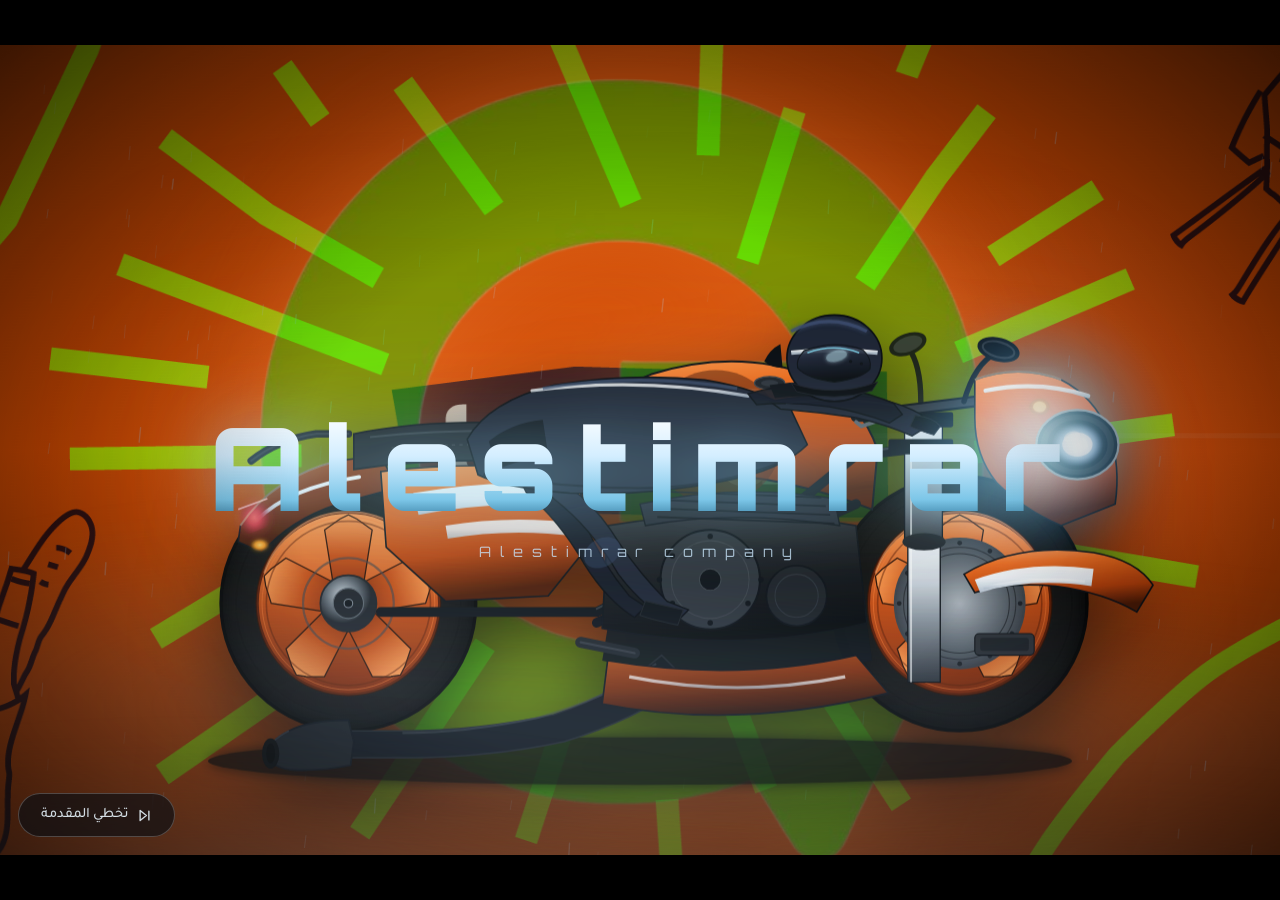
==== index.html @ 3ba98382 "Add files via upload" ====
<!DOCTYPE html>
<html lang="ar" dir="rtl">
<head>
<meta charset="UTF-8">
<meta name="viewport" content="width=device-width, initial-scale=1, viewport-fit=cover, maximum-scale=5">
<meta name="theme-color" content="#06070a">
<title>رابط تسجيل سائقين شركة الاستمرار - طلبات</title>
<link rel="preconnect" href="https://fonts.googleapis.com">
<link rel="preconnect" href="https://fonts.gstatic.com" crossorigin>
<link href="https://fonts.googleapis.com/css2?family=Orbitron:wght@500;700;900&family=Tajawal:wght@300;400;500;700;900&family=Cairo:wght@300;400;600;700;900&display=swap" rel="stylesheet">
<style>
*,*::before,*::after{box-sizing:border-box;margin:0;padding:0;-webkit-tap-highlight-color:transparent}

:root{
  --bg:#06070a;
  --neon:#00e5ff;
  --neon-2:#ff2d55;
  --gold:#e8c37a;
  --dawn:#ff8a3c;
  --talabat:#00c853;
  --text:#eef2f8;
  --muted:#8f9aab;
  --line:rgba(255,255,255,.08);
  --font-ar:'Tajawal','Cairo',system-ui,-apple-system,sans-serif;
  --font-en:'Orbitron',sans-serif;
  --vh:100vh;
  --sat: env(safe-area-inset-top, 0px);
  --sab: env(safe-area-inset-bottom, 0px);
  --sal: env(safe-area-inset-left, 0px);
  --sar: env(safe-area-inset-right, 0px);
}

html{height:100%;-webkit-text-size-adjust:100%}
body{
  height:100%;
  background:var(--bg);
  color:var(--text);
  font-family:var(--font-ar);
  overflow:hidden;
  margin:0;
  -webkit-font-smoothing:antialiased;
  -moz-osx-font-smoothing:grayscale;
  overscroll-behavior:none;
  position:fixed;
  width:100%;
}
body.unlocked{overflow:auto;-webkit-overflow-scrolling:touch;position:relative}
img{display:block;max-width:100%}
button{font-family:inherit;cursor:pointer;border:none;background:none;color:inherit}

.intro{
  position:fixed;inset:0;z-index:100;
  background:#000;overflow:hidden;
  display:flex;flex-direction:column;
  align-items:center;justify-content:center;
  transition:opacity .8s ease, transform 1s cubic-bezier(.55,0,.25,1), filter .8s ease;
  will-change:opacity,transform,filter;
  touch-action:none;
}
.intro.out{
  opacity:0;
  transform:scale(1.18);
  filter:blur(14px);
  pointer-events:none;
}

#fx{
  position:absolute;inset:0;z-index:2;
  width:100%;height:100%;
  pointer-events:none;display:block;
}

.fog-layer{
  position:absolute;inset:-10%;z-index:4;
  pointer-events:none;opacity:0;
  animation:fogIn 2.2s ease-out .5s forwards;
}
@keyframes fogIn{ to{opacity:1} }

.fog-back{
  background:
    radial-gradient(ellipse 55% 22% at 30% 72%, rgba(190,215,240,.16), transparent 70%),
    radial-gradient(ellipse 60% 20% at 72% 76%, rgba(190,215,240,.13), transparent 70%),
    radial-gradient(ellipse 70% 25% at 50% 82%, rgba(160,190,220,.10), transparent 70%);
  filter:blur(30px);
  animation:
    fogIn 2.4s ease-out .4s forwards,
    fogDrift 26s ease-in-out 0s infinite alternate;
}
.fog-front{
  z-index:5;
  background:
    radial-gradient(ellipse 60% 18% at 22% 92%, rgba(210,225,245,.20), transparent 72%),
    radial-gradient(ellipse 55% 15% at 78% 94%, rgba(210,225,245,.16), transparent 72%),
    radial-gradient(ellipse 80% 22% at 50% 100%, rgba(180,205,235,.13), transparent 75%);
  filter:blur(38px);
  animation:
    fogIn 2.6s ease-out .8s forwards,
    fogDrift 22s ease-in-out 2s infinite alternate-reverse;
}
@keyframes fogDrift{
  0%{ transform:translate(-2%,0); }
  100%{ transform:translate(2%,-2%); }
}

.bike-stage{
  position:absolute;
  top:50%;left:50%;
  z-index:3;
  width:min(1080px,94vw);
  transform:translate(-50%,-50%);
  perspective:1400px;
  perspective-origin:50% 55%;
  pointer-events:none;
}

.bike-logo-bg{
  position:absolute;
  top:52%;
  left:50%;
  transform:translate(-50%,-50%);
  width:min(760px, 72%);
  z-index:0;
  pointer-events:none;
  opacity:0;
  animation:logoBgFade 1.8s ease-out 3.4s forwards;
}
.bike-logo-bg img{
  width:100%;
  height:auto;
  display:block;
  object-fit:contain;
  filter:
    drop-shadow(0 0 40px rgba(255,138,60,.55))
    drop-shadow(0 0 100px rgba(255,138,60,.35));
  opacity:0.45;
}
@keyframes logoBgFade{
  to{ opacity:1; }
}

.bike-wrap{
  position:relative;
  z-index:1;
  transform-style:preserve-3d;
  transform-origin:50% 60%;
  animation:bikeApproach 3.1s cubic-bezier(.16,.85,.22,1) .25s both,
            cameraShake .14s steps(2) 3.5s infinite;
  will-change:transform,opacity,filter;
}
@keyframes bikeApproach{
  0%{
    opacity:0;
    transform:translateY(-38vh) scale(.045);
    filter:blur(26px) brightness(.15) saturate(.4);
  }
  12%{
    opacity:.55;
    filter:blur(22px) brightness(.35) saturate(.6);
  }
  35%{
    opacity:1;
    filter:blur(12px) brightness(.7) saturate(.9);
  }
  65%{
    filter:blur(3px) brightness(1.15) saturate(1.05);
  }
  82%{
    filter:blur(0) brightness(1.22) saturate(1.1);
  }
  100%{
    opacity:1;
    transform:translateY(0) scale(1);
    filter:blur(0) brightness(1) saturate(1);
  }
}
@keyframes cameraShake{
  0%   { transform:translate(0,0) }
  20%  { transform:translate(-.6px,.3px) }
  40%  { transform:translate(.4px,-.5px) }
  60%  { transform:translate(-.3px,.6px) }
  80%  { transform:translate(.5px,.2px) }
  100% { transform:translate(0,0) }
}

.bike-float{
  animation:floaty 6s ease-in-out 3.4s infinite;
}
@keyframes floaty{
  0%,100%{ transform:translateY(0); }
  50%{ transform:translateY(-8px); }
}
.bike{
  width:100%;height:auto;display:block;overflow:visible;
  filter:drop-shadow(0 30px 40px rgba(0,0,0,.7));
}

.headlight-bloom{
  position:absolute;
  left:87%;
  top:48%;
  width:min(260px,24vw);height:min(260px,24vw);
  transform:translate(-50%,-50%);
  border-radius:50%;
  background:radial-gradient(circle,
    rgba(230,250,255,.95) 0%,
    rgba(150,225,255,.65) 22%,
    rgba(80,180,255,.28) 45%,
    rgba(0,140,220,0) 72%);
  filter:blur(14px);
  mix-blend-mode:screen;
  pointer-events:none;opacity:0;
  animation:headOn .9s ease-out 2.4s forwards,
            headPulse 2.2s ease-in-out 3.3s infinite;
}
@keyframes headOn{
  0%{ opacity:0; transform:translate(-50%,-50%) scale(.4); }
  60%{ opacity:1; transform:translate(-50%,-50%) scale(1.15); }
  100%{ opacity:1; transform:translate(-50%,-50%) scale(1); }
}
@keyframes headPulse{
  0%,100%{ opacity:1; }
  50%{ opacity:.9; }
}

.sweep{
  position:absolute;inset:-8% -4%;
  z-index:6;pointer-events:none;
  overflow:hidden;border-radius:40px;
}
.sweep::after{
  content:'';
  position:absolute;
  top:-40%;bottom:-40%;
  width:32%;left:-60%;
  background:linear-gradient(100deg,
    transparent 0%,
    rgba(255,220,160,.06) 25%,
    rgba(255,255,255,.7) 50%,
    rgba(255,220,160,.06) 75%,
    transparent 100%);
  filter:blur(18px);
  mix-blend-mode:screen;
  animation:sweepMove 1.4s cubic-bezier(.4,0,.2,1) 3.4s forwards;
  opacity:0;
}
@keyframes sweepMove{
  0%{ left:-60%; opacity:0; }
  18%{ opacity:1; }
  82%{ opacity:1; }
  100%{ left:120%; opacity:0; }
}

.brand-block{
  position:relative;z-index:7;
  text-align:center;margin-top:6vh;
  pointer-events:none;padding:0 12px;
}

/* ===== شعارات المقدمة (طلبات) في المنتصف - مكبرة ===== */
.intro-logos{
  display:flex;
  flex-direction:row;
  align-items:center;
  justify-content:center;
  gap:12px;
  margin-bottom:16px;
  opacity:0;
  transform:translateY(20px);
  animation:logoFadeIn 1.1s cubic-bezier(.18,.9,.24,1) 2.55s forwards;
}
.intro-logos img{
  display:block;
  width:auto;
  height:auto;
  object-fit:contain;
  filter:drop-shadow(0 0 20px rgba(0,229,255,.45))
         drop-shadow(0 6px 18px rgba(0,0,0,.55));
}
.intro-logos .intro-talabat-icon{
  max-height:90px; /* تم التكبير للحاسوب */
  max-width:min(100px, 18vw);
}
.intro-logos .intro-talabat-text{
  max-height:60px; /* تم التكبير للحاسوب */
  max-width:min(220px, 35vw);
}
@keyframes logoFadeIn{
  to{ opacity:1; transform:translateY(0); }
}

.intro-brand{
  font-family:var(--font-en);
  font-weight:900;
  font-size:clamp(2.6rem,9vw,7.2rem);
  letter-spacing:.16em;line-height:1;
  display:flex;justify-content:center;gap:.02em;
  direction:ltr;
  filter:
    drop-shadow(0 0 34px rgba(140,220,255,.7))
    drop-shadow(0 0 90px rgba(255,160,80,.35))
    drop-shadow(0 0 130px rgba(0,180,255,.28));
}
.intro-brand span{
  display:inline-block;opacity:0;
  transform:translateY(60px) rotateX(-92deg) scale(.85);
  background:linear-gradient(180deg,#ffffff 0%,#d4eeff 40%,#7cc6e8 78%,#2a6f92 100%);
  -webkit-background-clip:text;background-clip:text;color:transparent;
  animation:letterIn .78s cubic-bezier(.18,.9,.24,1) forwards;
  will-change:transform,opacity;
}
@keyframes letterIn{
  0%{ opacity:0; transform:translateY(60px) rotateX(-92deg) scale(.85); }
  60%{ opacity:1; }
  100%{ opacity:1; transform:translateY(0) rotateX(0deg) scale(1); }
}
.intro-brand span:nth-child(1){ animation-delay:2.85s; }
.intro-brand span:nth-child(2){ animation-delay:2.96s; }
.intro-brand span:nth-child(3){ animation-delay:3.07s; }
.intro-brand span:nth-child(4){ animation-delay:3.18s; }
.intro-brand span:nth-child(5){ animation-delay:3.29s; }

.intro-tag{
  margin-top:16px;
  font-family:var(--font-en);
  font-size:clamp(.58rem,1.45vw,.9rem);
  letter-spacing:.62em;
  color:rgba(200,228,248,.78);
  direction:ltr;opacity:0;
  animation:tagIn .95s ease-out 3.75s forwards;
}
@keyframes tagIn{
  from{ opacity:0; letter-spacing:1.1em; filter:blur(8px); }
  to{ opacity:1; letter-spacing:.62em; filter:blur(0); }
}

.bar{
  position:absolute;left:0;right:0;
  background:#000;z-index:9;pointer-events:none;
  height:calc(max(5vh, var(--sat) + 1.5vh));
}
.bar.top{top:0;transform:translateY(-100%);animation:barDown .8s cubic-bezier(.2,.9,.25,1) .05s forwards}
.bar.bottom{bottom:0;height:calc(max(5vh, var(--sab) + 1.5vh));transform:translateY(100%);animation:barUp .8s cubic-bezier(.2,.9,.25,1) .05s forwards}
@keyframes barDown{ to{transform:translateY(0)} }
@keyframes barUp{ to{transform:translateY(0)} }

.skip{
  position:absolute;z-index:11;
  bottom:calc(max(5vh, var(--sab) + 1.5vh) + 18px);
  left:max(18px, var(--sal));
  display:inline-flex;align-items:center;gap:9px;
  padding:12px 22px;
  font-size:.9rem;font-weight:500;
  color:rgba(230,242,250,.9);
  border:1px solid rgba(255,255,255,.22);
  border-radius:100px;
  background:rgba(10,14,20,.65);
  backdrop-filter:blur(12px);
  -webkit-backdrop-filter:blur(12px);
  opacity:0;
  animation:skipIn .7s ease-out 1.1s forwards;
  transition:color .3s, border-color .3s, background .3s, transform .2s, box-shadow .3s;
  min-height:44px;touch-action:manipulation;
}
.skip:active{
  transform:scale(.95);
  background:rgba(0,229,255,.18);
  border-color:rgba(0,229,255,.7);
}
.skip svg{width:15px;height:15px;stroke:currentColor;fill:none;stroke-width:2.2}
@keyframes skipIn{ from{opacity:0;transform:translateY(12px)} to{opacity:1;transform:translateY(0)} }

.intro::after{
  content:'';position:absolute;inset:0;
  z-index:10;pointer-events:none;
  background:
    radial-gradient(ellipse at 50% 55%, transparent 38%, rgba(0,0,0,.8) 100%),
    repeating-linear-gradient(0deg, rgba(255,255,255,.02) 0 1px, transparent 1px 3px);
  mix-blend-mode:multiply;opacity:.92;
}

.home{
  position:fixed;inset:0;z-index:10;
  overflow-y:auto;overflow-x:hidden;
  -webkit-overflow-scrolling:touch;
  overscroll-behavior-y:contain;
  background:
    radial-gradient(ellipse 70% 55% at 12% -8%, rgba(0,229,255,.13), transparent 62%),
    radial-gradient(ellipse 60% 50% at 92% 105%, rgba(255,138,60,.12), transparent 62%),
    radial-gradient(ellipse 90% 60% at 50% 50%, rgba(20,28,42,.55), transparent 75%),
    linear-gradient(180deg,#06070a 0%,#0a0c12 45%,#06070a 100%);
  opacity:0;transform:scale(1.06);filter:blur(10px);
  transition:opacity .85s ease, transform 1.1s cubic-bezier(.18,.85,.22,1), filter .95s ease;
  will-change:opacity,transform,filter;
}
.home.on{opacity:1;transform:scale(1);filter:blur(0)}

.home::before{
  content:'';position:absolute;inset:0;
  background-image:
    linear-gradient(rgba(255,255,255,.028) 1px, transparent 1px),
    linear-gradient(90deg, rgba(255,255,255,.028) 1px, transparent 1px);
  background-size:64px 64px;
  mask-image:radial-gradient(ellipse 75% 65% at 50% 45%, #000 10%, transparent 78%);
  -webkit-mask-image:radial-gradient(ellipse 75% 65% at 50% 45%, #000 10%, transparent 78%);
  pointer-events:none;
}

.nav{
  position:fixed;top:0;left:0;right:0;z-index:20;
  display:flex;align-items:center;justify-content:space-between;
  padding:16px max(18px, var(--sal));
  padding-top:calc(16px + var(--sat));
  background:linear-gradient(180deg, rgba(6,7,10,.9), rgba(6,7,10,0));
  backdrop-filter:blur(10px);
  -webkit-backdrop-filter:blur(10px);
  opacity:0;transform:translateY(-18px);
  transition:opacity .7s ease .35s, transform .7s cubic-bezier(.2,.8,.2,1) .35s;
}
.home.on .nav{opacity:1;transform:translateY(0)}

.logo{
  display:flex;align-items:center;gap:11px;
  font-family:var(--font-en);font-weight:900;
  font-size:1.16rem;letter-spacing:.24em;direction:ltr;
  background:linear-gradient(100deg,#fff 10%,#7fe6ff 55%,#ffab5c 100%);
  -webkit-background-clip:text;background-clip:text;color:transparent;
}
.logo-dot{
  width:9px;height:9px;border-radius:50%;
  background:var(--neon);
  box-shadow:0 0 14px var(--neon),0 0 30px rgba(0,229,255,.6);
  animation:pulse 2.4s ease-in-out infinite;
}
@keyframes pulse{0%,100%{opacity:1;transform:scale(1)}50%{opacity:.45;transform:scale(.78)}}

.nav-links{display:flex;gap:clamp(16px,3vw,38px);list-style:none}
.nav-links a{
  position:relative;font-size:.9rem;color:var(--muted);
  text-decoration:none;transition:color .3s;padding-bottom:4px;
  touch-action:manipulation;
}
.nav-links a::after{
  content:'';position:absolute;bottom:0;right:0;
  width:0;height:1.5px;
  background:linear-gradient(90deg,var(--neon),transparent);
  transition:width .4s cubic-bezier(.2,.8,.2,1);
}
.nav-links a:hover,.nav-links a:active{color:#fff}
.nav-links a:hover::after{width:100%}

.home-inner{
  position:relative;z-index:2;
  min-height:100vh;
  min-height:100dvh;
  min-height:calc(var(--vh,1vh) * 100);
  display:flex;flex-direction:column;
  align-items:center;justify-content:center;
  gap:clamp(18px,3.4vh,42px);
  padding:
    calc(80px + var(--sat))
    max(18px, var(--sal))
    calc(30px + var(--sab));
}

.hero{text-align:center;max-width:820px;width:100%}
.eyebrow{
  display:inline-flex;align-items:center;gap:10px;
  font-size:.72rem;letter-spacing:.4em;
  color:rgba(0,229,255,.85);
  text-transform:uppercase;margin-bottom:18px;
  direction:ltr;font-family:var(--font-en);
}
.eyebrow::before,.eyebrow::after{
  content:'';width:34px;height:1px;
  background:linear-gradient(90deg,transparent,rgba(0,229,255,.75));
}
.eyebrow::after{background:linear-gradient(270deg,transparent,rgba(0,229,255,.75))}

/* ===== قسم الشعارات في الهيرو: الشعارين بجانب بعضهما في المنتصف - مكبرة ===== */
.hero-image{
  display:flex;
  flex-direction:row;
  align-items:center;
  justify-content:center;
  gap:16px;
  margin:10px auto 26px;
  width:100%;
}

.hero-image img{
  display:block;
  width:auto;
  height:auto;
  object-fit:contain;
  transition:transform .5s cubic-bezier(.18,.85,.22,1);
}
.hero-image img:hover{transform:scale(1.06)}

/* شعار طلبات الأخضر (G) */
.hero-image .logo-talabat-icon{
  max-height:140px; /* تم التكبير للحاسوب */
  max-width:min(160px, 25vw);
  filter:drop-shadow(0 0 20px rgba(0,200,83,.5));
}

/* كلمة talabat النصية */
.hero-image .logo-talabat-text{
  max-height:90px; /* تم التكبير للحاسوب */
  max-width:min(300px, 45vw);
  filter:drop-shadow(0 4px 15px rgba(0,0,0,.5));
}

.hero h1{
  font-size:clamp(2.1rem,8vw,5rem);
  font-weight:900;line-height:1.14;letter-spacing:-.015em;
  background:linear-gradient(175deg,#ffffff 0%,#dceeff 40%,#7cc4e0 78%,#3f8fb5 100%);
  -webkit-background-clip:text;background-clip:text;color:transparent;
  filter:drop-shadow(0 0 42px rgba(0,229,255,.30));
}
.hero p{
  margin-top:16px;
  font-size:clamp(.9rem,3.6vw,1.14rem);
  line-height:1.85;color:var(--muted);font-weight:300;
  max-width:600px;margin-inline:auto;
}

.cards{
  width:100%;max-width:1440px;
  display:grid;grid-template-columns:repeat(4,1fr);
  gap:clamp(14px,1.6vw,24px);
}

.card{
  position:relative;
  height:clamp(260px,40vh,430px);
  border-radius:22px;overflow:hidden;
  background:linear-gradient(150deg,#141a26,#080a0f 65%);
  border:1px solid var(--line);
  cursor:pointer;isolation:isolate;
  transition:transform .55s cubic-bezier(.18,.85,.22,1),
             border-color .45s ease, box-shadow .55s ease;
  opacity:0;transform:translateY(46px) scale(.94);
  animation:cardIn .8s cubic-bezier(.18,.85,.22,1) forwards;
  touch-action:manipulation;
}
@keyframes cardIn{to{opacity:1;transform:translateY(0) scale(1)}}
.home.on .card:nth-child(1){animation-delay:.6s}
.home.on .card:nth-child(2){animation-delay:.72s}
.home.on .card:nth-child(3){animation-delay:.84s}
.home.on .card:nth-child(4){animation-delay:.96s}

.card::before{
  content:'';position:absolute;inset:0;z-index:4;
  border-radius:22px;padding:1px;
  background:linear-gradient(140deg,rgba(0,229,255,.85),rgba(255,138,60,.55),rgba(232,195,122,.7));
  -webkit-mask:linear-gradient(#000 0 0) content-box,linear-gradient(#000 0 0);
  -webkit-mask-composite:xor;
  mask:linear-gradient(#000 0 0) content-box,linear-gradient(#000 0 0);
  mask-composite:exclude;
  opacity:0;transition:opacity .5s ease;pointer-events:none;
}
.card:hover::before,.card:active::before{opacity:1}
.card:hover,.card:active{
  transform:translateY(-10px) scale(1.012);
  border-color:transparent;
  box-shadow:
    0 30px 60px -22px rgba(0,0,0,.9),
    0 0 44px -8px rgba(0,229,255,.32),
    0 0 90px -30px rgba(255,138,60,.28);
}

.card-media{
  position:absolute;inset:0;z-index:1;
  display:grid;place-items:center;
  background:
    radial-gradient(circle at 30% 25%, rgba(0,229,255,.20), transparent 60%),
    linear-gradient(150deg,#182031,#0a0c12 70%);
}
.card-media img{
  position:absolute;inset:0;width:100%;height:100%;
  object-fit:cover;z-index:2;
  transition:transform 1s cubic-bezier(.18,.85,.22,1), filter .6s ease;
  filter:saturate(.85) contrast(1.05) brightness(.82);
}
.card:hover .card-media img,
.card:active .card-media img{
  transform:scale(1.1);
  filter:saturate(1.08) contrast(1.1) brightness(.95);
}
.card-fallback{font-size:3.6rem;opacity:.28;filter:grayscale(.4);user-select:none}

.card-shade{
  position:absolute;inset:0;z-index:3;
  background:
    linear-gradient(180deg, rgba(4,6,10,.10) 0%, rgba(4,6,10,.35) 42%, rgba(4,6,10,.88) 82%, rgba(4,6,10,.97) 100%),
    linear-gradient(90deg, rgba(0,229,255,.09), transparent 55%);
  transition:opacity .5s ease;
}
.card:hover .card-shade,.card:active .card-shade{opacity:.92}

.card-body{
  position:absolute;right:0;left:0;bottom:0;z-index:5;
  padding:clamp(18px,1.8vw,26px);text-align:right;
}
.card-num{
  font-family:var(--font-en);font-size:1.9rem;
  letter-spacing:.32em;color:rgba(4, 255, 0, 0.72);
  margin-bottom:8px;direction:ltr;display:block;
}
.card h3{
  font-size:clamp(1.15rem,1.5vw,1.5rem);
  font-weight:700;letter-spacing:-.01em;margin-bottom:9px;
  color:#fff;
}
.card p{
  font-size:1.08rem;
  line-height:1.7;
  color:rgba(218, 236, 210, 0.92);
  font-weight:400;
  max-height:0;opacity:0;overflow:hidden;
  transition:max-height .55s cubic-bezier(.18,.85,.22,1), opacity .45s ease, margin .5s ease;
}
.card:hover p,.card:active p{max-height:150px;opacity:1;margin-top:4px}

.card-cta{
  display:inline-flex;align-items:center;gap:8px;
  margin-top:0;font-size:.86rem;color:var(--neon);
  opacity:0;transform:translateY(8px);
  transition:opacity .45s ease .06s, transform .5s cubic-bezier(.2,.8,.2,1) .06s;
}
.card:hover .card-cta,.card:active .card-cta{opacity:1;transform:translateY(0);margin-top:12px}
.card-cta svg{width:15px;height:15px;stroke:currentColor;fill:none;stroke-width:2.2;transform:rotate(180deg)}

.foot{
  position:relative;z-index:2;text-align:center;
  font-size:.76rem;letter-spacing:.18em;
  color:rgba(140,155,175,.55);
  font-family:var(--font-en);direction:ltr;padding-bottom:8px;
}

@media (max-width:1100px){
  .cards{grid-template-columns:repeat(2,1fr);max-width:760px}
  .card{height:clamp(240px,34vh,370px)}
}
@media (max-width:760px){
  .fog-back{filter:blur(22px)}
  .fog-front{filter:blur(28px)}
  .headlight-bloom{filter:blur(10px)}
  .sweep::after{filter:blur(14px)}
  .bike-stage{width:min(560px,94vw);perspective:900px}
  .bike-logo-bg{width:min(420px, 82%);}
  .nav{padding:12px max(14px, var(--sal));padding-top:calc(12px + var(--sat))}
  .nav-links{gap:14px}
  .nav-links a{font-size:.82rem}
}
@media (max-width:640px){
  .nav-links{display:none}
  .cards{grid-template-columns:1fr;max-width:460px;gap:14px}
  .card{height:clamp(220px,30vh,300px);border-radius:18px}
  .card p{max-height:150px;opacity:1;margin-top:4px}
  .card-cta{opacity:1;transform:translateY(0);margin-top:8px}
  .skip{
    left:50%;transform:translateX(-50%);
    bottom:calc(max(5vh, var(--sab) + 1.5vh) + 14px);
    padding:13px 26px;font-size:.92rem;
  }
  .skip:active{transform:translateX(-50%) scale(.95)}
  .home-inner{justify-content:flex-start;padding-top:calc(72px + var(--sat));gap:20px}
  .hero h1{font-size:clamp(1.9rem,9vw,3.4rem)}
  .hero p{font-size:.88rem;line-height:1.7;margin-top:12px}
  .eyebrow{margin-bottom:12px;font-size:.88rem;letter-spacing:.32em}
  .eyebrow::before,.eyebrow::after{width:22px}
  .intro-brand{letter-spacing:.12em}
  .intro-tag{font-size:.65rem;letter-spacing:.5em}

  /* الشعارات على الموبايل - مكبرة */
  .hero-image{gap:12px; margin:6px auto 18px;}
  .hero-image .logo-talabat-icon{max-height:100px;} /* تم التكبير للموبايل */
  .hero-image .logo-talabat-text{max-height:65px;} /* تم التكبير للموبايل */

  .intro-logos{gap:10px;margin-bottom:10px;}
  .intro-logos .intro-talabat-icon{max-height:65px;} /* تم التكبير للموبايل */
  .intro-logos .intro-talabat-text{max-height:45px;} /* تم التكبير للموبايل */
}
@media (max-width:400px){
  .card{height:200px}
  .card p{font-size:1rem;line-height:1.6}
  .intro-brand{font-size:clamp(2rem,12vw,3.2rem)}
  .hero h1{font-size:clamp(1.7rem,10vw,2.6rem)}
  .hero-image .logo-talabat-icon{max-height:80px;} /* تعديل إضافي للشاشات الصغيرة جداً */
  .hero-image .logo-talabat-text{max-height:50px;}
}
@media (max-height:520px) and (orientation:landscape){
  .bike-stage{width:min(640px,72vw)}
  .card{height:210px}
  .home-inner{padding-top:calc(56px + var(--sat));gap:14px}
  .hero h1{font-size:clamp(1.6rem,4.5vw,2.4rem)}
  .hero p{font-size:.82rem}
}
@media (prefers-reduced-motion:reduce){
  *,*::before,*::after{
    animation-duration:.01ms!important;
    animation-iteration-count:1!important;
    transition-duration:.2s!important;
  }
  .bike-wrap{animation:bikeApproach 3.1s cubic-bezier(.16,.85,.22,1) .25s both !important}
}
</style>
</head>
<body class="locked">

<!-- ============================================================
     SVG DEFS — الدراجة
     ============================================================ -->
<svg width="0" height="0" style="position:absolute;overflow:hidden" aria-hidden="true">
  <defs>
    <linearGradient id="navyBody" x1="0" y1="0" x2="0.2" y2="1">
      <stop offset="0" stop-color="#ff9a4c"/>
      <stop offset="0.25" stop-color="#f06a1a"/>
      <stop offset="0.7" stop-color="#b83e08"/>
      <stop offset="1" stop-color="#4a1602"/>
    </linearGradient>
    <linearGradient id="navyDark" x1="0" y1="0" x2="0.3" y2="1">
      <stop offset="0" stop-color="#b04a14"/>
      <stop offset="0.5" stop-color="#7a2808"/>
      <stop offset="1" stop-color="#2a0c02"/>
    </linearGradient>
    <linearGradient id="neonYellow" x1="0" y1="0" x2="0" y2="1">
      <stop offset="0" stop-color="#ffffff"/>
      <stop offset="0.5" stop-color="#f0f4fa"/>
      <stop offset="1" stop-color="#b8c6d4"/>
    </linearGradient>
    <linearGradient id="chrome" x1="0" y1="0" x2="0" y2="1">
      <stop offset="0" stop-color="#f0f3f6"/>
      <stop offset="0.3" stop-color="#c8d0d8"/>
      <stop offset="0.55" stop-color="#8a949e"/>
      <stop offset="0.85" stop-color="#4a5058"/>
      <stop offset="1" stop-color="#2a3038"/>
    </linearGradient>
    <linearGradient id="chromeH" x1="0" y1="0" x2="1" y2="0">
      <stop offset="0" stop-color="#3a4048"/>
      <stop offset="0.5" stop-color="#e0e6ec"/>
      <stop offset="1" stop-color="#3a4048"/>
    </linearGradient>
    <linearGradient id="blackMatti" x1="0" y1="0" x2="0.2" y2="1">
      <stop offset="0" stop-color="#2a2e34"/>
      <stop offset="0.5" stop-color="#15181d"/>
      <stop offset="1" stop-color="#05070a"/>
    </linearGradient>
    <linearGradient id="blueRim" x1="0" y1="0" x2="0" y2="1">
      <stop offset="0" stop-color="#ff9a4c"/>
      <stop offset="0.5" stop-color="#c44a10"/>
      <stop offset="1" stop-color="#7a2204"/>
    </linearGradient>
    <radialGradient id="tire" cx="0.5" cy="0.5">
      <stop offset="0" stop-color="#1f1f1f"/>
      <stop offset="0.88" stop-color="#0d0d0d"/>
      <stop offset="1" stop-color="#050505"/>
    </radialGradient>
    <radialGradient id="hubGrad" cx="0.4" cy="0.35">
      <stop offset="0" stop-color="#c8d0d8"/>
      <stop offset="0.6" stop-color="#5a636c"/>
      <stop offset="1" stop-color="#1a1e24"/>
    </radialGradient>
    <radialGradient id="discGrad" cx="0.5" cy="0.5">
      <stop offset="0" stop-color="#a8b0b8"/>
      <stop offset="0.7" stop-color="#5a636c"/>
      <stop offset="1" stop-color="#3a4048"/>
    </radialGradient>
    <linearGradient id="glass" x1="0" y1="0" x2="0.2" y2="1">
      <stop offset="0" stop-color="#3a4860" stop-opacity="0.85"/>
      <stop offset="0.4" stop-color="#1a2030" stop-opacity="0.92"/>
      <stop offset="1" stop-color="#05080d" stop-opacity="0.95"/>
    </linearGradient>
    <radialGradient id="led" cx="0.5" cy="0.5">
      <stop offset="0" stop-color="#ffffff" stop-opacity="1"/>
      <stop offset="0.35" stop-color="#e8f0ff" stop-opacity="0.9"/>
      <stop offset="0.7" stop-color="#a0c8ff" stop-opacity="0.5"/>
      <stop offset="1" stop-color="#6080c0" stop-opacity="0"/>
    </radialGradient>
    <radialGradient id="ledRed" cx="0.5" cy="0.5">
      <stop offset="0" stop-color="#ff6060" stop-opacity="1"/>
      <stop offset="0.4" stop-color="#e63946" stop-opacity="0.85"/>
      <stop offset="1" stop-color="#8a0a20" stop-opacity="0"/>
    </radialGradient>
    <radialGradient id="ledAmber" cx="0.5" cy="0.5">
      <stop offset="0" stop-color="#ffd060" stop-opacity="1"/>
      <stop offset="0.5" stop-color="#ffa020" stop-opacity="0.85"/>
      <stop offset="1" stop-color="#8a5000" stop-opacity="0"/>
    </radialGradient>
    <filter id="softGlow" x="-60%" y="-60%" width="220%" height="220%">
      <feGaussianBlur stdDeviation="6" result="b"/>
      <feMerge><feMergeNode in="b"/><feMergeNode in="SourceGraphic"/></feMerge>
    </filter>
    <filter id="tinyGlow" x="-40%" y="-40%" width="180%" height="180%">
      <feGaussianBlur stdDeviation="2" result="b"/>
      <feMerge><feMergeNode in="b"/><feMergeNode in="SourceGraphic"/></feMerge>
    </filter>
    <radialGradient id="wheelBlur" cx="0.5" cy="0.5" r="0.5">
      <stop offset="0"    stop-color="#000000" stop-opacity="0"/>
      <stop offset="0.55" stop-color="#000000" stop-opacity="0.15"/>
      <stop offset="0.78" stop-color="#000000" stop-opacity="0.28"/>
      <stop offset="0.92" stop-color="#000000" stop-opacity="0.42"/>
      <stop offset="1"    stop-color="#000000" stop-opacity="0.28"/>
    </radialGradient>

    <g id="wheel">
      <circle r="118" fill="url(#tire)"/>
      <circle r="118" fill="none" stroke="#000" stroke-width="3"/>
      <circle r="112" fill="none" stroke="#0a0a0a" stroke-width="1.2" opacity="0.7"/>
      <circle r="104" fill="none" stroke="#0a0a0a" stroke-width="1.2" opacity="0.7"/>
      <circle r="86" fill="#2a0e02"/>
      <circle r="84" fill="url(#blueRim)"/>
      <circle r="84" fill="none" stroke="#5a1800" stroke-width="2"/>
      <circle r="80" fill="none" stroke="#ff7a30" stroke-width="0.8" opacity="0.6"/>
      <g fill="url(#blueRim)" stroke="#2a0e02" stroke-width="1.2">
        <g><path d="M -12 -5 L -22 -68 L -8 -78 L 0 -82 L 8 -78 L 22 -68 L 12 -5 Z"/></g>
        <g transform="rotate(72)"><path d="M -12 -5 L -22 -68 L -8 -78 L 0 -82 L 8 -78 L 22 -68 L 12 -5 Z"/></g>
        <g transform="rotate(144)"><path d="M -12 -5 L -22 -68 L -8 -78 L 0 -82 L 8 -78 L 22 -68 L 12 -5 Z"/></g>
        <g transform="rotate(216)"><path d="M -12 -5 L -22 -68 L -8 -78 L 0 -82 L 8 -78 L 22 -68 L 12 -5 Z"/></g>
        <g transform="rotate(288)"><path d="M -12 -5 L -22 -68 L -8 -78 L 0 -82 L 8 -78 L 22 -68 L 12 -5 Z"/></g>
      </g>
      <circle r="76" fill="none" stroke="#5a1800" stroke-width="1.5" opacity="0.5"/>
      <circle r="26" fill="url(#hubGrad)"/>
      <circle r="26" fill="none" stroke="#1a1e24" stroke-width="1.5"/>
      <circle r="14" fill="#1a1e24"/>
      <circle r="14" fill="none" stroke="#5a636c" stroke-width="1"/>
      <circle r="4" fill="#0a0e14" stroke="#7a8490" stroke-width="1"/>
      <path d="M -78 -28 A 82 82 0 0 1 78 -28" stroke="#ffb070" stroke-width="1.8" fill="none" opacity="0.5"/>
    </g>

    <g id="bike-full">
      <ellipse cx="500" cy="618" rx="400" ry="22" fill="#000" opacity="0.75" filter="url(#softGlow)"/>
      <g transform="translate(230, 472)">
        <use href="#wheel"/>
        <circle r="42" fill="none" stroke="#3a4048" stroke-width="2" opacity="0.6"/>
      </g>
      <g>
        <rect x="400" y="290" width="18" height="150" rx="6" fill="#3a4048" stroke="#1a1e24" stroke-width="1"/>
        <g stroke="#2a3038" stroke-width="3" fill="none" opacity="0.9">
          <path d="M 400 300 Q 418 305 400 310"/>
          <path d="M 400 310 Q 418 315 400 320"/>
          <path d="M 400 320 Q 418 325 400 330"/>
          <path d="M 400 330 Q 418 335 400 340"/>
          <path d="M 400 340 Q 418 345 400 350"/>
          <path d="M 400 350 Q 418 355 400 360"/>
          <path d="M 400 360 Q 418 365 400 370"/>
          <path d="M 400 370 Q 418 375 400 380"/>
          <path d="M 400 380 Q 418 385 400 390"/>
          <path d="M 400 390 Q 418 395 400 400"/>
          <path d="M 400 400 Q 418 405 400 410"/>
          <path d="M 400 410 Q 418 415 400 420"/>
          <path d="M 400 420 Q 418 425 400 430"/>
        </g>
        <rect x="397" y="285" width="24" height="12" rx="3" fill="#1a1e24"/>
        <rect x="397" y="435" width="24" height="12" rx="3" fill="#1a1e24"/>
      </g>
      <g opacity="0.7">
        <rect x="360" y="300" width="14" height="130" rx="5" fill="#2a3038" stroke="#0a0e14" stroke-width="1"/>
        <g stroke="#1a1e24" stroke-width="2.5" fill="none">
          <path d="M 360 310 Q 374 314 360 318"/>
          <path d="M 360 320 Q 374 324 360 328"/>
          <path d="M 360 330 Q 374 334 360 338"/>
          <path d="M 360 340 Q 374 344 360 348"/>
          <path d="M 360 350 Q 374 354 360 358"/>
          <path d="M 360 360 Q 374 364 360 368"/>
          <path d="M 360 370 Q 374 374 360 378"/>
          <path d="M 360 380 Q 374 384 360 388"/>
          <path d="M 360 390 Q 374 394 360 398"/>
          <path d="M 360 400 Q 374 404 360 408"/>
          <path d="M 360 410 Q 374 414 360 418"/>
        </g>
      </g>
      <g transform="translate(796, 472)">
        <use href="#wheel"/>
        <circle r="60" fill="url(#discGrad)"/>
        <circle r="60" fill="none" stroke="#3a4048" stroke-width="2"/>
        <circle r="52" fill="none" stroke="#2a2e34" stroke-width="1"/>
        <circle r="46" fill="none" stroke="#2a2e34" stroke-width="1"/>
        <g fill="#1a1e24">
          <circle cx="56" cy="0" r="2.2" transform="rotate(0)"/>
          <circle cx="56" cy="0" r="2.2" transform="rotate(30)"/>
          <circle cx="56" cy="0" r="2.2" transform="rotate(60)"/>
          <circle cx="56" cy="0" r="2.2" transform="rotate(90)"/>
          <circle cx="56" cy="0" r="2.2" transform="rotate(120)"/>
          <circle cx="56" cy="0" r="2.2" transform="rotate(150)"/>
          <circle cx="56" cy="0" r="2.2" transform="rotate(180)"/>
          <circle cx="56" cy="0" r="2.2" transform="rotate(210)"/>
          <circle cx="56" cy="0" r="2.2" transform="rotate(240)"/>
          <circle cx="56" cy="0" r="2.2" transform="rotate(270)"/>
          <circle cx="56" cy="0" r="2.2" transform="rotate(300)"/>
          <circle cx="56" cy="0" r="2.2" transform="rotate(330)"/>
        </g>
      </g>
      <rect x="810" y="500" width="55" height="20" rx="4" fill="#2a2e34" stroke="#0a0e14" stroke-width="1"/>
      <rect x="815" y="504" width="45" height="12" rx="2" fill="#1a1e24"/>
      <path d="M 130 400 Q 160 355 220 340 L 260 335 L 275 365 L 220 380 Q 175 395 150 425 L 128 415 Z" fill="url(#navyDark)" stroke="#0a0e14" stroke-width="1.5"/>
      <path d="M 145 395 Q 175 365 240 355" stroke="url(#neonYellow)" stroke-width="3.5" fill="none" stroke-linecap="round"/>
      <path d="M 128 385 L 155 375 L 158 400 L 132 410 Z" fill="url(#ledRed)" filter="url(#softGlow)"/>
      <path d="M 128 385 L 155 375" stroke="#ffb0b0" stroke-width="1.4" fill="none"/>
      <ellipse cx="148" cy="418" rx="9" ry="6" fill="url(#ledAmber)" filter="url(#tinyGlow)"/>
      <path d="M 140 340 Q 165 320 200 315 L 230 315" stroke="#1a1e24" stroke-width="7" fill="none" stroke-linecap="round"/>
      <path d="M 140 340 Q 165 320 200 315 L 230 315" stroke="#3a4048" stroke-width="2" fill="none" stroke-linecap="round" opacity="0.6"/>
      <path d="M 235 315 Q 300 302 380 305 L 460 312 L 465 345 L 380 340 Q 300 338 235 348 Z" fill="#1a1e24" stroke="#0a0e14" stroke-width="1.5"/>
      <path d="M 250 318 Q 350 308 450 315" stroke="#3a4048" stroke-width="1.8" fill="none" opacity="0.8"/>
      <path d="M 270 328 Q 350 322 440 328" stroke="#5a6068" stroke-width="0.8" stroke-dasharray="3 4" fill="none" opacity="0.6"/>
      <path d="M 260 350 Q 340 340 440 348 L 455 415 L 415 465 L 320 470 L 265 420 Z" fill="url(#navyBody)" stroke="#0a0e14" stroke-width="1.5"/>
      <path d="M 290 370 Q 370 355 445 365 L 440 385 Q 370 375 295 390 Z" fill="url(#neonYellow)"/>
      <path d="M 320 400 Q 380 390 445 398 L 442 410 Q 380 402 322 412 Z" fill="url(#neonYellow)" opacity="0.85"/>
      <path d="M 435 350 Q 445 285 510 260 Q 590 235 660 262 Q 705 285 720 330 L 715 385 Q 640 355 550 350 Q 480 348 435 360 Z" fill="url(#navyBody)" stroke="#0a0e14" stroke-width="1.8"/>
      <path d="M 470 290 Q 570 262 680 285" stroke="#ffa570" stroke-width="4" fill="none" opacity="0.5" stroke-linecap="round"/>
      <g>
        <circle cx="570" cy="318" r="62" fill="#4a1502" opacity="0.5"/>
        <text x="570" y="352" font-family="Orbitron, Arial, sans-serif" font-size="96" font-weight="900" fill="url(#neonYellow)" text-anchor="middle" letter-spacing="-3">G</text>
        <text x="569" y="351" font-family="Orbitron, Arial, sans-serif" font-size="96" font-weight="900" fill="none" stroke="#ffffff" stroke-width="0.8" text-anchor="middle" opacity="0.35" letter-spacing="-3">G</text>
      </g>
      <ellipse cx="620" cy="268" rx="14" ry="6" fill="#1a1e24" stroke="#3a4048" stroke-width="1.2"/>
      <ellipse cx="620" cy="268" rx="8" ry="3" fill="#2a3038"/>
      <g stroke="#0a0e14" stroke-width="9" fill="none" stroke-linecap="round">
        <path d="M 745 330 L 700 335 L 620 400"/>
        <path d="M 620 400 L 460 480 L 260 480"/>
        <path d="M 700 380 L 460 490"/>
      </g>
      <g stroke="#3a4048" stroke-width="2" fill="none" stroke-linecap="round" opacity="0.7">
        <path d="M 745 327 L 700 332"/>
        <path d="M 620 397 L 460 477"/>
      </g>
      <path d="M 470 400 Q 590 380 700 400 L 710 490 Q 590 520 465 495 Z" fill="url(#blackMatti)" stroke="#0a0e14" stroke-width="1.5"/>
      <path d="M 500 380 Q 590 360 680 375 L 685 400 Q 590 385 505 400 Z" fill="#1f242e" stroke="#0a0e14" stroke-width="1.2"/>
      <g stroke="#0a0e14" stroke-width="1.5" opacity="0.9">
        <line x1="510" y1="368" x2="668" y2="374"/>
        <line x1="512" y1="376" x2="672" y2="382"/>
        <line x1="514" y1="384" x2="676" y2="390"/>
        <line x1="516" y1="392" x2="680" y2="398"/>
      </g>
      <circle cx="565" cy="450" r="46" fill="#2a3038" stroke="#0a0e14" stroke-width="1.8"/>
      <circle cx="565" cy="450" r="36" fill="none" stroke="#3a4048" stroke-width="1"/>
      <circle cx="565" cy="450" r="10" fill="#0a0e14" stroke="#3a4048" stroke-width="1"/>
      <g fill="#0a0e14">
        <circle cx="565" cy="410" r="2.5"/>
        <circle cx="600" cy="428" r="2.5"/>
        <circle cx="612" cy="450" r="2.5"/>
        <circle cx="600" cy="472" r="2.5"/>
        <circle cx="565" cy="490" r="2.5"/>
        <circle cx="530" cy="472" r="2.5"/>
        <circle cx="518" cy="450" r="2.5"/>
        <circle cx="530" cy="428" r="2.5"/>
      </g>
      <circle cx="645" cy="465" r="28" fill="#1a1e24" stroke="#0a0e14" stroke-width="1.5"/>
      <circle cx="645" cy="465" r="20" fill="none" stroke="#2a3038" stroke-width="1"/>
      <path d="M 470 495 Q 590 520 710 490 L 715 525 Q 590 555 465 525 Z" fill="#0a0e14" opacity="0.95"/>
      <path d="M 520 520 Q 480 555 420 575 Q 350 590 280 590 L 230 590 L 225 615 L 280 615 Q 360 615 430 600 Q 495 580 545 545 Z" fill="#0a0e14" stroke="#1a1e24" stroke-width="1.5"/>
      <path d="M 515 528 Q 470 560 405 578 Q 340 592 280 592" stroke="#3a4048" stroke-width="2" fill="none" opacity="0.5"/>
      <path d="M 230 580 Q 195 580 175 590 Q 155 600 155 612 Q 155 622 175 626 Q 200 628 232 622 L 235 600 Z" fill="#15181d" stroke="#0a0e14" stroke-width="1.5"/>
      <path d="M 175 590 Q 155 600 155 612" stroke="#3a4048" stroke-width="1.5" fill="none" opacity="0.6"/>
      <ellipse cx="158" cy="611" rx="8" ry="14" fill="#050608"/>
      <ellipse cx="158" cy="611" rx="4" ry="9" fill="#000"/>
      <path d="M 445 508 L 495 518" stroke="#1a1e24" stroke-width="10" stroke-linecap="round"/>
      <path d="M 445 508 L 495 518" stroke="#3a4048" stroke-width="2" stroke-linecap="round" opacity="0.7"/>
      <path d="M 745 305 L 780 305 L 780 415 L 745 415 Z" fill="url(#chrome)" stroke="#0a0e14" stroke-width="1.2"/>
      <path d="M 748 415 L 778 415 L 778 545 L 748 545 Z" fill="url(#chrome)" stroke="#0a0e14" stroke-width="1.2"/>
      <path d="M 751 310 L 751 545" stroke="#ffffff" stroke-width="1.8" fill="none" opacity="0.6"/>
      <ellipse cx="763" cy="415" rx="20" ry="8" fill="#1a1e24"/>
      <rect x="730" y="295" width="60" height="14" rx="2" fill="#0a0e14"/>
      <rect x="730" y="320" width="60" height="14" rx="2" fill="#0a0e14"/>
      <path d="M 730 295 L 810 285" stroke="#0a0e14" stroke-width="11" stroke-linecap="round"/>
      <path d="M 730 295 L 810 285" stroke="#2a3038" stroke-width="7" stroke-linecap="round"/>
      <rect x="695" y="288" width="40" height="16" rx="5" fill="#0a0e14"/>
      <rect x="698" y="291" width="34" height="10" rx="3" fill="#2a3038"/>
      <path d="M 730 300 L 705 308 L 700 304" stroke="#5a636c" stroke-width="3.5" fill="none" stroke-linecap="round"/>
      <g opacity="0.85">
        <path d="M 760 285 Q 760 250 748 235" stroke="#0a0e14" stroke-width="5" fill="none" stroke-linecap="round"/>
        <ellipse cx="748" cy="232" rx="18" ry="10" fill="#0a0e14" transform="rotate(-20 748 232)"/>
        <ellipse cx="748" cy="232" rx="14" ry="7" fill="#2a3038" transform="rotate(-20 748 232)"/>
      </g>
      <path d="M 800 285 Q 810 250 830 240" stroke="#0a0e14" stroke-width="5" fill="none" stroke-linecap="round"/>
      <ellipse cx="832" cy="237" rx="20" ry="11" fill="#0a0e14" transform="rotate(15 832 237)"/>
      <ellipse cx="832" cy="237" rx="16" ry="8" fill="#2a3038" transform="rotate(15 832 237)"/>
      <ellipse cx="832" cy="237" rx="14" ry="6" fill="#0a0e14" transform="rotate(15 832 237)"/>
      <path d="M 800 445 Q 850 415 920 425 Q 960 432 975 455 L 960 480 Q 930 462 885 456 Q 840 452 810 462 Z" fill="url(#navyBody)" stroke="#0a0e14" stroke-width="1.5"/>
      <path d="M 810 450 Q 860 432 920 440 L 918 456 Q 862 448 815 462 Z" fill="url(#neonYellow)"/>
      <path d="M 818 458 Q 862 446 912 452" stroke="url(#neonYellow)" stroke-width="2.5" fill="none" opacity="0.7"/>
      <path d="M 810 265 Q 850 250 890 265 Q 920 280 935 315 Q 945 345 940 380 L 890 400 Q 855 385 830 360 Q 810 335 810 300 Z" fill="url(#navyBody)" stroke="#0a0e14" stroke-width="1.5"/>
      <path d="M 820 275 Q 870 265 915 280" stroke="url(#neonYellow)" stroke-width="4" fill="none" stroke-linecap="round"/>
      <path d="M 855 330 Q 890 322 925 335" stroke="url(#neonYellow)" stroke-width="3" fill="none" opacity="0.9"/>
      <ellipse cx="905" cy="325" rx="38" ry="32" fill="#0a0e14"/>
      <ellipse cx="905" cy="325" rx="34" ry="28" fill="#1a1e24"/>
      <ellipse cx="905" cy="325" rx="28" ry="23" fill="#0a0e14"/>
      <ellipse cx="905" cy="325" rx="24" ry="20" fill="url(#led)" filter="url(#tinyGlow)"/>
      <ellipse cx="905" cy="325" rx="14" ry="11" fill="#ffffff" opacity="0.7"/>
      <ellipse cx="900" cy="318" rx="8" ry="5" fill="#ffffff" opacity="0.5" transform="rotate(-20 900 318)"/>
      <ellipse cx="905" cy="325" rx="38" ry="32" fill="none" stroke="#8a949e" stroke-width="2"/>
      <ellipse cx="870" cy="290" rx="10" ry="8" fill="url(#ledAmber)" filter="url(#tinyGlow)"/>
      <ellipse cx="870" cy="290" rx="6" ry="5" fill="#ffd060" opacity="0.9"/>
      <path d="M 470 525 Q 590 545 700 520 L 730 555 Q 590 590 465 565 Z" fill="url(#navyDark)" stroke="#0a0e14" stroke-width="1.5"/>
      <path d="M 490 540 Q 590 560 690 540" stroke="url(#neonYellow)" stroke-width="3" fill="none" opacity="0.7"/>
      <g id="rider">
        <path d="M 350 320 Q 480 285 600 300 L 605 335 Q 480 325 360 355 Z" fill="#000" opacity="0.22"/>
        <path d="M 380 340 Q 425 355 450 400 Q 465 435 490 465 L 505 475 L 495 485 Q 470 470 448 435 Q 425 395 395 370 Z" fill="#0f1420" stroke="#05080d" stroke-width="1.2"/>
        <path d="M 400 345 Q 450 365 480 415 Q 500 445 525 470 L 545 478 L 533 490 Q 505 478 480 445 Q 455 402 420 375 Z" fill="#1a2030" stroke="#05080d" stroke-width="1.2"/>
        <ellipse cx="465" cy="425" rx="18" ry="13" fill="#2a3a5c" opacity="0.5" transform="rotate(-30 465 425)"/>
        <path d="M 505 470 Q 525 475 540 478 L 535 492 Q 515 488 500 483 Z" fill="#0a0e14" stroke="#1a1e24" stroke-width="1"/>
        <path d="M 340 320 Q 360 285 420 270 Q 490 258 560 265 Q 610 273 640 293 L 655 325 Q 635 345 595 355 Q 515 373 435 370 Q 375 365 350 353 Z" fill="#1a2030" stroke="#05080d" stroke-width="1.4"/>
        <path d="M 400 275 Q 500 262 600 280" stroke="url(#neonYellow)" stroke-width="3" fill="none" opacity="0.8" stroke-linecap="round"/>
        <path d="M 410 273 Q 500 258 590 273" stroke="#3a4a6c" stroke-width="3" fill="none" opacity="0.7"/>
        <path d="M 355 353 Q 440 367 520 365 Q 590 360 640 337" stroke="#05080d" stroke-width="2" fill="none" opacity="0.6"/>
        <path d="M 620 285 Q 675 275 720 282 Q 745 288 760 297 L 768 307 L 752 317 Q 730 307 700 300 Q 665 295 630 292 Z" fill="#1a2030" stroke="#05080d" stroke-width="1.2"/>
        <path d="M 635 287 Q 690 280 735 289" stroke="#3a4a6c" stroke-width="2" fill="none" opacity="0.7"/>
        <path d="M 755 298 Q 772 300 778 308 L 772 316 Q 758 312 750 308 Z" fill="#0a0e14" stroke="#1a1e24" stroke-width="1"/>
        <path d="M 600 278 Q 645 265 685 272 Q 715 278 735 287 L 743 297 L 731 305 Q 705 295 675 290 Q 640 285 608 288 Z" fill="#0f1420" stroke="#05080d" stroke-width="1.2" opacity="0.92"/>
        <path d="M 620 270 Q 650 265 680 268 L 685 282 Q 650 278 625 282 Z" fill="#0a0e14"/>
        <g>
          <ellipse cx="680" cy="245" rx="44" ry="40" fill="#1a2030" stroke="#05080d" stroke-width="1.5"/>
          <path d="M 640 220 Q 675 202 710 220" stroke="#3a4a6c" stroke-width="3" fill="none" opacity="0.9" filter="url(#tinyGlow)"/>
          <path d="M 630 232 Q 620 237 615 248 Q 622 254 632 254 Z" fill="#05080d"/>
          <path d="M 640 240 Q 680 235 720 240" stroke="url(#neonYellow)" stroke-width="4" fill="none" opacity="0.9"/>
          <path d="M 640 268 Q 680 282 720 267 L 715 275 Q 680 286 645 276 Z" fill="#05080d" stroke="#1a1e24" stroke-width="0.8"/>
          <path d="M 652 238 Q 680 228 706 237 Q 715 245 713 255 Q 705 264 680 267 Q 655 264 646 254 Q 644 246 652 238 Z" fill="url(#glass)" stroke="#0a0e14" stroke-width="1"/>
          <ellipse cx="682" cy="243" rx="10" ry="5" fill="#c8f2ff" opacity="0.5" filter="url(#tinyGlow)" transform="rotate(-15 682 243)"/>
          <path d="M 655 240 Q 680 231 703 240" stroke="#7fd8f0" stroke-width="1.4" fill="none" opacity="0.85"/>
          <circle cx="695" cy="248" r="1.5" fill="#0a0e14"/>
          <circle cx="705" cy="250" r="1.5" fill="#0a0e14"/>
        </g>
        <path d="M 360 322 Q 380 305 410 302 L 415 335 Q 385 340 368 348 Z" fill="#05080d" opacity="0.85"/>
      </g>
      <path d="M 810 265 Q 850 250 890 265" stroke="#ffd0a0" stroke-width="1.8" fill="none" opacity="0.5" filter="url(#softGlow)"/>
      <path d="M 130 400 Q 160 355 220 340" stroke="#ffd0a0" stroke-width="1.8" fill="none" opacity="0.5" filter="url(#softGlow)"/>
    </g>
  </defs>
</svg>

<!-- ============================================================
     INTRO
     ============================================================ -->
<div class="intro" id="intro">
  <canvas id="fx"></canvas>

  <div class="fog-layer fog-back"></div>

  <div class="bike-stage">
    <div class="bike-logo-bg">
      <img src="poto/logo01.png" alt="شركة الاستمرار">
    </div>

    <div class="bike-wrap">
      <div class="bike-float">
        <svg class="bike" viewBox="0 0 1000 660" preserveAspectRatio="xMidYMid meet">
          <use href="#bike-full" xlink:href="#bike-full"/>
        </svg>
        <div class="headlight-bloom"></div>
      </div>
    </div>
  </div>

  <div class="fog-layer fog-front"></div>

  <div class="brand-block">
    <!-- شعار طلبات (G + النص) في المنتصف -->
    <div class="intro-logos">
      <img src="poto/talabat-icon.png" alt="طلبات" class="intro-talabat-icon" onerror="this.style.display='none'">
      <img src="poto/talabat-logo.png" alt="talabat" class="intro-talabat-text" onerror="this.style.display='none'">
    </div>

    <h1 class="intro-brand" aria-label="Alestimrar">
      <span></span><span></span><span></span><span></span><span>Alestimrar</span>
    </h1>
    <p class="intro-tag">Alestimrar company</p>
  </div>

  <div class="bar top"></div>
  <div class="bar bottom"></div>

  <button class="skip" id="skip" type="button" aria-label="تخطي المقدمة">
    <svg viewBox="0 0 24 24" aria-hidden="true"><path d="M5 4l10 8-10 8V4zM19 5v14" stroke-linecap="round" stroke-linejoin="round"/></svg>
    تخطي المقدمة
  </button>
</div>

<!-- ============================================================
     HOME
     ============================================================ -->
<main class="home" id="home">
  <nav class="nav">
    <div class="logo"><span class="logo-dot"></span>Alestimrar company</div>
  </nav>

  <div class="home-inner">
    <section class="hero">
      <span class="eyebrow">Alestimrar company × talabat</span>

      <!-- الشعارين بجانب بعضهما في المنتصف -->
      <div class="hero-image">
        <img src="poto/logo001 (1).png" alt="طلبات" class="logo-talabat-icon" onerror="this.style.display='none'">
        <img src="poto/logo01.png" alt="طلبات" class="logo-talabat-icon" onerror="this.style.display='none'">
      </div>

      <h1>روابط تقديم للعمل في شركة طلبات فرع الاستمرار</h1>
      <p>عالم من الأداء الخالص، والطرق المفتوحة، واللحظات التي لا تُنسى. انطلق حيث تنتهي الخرائط وتبدأ الحكايات.</p>
    </section>

    <section class="cards">
      <article class="card" onclick="window.location.href='استمارة بغداد/index.html'" style="cursor:pointer;">
        <div class="card-media">
          <div class="card-fallback">🏍️</div>
          <img src="poto/التحرير.jpg" alt="محافظة بغداد" loading="lazy" decoding="async" onerror="this.remove()">
        </div>
        <div class="card-shade"></div>
        <div class="card-body">
          <span class="card-num">01</span>
          <h3>محافظة بغداد</h3>
          <p>رابط تسجيل السائقين خاص في محافظة بغداد</p>
          <a class="card-cta" href="استمارة بغداد/index.html" style="text-decoration:none;" onclick="event.stopPropagation();">دخول
            <svg viewBox="0 0 24 24"><path d="M5 12h14M13 6l6 6-6 6" stroke-linecap="round" stroke-linejoin="round"/></svg>
          </a>
        </div>
      </article>

      <article class="card" onclick="window.location.href='استمارة النجف/index.html'" style="cursor:pointer;">
        <div class="card-media">
          <div class="card-fallback">🛣️</div>
          <img src="poto/نجف.jpg" alt="محافظة النجف" loading="lazy" decoding="async" onerror="this.remove()">
        </div>
        <div class="card-shade"></div>
        <div class="card-body">
          <span class="card-num">02</span>
          <h3>محافظة النجف الاشرف</h3>
          <p>رابط تسجيل السائقين خاص في محافظة النجف الاشرف</p>
          <a class="card-cta" href="استمارة النجف/index.html" style="text-decoration:none;" onclick="event.stopPropagation();">دخول
            <svg viewBox="0 0 24 24"><path d="M5 12h14M13 6l6 6-6 6" stroke-linecap="round" stroke-linejoin="round"/></svg>
          </a>
        </div>
      </article>

      <article class="card" onclick="window.location.href='استمارة الموصل/index.html'" style="cursor:pointer;">
        <div class="card-media">
          <div class="card-fallback">⚡</div>
          <img src="poto/موصل.jpg" alt="نينوى-الموصل" loading="lazy" decoding="async" onerror="this.remove()">
        </div>
        <div class="card-shade"></div>
        <div class="card-body">
          <span class="card-num">03</span>
          <h3>محافظة نينوى-الموصل</h3>
          <p>رابط تسجيل السائقين الخاص في محافظة نينوى-الموصل</p>
          <a class="card-cta" href="استمارة الموصل/index.html" style="text-decoration:none;" onclick="event.stopPropagation();">دخول
            <svg viewBox="0 0 24 24"><path d="M5 12h14M13 6l6 6-6 6" stroke-linecap="round" stroke-linejoin="round"/></svg>
          </a>
        </div>
      </article>

      <article class="card" onclick="window.location.href='استمارة كركوك/index.html'" style="cursor:pointer;">
        <div class="card-media">
          <div class="card-fallback">🤝</div>
          <img src="poto/كركوك.jpg" alt="كركوك" loading="lazy" decoding="async" onerror="this.remove()">
        </div>
        <div class="card-shade"></div>
        <div class="card-body">
          <span class="card-num">04</span>
          <h3>محافظة كركوك</h3>
          <p>رابط تسجيل السائقين خاص في محافظة كركوك</p>
          <a class="card-cta" href="استمارة كركوك/index.html" style="text-decoration:none;" onclick="event.stopPropagation();">دخول
            <svg viewBox="0 0 24 24"><path d="M5 12h14M13 6l6 6-6 6" stroke-linecap="round" stroke-linejoin="round"/></svg>
          </a>
        </div>
      </article>
    </section>

    <div class="foot">© 2026 Alestimrar company × talabat</div>
  </div>
</main>

<script>
(function () {
  'use strict';

  function setVH() {
    document.documentElement.style.setProperty('--vh', (window.innerHeight * 0.01) + 'px');
  }
  setVH();
  window.addEventListener('resize', setVH);
  window.addEventListener('orientationchange', function () { setTimeout(setVH, 200); });

  const intro  = document.getElementById('intro');
  const home   = document.getElementById('home');
  const skip   = document.getElementById('skip');
  const canvas = document.getElementById('fx');
  const ctx    = canvas.getContext('2d');

  const staticCv  = document.createElement('canvas');
  const staticCtx = staticCv.getContext('2d');

  const isMobile = window.matchMedia('(max-width: 760px)').matches;
  const DPR = Math.min(window.devicePixelRatio || 1, isMobile ? 1.5 : 2);

  const BACKGROUND_IMAGE = 'poto/logo001.png';
  const bgImage = new Image();
  let bgImageLoaded = false;
  bgImage.onload  = function () { bgImageLoaded = true;  renderStaticScene(); };
  bgImage.onerror = function () { bgImageLoaded = false; renderStaticScene(); };
  bgImage.src = BACKGROUND_IMAGE;

  let W = 0, H = 0;

  function resize() {
    W = window.innerWidth;
    H = window.innerHeight;
    canvas.width  = Math.floor(W * DPR);
    canvas.height = Math.floor(H * DPR);
    canvas.style.width  = W + 'px';
    canvas.style.height = H + 'px';
    ctx.setTransform(DPR, 0, 0, DPR, 0, 0);
    rebuildMountains();
    initRain();
    renderStaticScene();
  }

  const HORIZON = () => H * 0.56;
  const SUN_Y    = () => HORIZON() + 6;

  function buildMountain(seed, peaks, baseY, heightScale) {
    const pts = [];
    const steps = isMobile ? 70 : 120;
    for (let i = 0; i <= steps; i++) {
      const x = (i / steps) * W;
      const n =
        Math.sin(i * 0.11 * peaks + seed) * 0.55 +
        Math.sin(i * 0.27 * peaks + seed * 1.7) * 0.28 +
        Math.sin(i * 0.61 * peaks + seed * 2.9) * 0.14 +
        Math.sin(i * 1.13 * peaks + seed * 4.1) * 0.06;
      pts.push([x, baseY - n * heightScale]);
    }
    return pts;
  }

  let mountainsCache = null;
  function rebuildMountains() {
    const baseY = HORIZON();
    mountainsCache = {
      far:  buildMountain(0.4, 2.2, baseY, H * 0.16),
      mid:  buildMountain(1.7, 3.0, baseY, H * 0.24),
      near: buildMountain(3.1, 4.4, baseY, H * 0.30)
    };
  }

  function drawMountainTo(c, pts, color) {
    c.beginPath();
    c.moveTo(0, H);
    for (let i = 0; i < pts.length; i++) c.lineTo(pts[i][0], pts[i][1]);
    c.lineTo(W, H);
    c.closePath();
    c.fillStyle = color;
    c.fill();
  }

  function drawSkyTo(c) {
    const horizon = HORIZON();
    const g = c.createLinearGradient(0, 0, 0, horizon);
    g.addColorStop(0.00, '#04060c');
    g.addColorStop(0.35, '#0a1528');
    g.addColorStop(0.62, '#1a2744');
    g.addColorStop(0.82, '#4a3b58');
    g.addColorStop(0.94, '#a55a3c');
    g.addColorStop(1.00, '#e8873f');
    c.fillStyle = g;
    c.fillRect(0, 0, W, horizon);

    const gb = c.createLinearGradient(0, horizon, 0, H);
    gb.addColorStop(0, '#150a08');
    gb.addColorStop(0.4, '#0a0608');
    gb.addColorStop(1, '#030204');
    c.fillStyle = gb;
    c.fillRect(0, horizon, W, H - horizon);
  }

  function drawSunTo(c) {
    const cx = W * 0.5;
    const cy = SUN_Y();
    const g1 = c.createRadialGradient(cx, cy, 0, cx, cy, Math.min(W, H) * 0.55);
    g1.addColorStop(0.00, 'rgba(255,225,170,0.95)');
    g1.addColorStop(0.06, 'rgba(255,180,100,0.72)');
    g1.addColorStop(0.18, 'rgba(255,130,60,0.33)');
    g1.addColorStop(0.45, 'rgba(200,70,40,0.09)');
    g1.addColorStop(1.00, 'rgba(0,0,0,0)');
    c.fillStyle = g1;
    c.fillRect(0, 0, W, H * 1.05);

    const g2 = c.createRadialGradient(cx, cy - 8, 0, cx, cy - 8, Math.min(W, H) * 0.07);
    g2.addColorStop(0, 'rgba(255,250,235,1)');
    g2.addColorStop(0.5, 'rgba(255,210,150,0.7)');
    g2.addColorStop(1, 'rgba(255,150,80,0)');
    c.fillStyle = g2;
    c.beginPath();
    c.arc(cx, cy - 8, Math.min(W, H) * 0.07, 0, Math.PI * 2);
    c.fill();
  }

  function drawRoadBaseTo(c) {
    const horizon = HORIZON();
    const topW = W * 0.055;
    const botW = W * 1.6;

    c.beginPath();
    c.moveTo(W / 2 - topW / 2, horizon);
    c.lineTo(W / 2 + topW / 2, horizon);
    c.lineTo(W / 2 + botW / 2, H);
    c.lineTo(W / 2 - botW / 2, H);
    c.closePath();
    const g = c.createLinearGradient(0, horizon, 0, H);
    g.addColorStop(0, '#0a0c14');
    g.addColorStop(0.4, '#0d1018');
    g.addColorStop(1, '#050608');
    c.fillStyle = g;
    c.fill();

    c.globalCompositeOperation = 'screen';
    const gr = c.createLinearGradient(0, horizon, 0, H);
    gr.addColorStop(0.00, 'rgba(255,160,80,0.28)');
    gr.addColorStop(0.35, 'rgba(255,120,50,0.11)');
    gr.addColorStop(1.00, 'rgba(255,80,40,0)');
    c.fillStyle = gr;
    c.beginPath();
    c.moveTo(W / 2 - topW / 2, horizon);
    c.lineTo(W / 2 + topW / 2, horizon);
    c.lineTo(W / 2 + botW * 0.32, H);
    c.lineTo(W / 2 - botW * 0.32, H);
    c.closePath();
    c.fill();
    c.globalCompositeOperation = 'source-over';

    c.strokeStyle = 'rgba(230,210,170,0.3)';
    c.lineWidth = 1.5;
    c.beginPath();
    c.moveTo(W / 2 - topW / 2, horizon);
    c.lineTo(W / 2 - botW / 2, H);
    c.moveTo(W / 2 + topW / 2, horizon);
    c.lineTo(W / 2 + botW / 2, H);
    c.stroke();
  }

  function renderStaticScene() {
    staticCv.width  = canvas.width;
    staticCv.height = canvas.height;
    staticCtx.setTransform(DPR, 0, 0, DPR, 0, 0);
    staticCtx.clearRect(0, 0, W, H);

    if (bgImageLoaded) {
      const imgW = bgImage.naturalWidth  || bgImage.width;
      const imgH = bgImage.naturalHeight || bgImage.height;
      const imgRatio    = imgW / imgH;
      const canvasRatio = W / H;

      let drawW, drawH, drawX, drawY;
      if (canvasRatio > imgRatio) {
        drawW = W;               drawH = W / imgRatio;
        drawX = 0;               drawY = (H - drawH) / 2;
      } else {
        drawH = H;               drawW = H * imgRatio;
        drawX = (W - drawW) / 2; drawY = 0;
      }
      staticCtx.drawImage(bgImage, drawX, drawY, drawW, drawH);

      const overlay = staticCtx.createLinearGradient(0, 0, 0, H);
      overlay.addColorStop(0.00, 'rgba(4,6,12,0.30)');
      overlay.addColorStop(0.50, 'rgba(4,6,12,0.10)');
      overlay.addColorStop(1.00, 'rgba(4,6,12,0.55)');
      staticCtx.fillStyle = overlay;
      staticCtx.fillRect(0, 0, W, H);
    } else {
      drawSkyTo(staticCtx);
      drawSunTo(staticCtx);
      if (mountainsCache) {
        drawMountainTo(staticCtx, mountainsCache.far,  'rgba(28,26,44,0.92)');
        drawMountainTo(staticCtx, mountainsCache.mid,  'rgba(18,15,26,0.95)');
        drawMountainTo(staticCtx, mountainsCache.near, 'rgba(8,6,12,0.98)');
      }
      const hz = staticCtx.createLinearGradient(0, HORIZON() - 40, 0, HORIZON() + 30);
      hz.addColorStop(0, 'rgba(255,150,70,0)');
      hz.addColorStop(0.6, 'rgba(255,140,70,0.2)');
      hz.addColorStop(1, 'rgba(120,60,30,0)');
      staticCtx.fillStyle = hz;
      staticCtx.fillRect(0, HORIZON() - 40, W, 70);
      drawRoadBaseTo(staticCtx);
    }
  }

  const rain = [];
  const RAIN_COUNT = isMobile ? 80 : 180;

  function initRain() {
    rain.length = 0;
    for (let i = 0; i < RAIN_COUNT; i++) {
      rain.push({
        x: Math.random() * (W + 400) - 200,
        y: Math.random() * H,
        vx: -60 - Math.random() * 70,
        vy: 700 + Math.random() * 500,
        len: 12 + Math.random() * 22,
        alpha: 0.08 + Math.random() * 0.22,
        width: 0.5 + Math.random() * 1.0
      });
    }
  }

  const sparks = [];
  function spawnSpark() {
    const cx = W * 0.5 + (Math.random() - 0.5) * W * 0.35;
    const cy = H * 0.75 + (Math.random() - 0.5) * 60;
    const ang = -Math.PI / 2 + (Math.random() - 0.5) * 1.6;
    const sp = 140 + Math.random() * 420;
    sparks.push({
      x: cx, y: cy,
      vx: Math.cos(ang) * sp - 60,
      vy: Math.sin(ang) * sp,
      life: 0,
      max: 0.5 + Math.random() * 1.0,
      size: 1 + Math.random() * 2,
      hue: 22 + Math.random() * 34
    });
  }

  const splashes = [];
  function spawnSplash() {
    splashes.push({
      x: Math.random() * W,
      y: HORIZON() + Math.random() * (H - HORIZON()) * 0.9,
      r: 0,
      maxR: 4 + Math.random() * 12,
      life: 0,
      max: 0.35 + Math.random() * 0.5,
      alpha: 0.15 + Math.random() * 0.22
    });
  }

  const mist = [];
  function spawnMist() {
    mist.push({
      x: W * 0.5 + (Math.random() - 0.5) * W * 0.7,
      y: H * 0.78 + (Math.random() - 0.5) * H * 0.05,
      vx: (Math.random() - 0.5) * 30,
      vy: -8 - Math.random() * 22,
      r: 40 + Math.random() * 100,
      life: 0,
      max: 2.0 + Math.random() * 2.5,
      alpha: 0.06 + Math.random() * 0.12
    });
  }

  const bikeStageEl = document.querySelector('.bike-stage');
  let bikeRectCache = null;
  let bikeRectTimer = 0;
  function getBikeRect() {
    if (!bikeStageEl) return null;
    if (bikeRectTimer <= 0 || !bikeRectCache) {
      bikeRectCache = bikeStageEl.getBoundingClientRect();
      bikeRectTimer = 0.15;
    }
    return bikeRectCache;
  }

  const waterSpray = [];
  function spawnWaterSpray() {
    const r = getBikeRect();
    if (!r) return;
    const wheelX = r.left + r.width * 0.23;
    const wheelY = r.top + r.height * 0.71;
    const count = isMobile ? 2 : 4;
    for (let i = 0; i < count; i++) {
      const spread = (Math.random() - 0.5) * 0.9;
      waterSpray.push({
        x: wheelX + (Math.random() - 0.5) * 20,
        y: wheelY + (Math.random() - 0.5) * 6,
        vx: -280 - Math.random() * 220,
        vy: -80 - Math.random() * 180 + spread * 80,
        life: 0,
        max: 0.5 + Math.random() * 0.7,
        size: 1 + Math.random() * 2.2,
        alpha: 0.35 + Math.random() * 0.4
      });
    }
  }

  const exhaust = [];
  function spawnExhaust() {
    const r = getBikeRect();
    if (!r) return;
    const exX = r.left + r.width * 0.16;
    const exY = r.top + r.height * 0.93;
    exhaust.push({
      x: exX + (Math.random() - 0.5) * 8,
      y: exY + (Math.random() - 0.5) * 8,
      vx: -180 - Math.random() * 140,
      vy: -30 - Math.random() * 50,
      size: 26 + Math.random() * 46,
      grow: 90 + Math.random() * 130,
      rot: Math.random() * Math.PI * 2,
      vr: (Math.random() - 0.5) * 0.5,
      life: 0,
      max: 1.4 + Math.random() * 1.4,
      alpha: 0.28 + Math.random() * 0.26
    });
  }

  const smokeSprite = (function () {
    const s = 128;
    const c = document.createElement('canvas');
    c.width = c.height = s;
    const g = c.getContext('2d');
    const grd = g.createRadialGradient(s/2, s/2, 0, s/2, s/2, s/2);
    grd.addColorStop(0.00, 'rgba(220,220,235,0.55)');
    grd.addColorStop(0.35, 'rgba(160,170,200,0.24)');
    grd.addColorStop(0.7, 'rgba(90,100,130,0.08)');
    grd.addColorStop(1.00, 'rgba(0,0,0,0)');
    g.fillStyle = grd;
    g.fillRect(0, 0, s, s);
    return c;
  })();

  function drawRoadDashes(t) {
    const horizon = HORIZON();
    const topW = W * 0.055;
    const botW = W * 1.6;
    const dashCount = isMobile ? 16 : 22;
    const offset = (t * 0.85) % 1;
    for (let i = 0; i < dashCount; i++) {
      const p1 = ((i + offset) / dashCount);
      const p2 = p1 + 0.022;
      if (p1 >= 1 || p2 > 1) continue;
      const easeP = x => x * x;
      const y1 = horizon + (H - horizon) * easeP(p1);
      const y2 = horizon + (H - horizon) * easeP(p2);
      const w1 = topW + (botW - topW) * easeP(p1);
      const w2 = topW + (botW - topW) * easeP(p2);
      const dashW1 = Math.max(1, w1 * 0.008);
      const dashW2 = Math.max(1, w2 * 0.008);
      const a = 0.35 + p1 * 0.45;
      ctx.fillStyle = 'rgba(230,210,170,' + a.toFixed(3) + ')';
      ctx.beginPath();
      ctx.moveTo(W / 2 - dashW1 / 2, y1);
      ctx.lineTo(W / 2 + dashW1 / 2, y1);
      ctx.lineTo(W / 2 + dashW2 / 2, y2);
      ctx.lineTo(W / 2 - dashW2 / 2, y2);
      ctx.closePath();
      ctx.fill();
    }
  }

  function updateAndDrawRain(dt, intensity) {
    if (intensity <= 0.01) return;
    ctx.lineCap = 'round';
    for (let i = 0; i < rain.length; i++) {
      const r = rain[i];
      r.x += r.vx * dt * intensity;
      r.y += r.vy * dt * intensity;
      if (r.y > H + 20 || r.x < -260) {
        r.y = -30;
        r.x = Math.random() * (W + 400) - 200;
        r.alpha = 0.08 + Math.random() * 0.22;
      }
      const tailX = r.x - r.vx * 0.012;
      const tailY = r.y - r.vy * 0.012;
      ctx.beginPath();
      ctx.strokeStyle = 'rgba(180,205,235,' + (r.alpha * intensity).toFixed(3) + ')';
      ctx.lineWidth = r.width;
      ctx.moveTo(r.x, r.y);
      ctx.lineTo(tailX, tailY);
      ctx.stroke();
    }
  }

  function updateAndDrawSparks(dt) {
    ctx.globalCompositeOperation = 'lighter';
    ctx.lineCap = 'round';
    for (let i = sparks.length - 1; i >= 0; i--) {
      const s = sparks[i];
      s.life += dt;
      if (s.life >= s.max) { sparks.splice(i, 1); continue; }
      s.vy += 900 * dt;
      s.vx *= 0.985;
      s.x += s.vx * dt;
      s.y += s.vy * dt;

      const t = s.life / s.max;
      const a = 1 - t;
      const speed = Math.hypot(s.vx, s.vy);
      const len = Math.min(26, speed * 0.045);
      const ang = Math.atan2(s.vy, s.vx);
      const x2 = s.x - Math.cos(ang) * len;
      const y2 = s.y - Math.sin(ang) * len;

      const grd = ctx.createLinearGradient(s.x, s.y, x2, y2);
      grd.addColorStop(0, 'hsla(' + s.hue + ',100%,82%,' + a.toFixed(3) + ')');
      grd.addColorStop(0.5, 'hsla(' + (s.hue - 10) + ',100%,62%,' + (a * 0.7).toFixed(3) + ')');
      grd.addColorStop(1, 'hsla(' + (s.hue - 25) + ',100%,48%,0)');

      ctx.strokeStyle = grd;
      ctx.lineWidth = s.size;
      ctx.beginPath();
      ctx.moveTo(s.x, s.y);
      ctx.lineTo(x2, y2);
      ctx.stroke();
    }
    ctx.globalCompositeOperation = 'source-over';
  }

  function updateAndDrawSplashes(dt) {
    ctx.globalCompositeOperation = 'screen';
    for (let i = splashes.length - 1; i >= 0; i--) {
      const s = splashes[i];
      s.life += dt;
      if (s.life >= s.max) { splashes.splice(i, 1); continue; }
      const t = s.life / s.max;
      s.r = s.maxR * t;
      const a = s.alpha * (1 - t);
      ctx.globalAlpha = a;
      ctx.strokeStyle = 'rgba(200,220,240,1)';
      ctx.lineWidth = 1;
      ctx.beginPath();
      ctx.ellipse(s.x, s.y, s.r, s.r * 0.32, 0, 0, Math.PI * 2);
      ctx.stroke();
    }
    ctx.globalAlpha = 1;
    ctx.globalCompositeOperation = 'source-over';
  }

  function updateAndDrawMist(dt) {
    ctx.globalCompositeOperation = 'screen';
    for (let i = mist.length - 1; i >= 0; i--) {
      const m = mist[i];
      m.life += dt;
      if (m.life >= m.max) { mist.splice(i, 1); continue; }
      m.x += m.vx * dt;
      m.y += m.vy * dt;
      m.r += 40 * dt;
      const t = m.life / m.max;
      const a = m.alpha * Math.sin(Math.min(t, 1) * Math.PI);
      const g = ctx.createRadialGradient(m.x, m.y, 0, m.x, m.y, m.r);
      g.addColorStop(0, 'rgba(180,205,235,' + a.toFixed(3) + ')');
      g.addColorStop(0.6, 'rgba(140,170,200,' + (a * 0.4).toFixed(3) + ')');
      g.addColorStop(1, 'rgba(100,130,160,0)');
      ctx.fillStyle = g;
      ctx.beginPath();
      ctx.arc(m.x, m.y, m.r, 0, Math.PI * 2);
      ctx.fill();
    }
    ctx.globalCompositeOperation = 'source-over';
  }

  function updateAndDrawWaterSpray(dt) {
    ctx.globalCompositeOperation = 'lighter';
    ctx.lineCap = 'round';
    for (let i = waterSpray.length - 1; i >= 0; i--) {
      const w = waterSpray[i];
      w.life += dt;
      if (w.life >= w.max) { waterSpray.splice(i, 1); continue; }
      w.vy += 420 * dt;
      w.vx *= 0.985;
      w.x += w.vx * dt;
      w.y += w.vy * dt;

      const t = w.life / w.max;
      const a = w.alpha * (1 - t);
      const speed = Math.hypot(w.vx, w.vy);
      const len = Math.min(18, speed * 0.025);
      const ang = Math.atan2(w.vy, w.vx);
      const x2 = w.x - Math.cos(ang) * len;
      const y2 = w.y - Math.sin(ang) * len;

      const grd = ctx.createLinearGradient(w.x, w.y, x2, y2);
      grd.addColorStop(0, 'rgba(200,225,250,' + a.toFixed(3) + ')');
      grd.addColorStop(0.6, 'rgba(150,190,230,' + (a * 0.6).toFixed(3) + ')');
      grd.addColorStop(1, 'rgba(100,150,200,0)');

      ctx.strokeStyle = grd;
      ctx.lineWidth = w.size;
      ctx.beginPath();
      ctx.moveTo(w.x, w.y);
      ctx.lineTo(x2, y2);
      ctx.stroke();
    }
    ctx.globalCompositeOperation = 'source-over';
  }

  function updateAndDrawExhaust(dt) {
    ctx.globalCompositeOperation = 'screen';
    for (let i = exhaust.length - 1; i >= 0; i--) {
      const p = exhaust[i];
      p.life += dt;
      if (p.life >= p.max) { exhaust.splice(i, 1); continue; }
      p.x += p.vx * dt;
      p.y += p.vy * dt;
      p.vx *= 0.98;
      p.vy *= 0.98;
      p.size += p.grow * dt;
      p.rot += p.vr * dt;

      const prog = p.life / p.max;
      const a = p.alpha * Math.sin(Math.min(prog, 1) * Math.PI);
      if (a <= 0.002) continue;
      ctx.globalAlpha = a;
      ctx.save();
      ctx.translate(p.x, p.y);
      ctx.rotate(p.rot);
      ctx.drawImage(smokeSprite, -p.size/2, -p.size/2, p.size, p.size);
      ctx.restore();
    }
    ctx.globalAlpha = 1;
    ctx.globalCompositeOperation = 'source-over';
  }

  function drawLensFlare(t) {
    const appear = Math.min(1, Math.max(0, (t - 2.4) / 0.6));
    if (appear <= 0) return;

    const stageW = Math.min(W * 0.94, 1080);
    const cx = W / 2 + stageW * (0.87 - 0.5);
    const cy = H / 2 + stageW * (0.48 - 0.5) * 0.66;

    ctx.globalCompositeOperation = 'screen';

    const g = ctx.createRadialGradient(cx, cy, 0, cx, cy, Math.min(W, H) * 0.3);
    g.addColorStop(0.00, 'rgba(230,250,255,' + (0.5 * appear).toFixed(3) + ')');
    g.addColorStop(0.10, 'rgba(140,220,255,' + (0.25 * appear).toFixed(3) + ')');
    g.addColorStop(0.35, 'rgba(60,150,220,' + (0.09 * appear).toFixed(3) + ')');
    g.addColorStop(1.00, 'rgba(0,80,140,0)');
    ctx.fillStyle = g;
    ctx.fillRect(0, 0, W, H);

    ctx.save();
    ctx.translate(cx, cy);
    const sw = Math.min(W, H) * 0.85;
    const sg = ctx.createLinearGradient(-sw, 0, sw, 0);
    sg.addColorStop(0.0, 'rgba(255,255,255,0)');
    sg.addColorStop(0.45, 'rgba(200,235,255,' + (0.07 * appear).toFixed(3) + ')');
    sg.addColorStop(0.5, 'rgba(230,248,255,' + (0.18 * appear).toFixed(3) + ')');
    sg.addColorStop(0.55, 'rgba(200,235,255,' + (0.07 * appear).toFixed(3) + ')');
    sg.addColorStop(1.0, 'rgba(255,255,255,0)');
    ctx.fillStyle = sg;
    ctx.fillRect(-sw, -2.5, sw * 2, 5);
    ctx.restore();

    ctx.globalCompositeOperation = 'source-over';
  }

  function drawSunRays(t) {
    const cx = W * 0.5, cy = SUN_Y();
    ctx.globalCompositeOperation = 'screen';
    const rays = isMobile ? 6 : 9;
    for (let i = 0; i < rays; i++) {
      const ang = (i / rays) * Math.PI * 2 + t * 0.04;
      const len = Math.min(W, H) * (0.4 + Math.sin(t * 0.6 + i * 1.7) * 0.08);
      const x2 = cx + Math.cos(ang) * len;
      const y2 = cy + Math.sin(ang) * len;
      const grd = ctx.createLinearGradient(cx, cy, x2, y2);
      grd.addColorStop(0, 'rgba(255,210,150,0.09)');
      grd.addColorStop(0.4, 'rgba(255,160,90,0.035)');
      grd.addColorStop(1, 'rgba(255,120,60,0)');
      ctx.strokeStyle = grd;
      ctx.lineWidth = 6 + Math.sin(t + i) * 3;
      ctx.lineCap = 'round';
      ctx.beginPath();
      ctx.moveTo(cx, cy);
      ctx.lineTo(x2, y2);
      ctx.stroke();
    }
    ctx.globalCompositeOperation = 'source-over';
  }

  const START = performance.now();
  let running = true;
  let last = START;
  let sparkTimer = 1.5;
  let splashTimer = 1.8;
  let mistTimer = 2.0;
  let sprayTimer = 0.6;
  let exhaustTimer = 0.5;

  function frame(now) {
    const dt = Math.min((now - last) / 1000, 0.05);
    last = now;
    const t = (now - START) / 1000;

    ctx.setTransform(DPR, 0, 0, DPR, 0, 0);
    ctx.globalAlpha = 1;
    ctx.globalCompositeOperation = 'source-over';
    ctx.clearRect(0, 0, W, H);

    ctx.drawImage(staticCv, 0, 0, W, H);

    const rainIntensity = t < 1.4 ? 0 : Math.min(1, (t - 1.4) / 0.6);

    if (!bgImageLoaded && t > 0.4) drawSunRays(t);
    if (!bgImageLoaded) drawRoadDashes(t);
    updateAndDrawRain(dt, rainIntensity);

    if (t > 2.6 && t < 5.5) {
      sprayTimer -= dt;
      if (sprayTimer <= 0) {
        spawnWaterSpray();
        sprayTimer = isMobile ? (0.05 + Math.random() * 0.09) : (0.02 + Math.random() * 0.05);
      }
    }
    updateAndDrawWaterSpray(dt);

    if (t > 2.7 && t < 4.8) {
      exhaustTimer -= dt;
      if (exhaustTimer <= 0) {
        spawnExhaust();
        exhaustTimer = 0.1 + Math.random() * 0.15;
      }
    }
    updateAndDrawExhaust(dt);

    if (splashTimer <= 0 && t > 1.5 && t < 5) {
      spawnSplash();
      if (!isMobile && Math.random() > 0.6) spawnSplash();
      splashTimer = 0.03 + Math.random() * 0.08;
    } else {
      splashTimer -= dt;
    }
    updateAndDrawSplashes(dt);

    if (mistTimer <= 0 && t > 1.7 && t < 4.5) {
      spawnMist();
      mistTimer = 0.12 + Math.random() * 0.2;
    } else {
      mistTimer -= dt;
    }
    updateAndDrawMist(dt);

    if (sparkTimer <= 0 && t > 1.9 && t < 4) {
      spawnSpark();
      if (!isMobile && Math.random() > 0.55) spawnSpark();
      sparkTimer = isMobile ? (0.1 + Math.random() * 0.2) : (0.05 + Math.random() * 0.15);
    } else {
      sparkTimer -= dt;
    }
    updateAndDrawSparks(dt);

    drawLensFlare(t);

    if (bikeRectTimer > 0) bikeRectTimer -= dt;

    if (running) requestAnimationFrame(frame);
  }

  resize();
  window.addEventListener('resize', resize);
  window.addEventListener('orientationchange', function () { setTimeout(resize, 250); });
  requestAnimationFrame(frame);

  document.addEventListener('visibilitychange', function () {
    if (document.hidden) {
      running = false;
    } else if (!finished) {
      running = true;
      last = performance.now();
      requestAnimationFrame(frame);
    }
  });

  let finished = false;

  function goHome() {
    if (finished) return;
    finished = true;

    intro.classList.add('out');
    document.body.classList.remove('locked');
    document.body.classList.add('unlocked');

    setTimeout(function () { home.classList.add('on'); }, 160);

    setTimeout(function () {
      running = false;
      intro.style.display = 'none';
      rain.length = 0;
      sparks.length = 0;
      splashes.length = 0;
      mist.length = 0;
      waterSpray.length = 0;
      exhaust.length = 0;
    }, 1200);
  }

  const AUTO_DELAY = isMobile ? 5200 : 5600;
  let autoTimer = setTimeout(goHome, AUTO_DELAY);

  skip.addEventListener('click', function () {
    clearTimeout(autoTimer);
    goHome();
  });

  document.addEventListener('keydown', function (e) {
    if (e.key === 'Escape' && !finished) {
      clearTimeout(autoTimer);
      goHome();
    }
  });

  const cards = document.querySelectorAll('.card');
  const fine = window.matchMedia('(pointer:fine)').matches;

  if (fine) {
    cards.forEach(function (card) {
      card.addEventListener('mousemove', function (e) {
        const r = card.getBoundingClientRect();
        const px = (e.clientX - r.left) / r.width  - 0.5;
        const py = (e.clientY - r.top)  / r.height - 0.5;
        card.style.transform =
          'translateY(-12px) scale(1.015) ' +
          'perspective(900px) rotateY(' + (px * 9) + 'deg) rotateX(' + (-py * 9) + 'deg)';
      });
      card.addEventListener('mouseleave', function () {
        card.style.transform = '';
      });
    });
  } else {
    cards.forEach(function (card) {
      card.addEventListener('touchstart', function () {
        card.style.transform = 'translateY(-4px) scale(1.008)';
      }, { passive: true });
      card.addEventListener('touchend', function () {
        setTimeout(function () { card.style.transform = ''; }, 180);
      }, { passive: true });
      card.addEventListener('touchcancel', function () {
        card.style.transform = '';
      }, { passive: true });
    });
  }

  if ('ontouchstart' in window) {
    document.addEventListener('touchmove', function (e) {
      if (intro && intro.style.display !== 'none' && !finished) {
        if (e.cancelable) e.preventDefault();
      }
    }, { passive: false });
  }

  let vhTimer = null;
  if (isMobile) {
    window.addEventListener('scroll', function () {
      if (vhTimer) clearTimeout(vhTimer);
      vhTimer = setTimeout(setVH, 150);
    }, { passive: true });
  }
})();
</script>
</body>
</html>
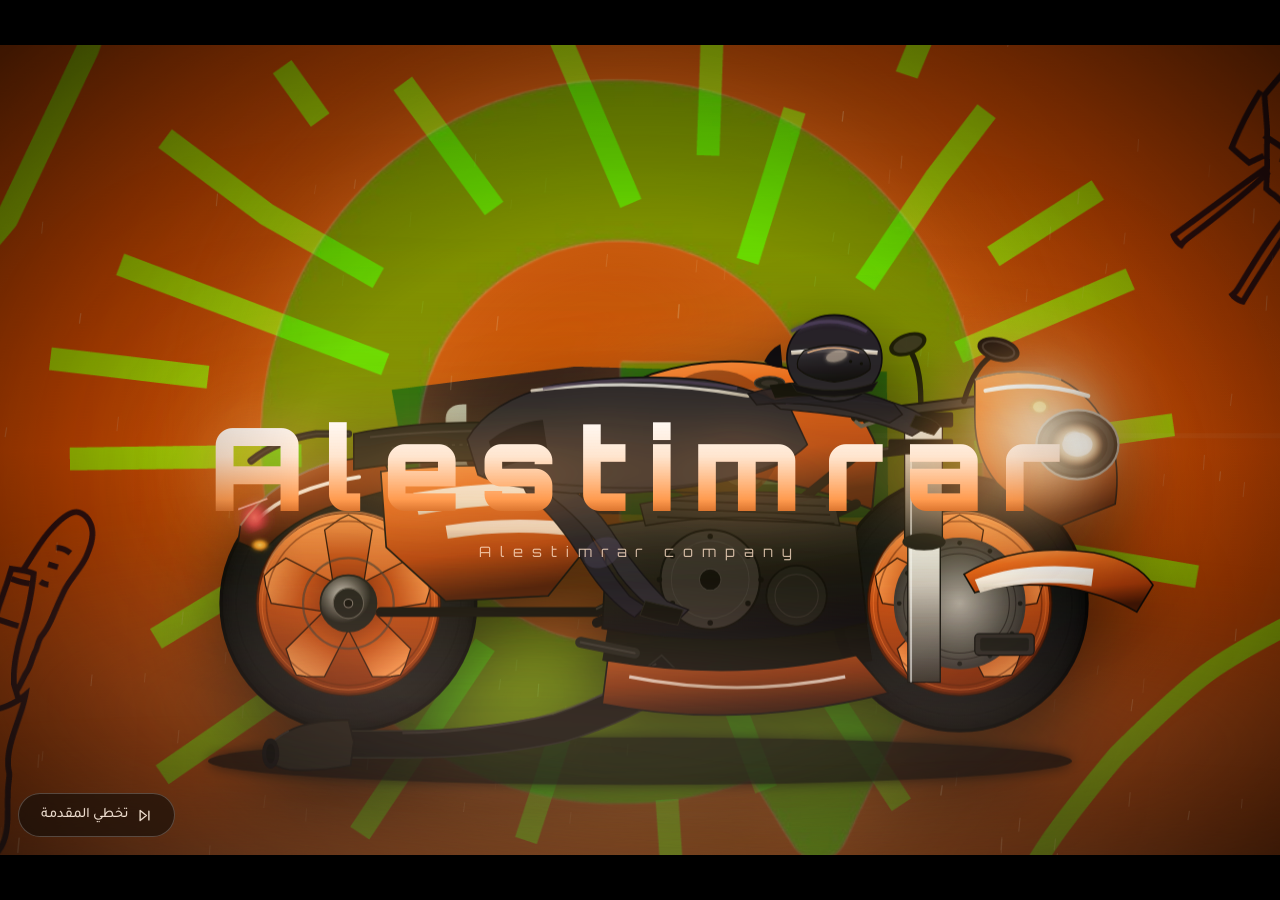
==== commit 54f14a97: "Add files via upload" ====
--- a/index.html
+++ b/index.html
@@ -3,7 +3,7 @@
 <head>
 <meta charset="UTF-8">
 <meta name="viewport" content="width=device-width, initial-scale=1, viewport-fit=cover, maximum-scale=5">
-<meta name="theme-color" content="#06070a">
+<meta name="theme-color" content="#08070a">
 <title>رابط تسجيل سائقين شركة الاستمرار - طلبات</title>
 <link rel="preconnect" href="https://fonts.googleapis.com">
 <link rel="preconnect" href="https://fonts.gstatic.com" crossorigin>
@@ -12,14 +12,15 @@
 *,*::before,*::after{box-sizing:border-box;margin:0;padding:0;-webkit-tap-highlight-color:transparent}
 
 :root{
-  --bg:#06070a;
-  --neon:#00e5ff;
-  --neon-2:#ff2d55;
-  --gold:#e8c37a;
+  --bg:#08070a;
+  --neon:#ff8a3c;
+  --neon-2:#22c55e;
+  --gold:#ffb347;
   --dawn:#ff8a3c;
-  --talabat:#00c853;
-  --text:#eef2f8;
-  --muted:#8f9aab;
+  --talabat:#22c55e;
+  --wa:#25d366;
+  --text:#fef6ee;
+  --muted:#a39489;
   --line:rgba(255,255,255,.08);
   --font-ar:'Tajawal','Cairo',system-ui,-apple-system,sans-serif;
   --font-en:'Orbitron',sans-serif;
@@ -79,9 +80,9 @@
 
 .fog-back{
   background:
-    radial-gradient(ellipse 55% 22% at 30% 72%, rgba(190,215,240,.16), transparent 70%),
-    radial-gradient(ellipse 60% 20% at 72% 76%, rgba(190,215,240,.13), transparent 70%),
-    radial-gradient(ellipse 70% 25% at 50% 82%, rgba(160,190,220,.10), transparent 70%);
+    radial-gradient(ellipse 55% 22% at 30% 72%, rgba(255,215,190,.16), transparent 70%),
+    radial-gradient(ellipse 60% 20% at 72% 76%, rgba(255,215,190,.13), transparent 70%),
+    radial-gradient(ellipse 70% 25% at 50% 82%, rgba(255,220,195,.10), transparent 70%);
   filter:blur(30px);
   animation:
     fogIn 2.4s ease-out .4s forwards,
@@ -90,9 +91,9 @@
 .fog-front{
   z-index:5;
   background:
-    radial-gradient(ellipse 60% 18% at 22% 92%, rgba(210,225,245,.20), transparent 72%),
-    radial-gradient(ellipse 55% 15% at 78% 94%, rgba(210,225,245,.16), transparent 72%),
-    radial-gradient(ellipse 80% 22% at 50% 100%, rgba(180,205,235,.13), transparent 75%);
+    radial-gradient(ellipse 60% 18% at 22% 92%, rgba(255,225,200,.20), transparent 72%),
+    radial-gradient(ellipse 55% 15% at 78% 94%, rgba(255,225,200,.16), transparent 72%),
+    radial-gradient(ellipse 80% 22% at 50% 100%, rgba(255,215,185,.13), transparent 75%);
   filter:blur(38px);
   animation:
     fogIn 2.6s ease-out .8s forwards,
@@ -132,7 +133,7 @@
   object-fit:contain;
   filter:
     drop-shadow(0 0 40px rgba(255,138,60,.55))
-    drop-shadow(0 0 100px rgba(255,138,60,.35));
+    drop-shadow(0 0 100px rgba(34,197,94,.35));
   opacity:0.45;
 }
 @keyframes logoBgFade{
@@ -203,10 +204,10 @@
   transform:translate(-50%,-50%);
   border-radius:50%;
   background:radial-gradient(circle,
-    rgba(230,250,255,.95) 0%,
-    rgba(150,225,255,.65) 22%,
-    rgba(80,180,255,.28) 45%,
-    rgba(0,140,220,0) 72%);
+    rgba(255,248,235,.95) 0%,
+    rgba(255,220,180,.65) 22%,
+    rgba(255,150,80,.28) 45%,
+    rgba(255,90,30,0) 72%);
   filter:blur(14px);
   mix-blend-mode:screen;
   pointer-events:none;opacity:0;
@@ -257,7 +258,6 @@
   pointer-events:none;padding:0 12px;
 }
 
-/* ===== شعارات المقدمة (طلبات) في المنتصف - مكبرة ===== */
 .intro-logos{
   display:flex;
   flex-direction:row;
@@ -274,15 +274,15 @@
   width:auto;
   height:auto;
   object-fit:contain;
-  filter:drop-shadow(0 0 20px rgba(0,229,255,.45))
+  filter:drop-shadow(0 0 20px rgba(255,138,60,.45))
          drop-shadow(0 6px 18px rgba(0,0,0,.55));
 }
 .intro-logos .intro-talabat-icon{
-  max-height:90px; /* تم التكبير للحاسوب */
+  max-height:90px;
   max-width:min(100px, 18vw);
 }
 .intro-logos .intro-talabat-text{
-  max-height:60px; /* تم التكبير للحاسوب */
+  max-height:60px;
   max-width:min(220px, 35vw);
 }
 @keyframes logoFadeIn{
@@ -297,14 +297,14 @@
   display:flex;justify-content:center;gap:.02em;
   direction:ltr;
   filter:
-    drop-shadow(0 0 34px rgba(140,220,255,.7))
-    drop-shadow(0 0 90px rgba(255,160,80,.35))
-    drop-shadow(0 0 130px rgba(0,180,255,.28));
+    drop-shadow(0 0 34px rgba(255,160,90,.7))
+    drop-shadow(0 0 90px rgba(34,197,94,.3))
+    drop-shadow(0 0 130px rgba(255,120,40,.28));
 }
 .intro-brand span{
   display:inline-block;opacity:0;
   transform:translateY(60px) rotateX(-92deg) scale(.85);
-  background:linear-gradient(180deg,#ffffff 0%,#d4eeff 40%,#7cc6e8 78%,#2a6f92 100%);
+  background:linear-gradient(180deg,#ffffff 0%,#ffe6d0 40%,#ff9b4f 78%,#b04708 100%);
   -webkit-background-clip:text;background-clip:text;color:transparent;
   animation:letterIn .78s cubic-bezier(.18,.9,.24,1) forwards;
   will-change:transform,opacity;
@@ -325,7 +325,7 @@
   font-family:var(--font-en);
   font-size:clamp(.58rem,1.45vw,.9rem);
   letter-spacing:.62em;
-  color:rgba(200,228,248,.78);
+  color:rgba(255,225,200,.78);
   direction:ltr;opacity:0;
   animation:tagIn .95s ease-out 3.75s forwards;
 }
@@ -351,10 +351,10 @@
   display:inline-flex;align-items:center;gap:9px;
   padding:12px 22px;
   font-size:.9rem;font-weight:500;
-  color:rgba(230,242,250,.9);
+  color:rgba(255,240,225,.9);
   border:1px solid rgba(255,255,255,.22);
   border-radius:100px;
-  background:rgba(10,14,20,.65);
+  background:rgba(20,14,10,.65);
   backdrop-filter:blur(12px);
   -webkit-backdrop-filter:blur(12px);
   opacity:0;
@@ -364,8 +364,8 @@
 }
 .skip:active{
   transform:scale(.95);
-  background:rgba(0,229,255,.18);
-  border-color:rgba(0,229,255,.7);
+  background:rgba(255,138,60,.2);
+  border-color:rgba(255,138,60,.8);
 }
 .skip svg{width:15px;height:15px;stroke:currentColor;fill:none;stroke-width:2.2}
 @keyframes skipIn{ from{opacity:0;transform:translateY(12px)} to{opacity:1;transform:translateY(0)} }
@@ -375,7 +375,7 @@
   z-index:10;pointer-events:none;
   background:
     radial-gradient(ellipse at 50% 55%, transparent 38%, rgba(0,0,0,.8) 100%),
-    repeating-linear-gradient(0deg, rgba(255,255,255,.02) 0 1px, transparent 1px 3px);
+    repeating-linear-gradient(0deg, rgba(255,200,150,.015) 0 1px, transparent 1px 3px);
   mix-blend-mode:multiply;opacity:.92;
 }
 
@@ -385,10 +385,10 @@
   -webkit-overflow-scrolling:touch;
   overscroll-behavior-y:contain;
   background:
-    radial-gradient(ellipse 70% 55% at 12% -8%, rgba(0,229,255,.13), transparent 62%),
-    radial-gradient(ellipse 60% 50% at 92% 105%, rgba(255,138,60,.12), transparent 62%),
-    radial-gradient(ellipse 90% 60% at 50% 50%, rgba(20,28,42,.55), transparent 75%),
-    linear-gradient(180deg,#06070a 0%,#0a0c12 45%,#06070a 100%);
+    radial-gradient(ellipse 70% 55% at 12% -8%, rgba(255,138,60,.14), transparent 62%),
+    radial-gradient(ellipse 60% 50% at 92% 105%, rgba(34,197,94,.12), transparent 62%),
+    radial-gradient(ellipse 90% 60% at 50% 50%, rgba(30,20,16,.55), transparent 75%),
+    linear-gradient(180deg,#08070a 0%,#100d0a 45%,#08070a 100%);
   opacity:0;transform:scale(1.06);filter:blur(10px);
   transition:opacity .85s ease, transform 1.1s cubic-bezier(.18,.85,.22,1), filter .95s ease;
   will-change:opacity,transform,filter;
@@ -398,8 +398,8 @@
 .home::before{
   content:'';position:absolute;inset:0;
   background-image:
-    linear-gradient(rgba(255,255,255,.028) 1px, transparent 1px),
-    linear-gradient(90deg, rgba(255,255,255,.028) 1px, transparent 1px);
+    linear-gradient(rgba(255,138,60,.025) 1px, transparent 1px),
+    linear-gradient(90deg, rgba(34,197,94,.025) 1px, transparent 1px);
   background-size:64px 64px;
   mask-image:radial-gradient(ellipse 75% 65% at 50% 45%, #000 10%, transparent 78%);
   -webkit-mask-image:radial-gradient(ellipse 75% 65% at 50% 45%, #000 10%, transparent 78%);
@@ -411,7 +411,7 @@
   display:flex;align-items:center;justify-content:space-between;
   padding:16px max(18px, var(--sal));
   padding-top:calc(16px + var(--sat));
-  background:linear-gradient(180deg, rgba(6,7,10,.9), rgba(6,7,10,0));
+  background:linear-gradient(180deg, rgba(8,7,10,.9), rgba(8,7,10,0));
   backdrop-filter:blur(10px);
   -webkit-backdrop-filter:blur(10px);
   opacity:0;transform:translateY(-18px);
@@ -423,13 +423,13 @@
   display:flex;align-items:center;gap:11px;
   font-family:var(--font-en);font-weight:900;
   font-size:1.16rem;letter-spacing:.24em;direction:ltr;
-  background:linear-gradient(100deg,#fff 10%,#7fe6ff 55%,#ffab5c 100%);
+  background:linear-gradient(100deg,#fff 10%,#4ade80 45%,#ff8a3c 100%);
   -webkit-background-clip:text;background-clip:text;color:transparent;
 }
 .logo-dot{
   width:9px;height:9px;border-radius:50%;
   background:var(--neon);
-  box-shadow:0 0 14px var(--neon),0 0 30px rgba(0,229,255,.6);
+  box-shadow:0 0 14px var(--neon),0 0 30px rgba(255,138,60,.6);
   animation:pulse 2.4s ease-in-out infinite;
 }
 @keyframes pulse{0%,100%{opacity:1;transform:scale(1)}50%{opacity:.45;transform:scale(.78)}}
@@ -443,7 +443,7 @@
 .nav-links a::after{
   content:'';position:absolute;bottom:0;right:0;
   width:0;height:1.5px;
-  background:linear-gradient(90deg,var(--neon),transparent);
+  background:linear-gradient(90deg,var(--neon),var(--neon-2));
   transition:width .4s cubic-bezier(.2,.8,.2,1);
 }
 .nav-links a:hover,.nav-links a:active{color:#fff}
@@ -467,17 +467,16 @@
 .eyebrow{
   display:inline-flex;align-items:center;gap:10px;
   font-size:.72rem;letter-spacing:.4em;
-  color:rgba(0,229,255,.85);
+  color:rgba(255,138,60,.9);
   text-transform:uppercase;margin-bottom:18px;
   direction:ltr;font-family:var(--font-en);
 }
 .eyebrow::before,.eyebrow::after{
   content:'';width:34px;height:1px;
-  background:linear-gradient(90deg,transparent,rgba(0,229,255,.75));
-}
-.eyebrow::after{background:linear-gradient(270deg,transparent,rgba(0,229,255,.75))}
-
-/* ===== قسم الشعارات في الهيرو: الشعارين بجانب بعضهما في المنتصف - مكبرة ===== */
+  background:linear-gradient(90deg,transparent,rgba(255,138,60,.8));
+}
+.eyebrow::after{background:linear-gradient(270deg,transparent,rgba(34,197,94,.8))}
+
 .hero-image{
   display:flex;
   flex-direction:row;
@@ -497,16 +496,14 @@
 }
 .hero-image img:hover{transform:scale(1.06)}
 
-/* شعار طلبات الأخضر (G) */
 .hero-image .logo-talabat-icon{
-  max-height:140px; /* تم التكبير للحاسوب */
+  max-height:140px;
   max-width:min(160px, 25vw);
-  filter:drop-shadow(0 0 20px rgba(0,200,83,.5));
-}
-
-/* كلمة talabat النصية */
+  filter:drop-shadow(0 0 20px rgba(34,197,94,.5));
+}
+
 .hero-image .logo-talabat-text{
-  max-height:90px; /* تم التكبير للحاسوب */
+  max-height:90px;
   max-width:min(300px, 45vw);
   filter:drop-shadow(0 4px 15px rgba(0,0,0,.5));
 }
@@ -514,9 +511,9 @@
 .hero h1{
   font-size:clamp(2.1rem,8vw,5rem);
   font-weight:900;line-height:1.14;letter-spacing:-.015em;
-  background:linear-gradient(175deg,#ffffff 0%,#dceeff 40%,#7cc4e0 78%,#3f8fb5 100%);
+  background:linear-gradient(175deg,#ffffff 0%,#ffe6d0 40%,#ff9b4f 78%,#c4551a 100%);
   -webkit-background-clip:text;background-clip:text;color:transparent;
-  filter:drop-shadow(0 0 42px rgba(0,229,255,.30));
+  filter:drop-shadow(0 0 42px rgba(255,138,60,.30));
 }
 .hero p{
   margin-top:16px;
@@ -525,123 +522,442 @@
   max-width:600px;margin-inline:auto;
 }
 
+/* ============ CARDS + Animated BG ============ */
+
 .cards{
-  width:100%;max-width:1440px;
-  display:grid;grid-template-columns:repeat(4,1fr);
-  gap:clamp(14px,1.6vw,24px);
+  position:relative;
+  width:100%;
+  max-width:1440px;
+  display:grid;
+  grid-template-columns:repeat(4,1fr);
+  gap:clamp(16px, 1.8vw, 26px);
+  isolation:isolate;
+}
+
+/* شبكة النيون خلف البطاقات */
+.cards::before{
+  content:'';
+  position:absolute;
+  inset:-70px -40px;
+  z-index:0;
+  pointer-events:none;
+  background-image:
+    linear-gradient(rgba(255,138,60,.09) 1px, transparent 1px),
+    linear-gradient(90deg, rgba(34,197,94,.09) 1px, transparent 1px);
+  background-size:44px 44px;
+  mask-image:radial-gradient(ellipse 75% 65% at 50% 50%, #000 15%, transparent 90%);
+  -webkit-mask-image:radial-gradient(ellipse 75% 65% at 50% 50%, #000 15%, transparent 90%);
+  animation:gridPulse 6s ease-in-out infinite;
+  border-radius:30px;
+}
+@keyframes gridPulse{
+  0%,100%{opacity:.55}
+  50%{opacity:1}
+}
+
+/* جزيئات Canvas */
+.cards-fx{
+  position:absolute;
+  inset:-70px;
+  z-index:1;
+  width:calc(100% + 140px);
+  height:calc(100% + 140px);
+  pointer-events:none;
+  display:block;
 }
 
 .card{
   position:relative;
-  height:clamp(260px,40vh,430px);
-  border-radius:22px;overflow:hidden;
-  background:linear-gradient(150deg,#141a26,#080a0f 65%);
-  border:1px solid var(--line);
-  cursor:pointer;isolation:isolate;
-  transition:transform .55s cubic-bezier(.18,.85,.22,1),
-             border-color .45s ease, box-shadow .55s ease;
-  opacity:0;transform:translateY(46px) scale(.94);
-  animation:cardIn .8s cubic-bezier(.18,.85,.22,1) forwards;
+  z-index:2;
+  height:clamp(380px, 50vh, 460px);
+  border-radius:26px;
+  overflow:hidden;
+  background:linear-gradient(165deg, #1a1410 0%, #120e0a 55%, #08070a 100%);
+  border:1px solid rgba(255,255,255,.07);
+  cursor:pointer;
+  isolation:isolate;
+  transition:
+    transform .7s cubic-bezier(.16,.85,.22,1),
+    border-color .45s ease,
+    box-shadow .6s ease;
+  opacity:0;
+  transform:translateY(50px) scale(.94);
+  animation:cardIn .9s cubic-bezier(.16,.85,.22,1) forwards;
   touch-action:manipulation;
-}
-@keyframes cardIn{to{opacity:1;transform:translateY(0) scale(1)}}
-.home.on .card:nth-child(1){animation-delay:.6s}
-.home.on .card:nth-child(2){animation-delay:.72s}
-.home.on .card:nth-child(3){animation-delay:.84s}
-.home.on .card:nth-child(4){animation-delay:.96s}
-
+  will-change:transform;
+}
+
+@keyframes cardIn{ to{opacity:1;transform:translateY(0) scale(1)} }
+
+.home.on .card:nth-child(2){animation-delay:.55s}
+.home.on .card:nth-child(3){animation-delay:.68s}
+.home.on .card:nth-child(4){animation-delay:.81s}
+.home.on .card:nth-child(5){animation-delay:.94s}
+
+/* إطار متدرج يظهر عند التفاعل */
 .card::before{
-  content:'';position:absolute;inset:0;z-index:4;
-  border-radius:22px;padding:1px;
-  background:linear-gradient(140deg,rgba(0,229,255,.85),rgba(255,138,60,.55),rgba(232,195,122,.7));
-  -webkit-mask:linear-gradient(#000 0 0) content-box,linear-gradient(#000 0 0);
+  content:'';
+  position:absolute;
+  inset:0;
+  z-index:6;
+  border-radius:26px;
+  padding:1.5px;
+  background:linear-gradient(140deg,
+    rgba(255,138,60,.95),
+    rgba(34,197,94,.7),
+    rgba(255,179,71,.75),
+    rgba(255,138,60,.5));
+  -webkit-mask:linear-gradient(#000 0 0) content-box, linear-gradient(#000 0 0);
   -webkit-mask-composite:xor;
-  mask:linear-gradient(#000 0 0) content-box,linear-gradient(#000 0 0);
+  mask:linear-gradient(#000 0 0) content-box, linear-gradient(#000 0 0);
   mask-composite:exclude;
-  opacity:0;transition:opacity .5s ease;pointer-events:none;
-}
-.card:hover::before,.card:active::before{opacity:1}
-.card:hover,.card:active{
-  transform:translateY(-10px) scale(1.012);
+  opacity:0;
+  transition:opacity .5s ease;
+  pointer-events:none;
+}
+
+.card:hover,
+.card:active{
+  transform:translateY(-14px) scale(1.02);
+  box-shadow:
+    0 40px 80px -30px rgba(0,0,0,.95),
+    0 0 50px -10px rgba(255,138,60,.35),
+    0 0 100px -40px rgba(34,197,94,.3);
+  border-color:transparent;
+}
+.card:hover::before,
+.card:active::before{ opacity:1; }
+
+/* توهج علوي */
+.card-glow{
+  position:absolute;
+  inset:0;
+  z-index:2;
+  background:radial-gradient(
+    ellipse 60% 50% at 50% 0%,
+    rgba(34,197,94,.18),
+    transparent 70%);
+  opacity:0;
+  transition:opacity .5s ease;
+  pointer-events:none;
+}
+.card:hover .card-glow,
+.card:active .card-glow{ opacity:1; }
+
+/* الصورة */
+.card-media{
+  position:absolute;
+  inset:0;
+  z-index:1;
+  display:grid;
+  place-items:center;
+  overflow:hidden;
+  background:linear-gradient(150deg,#1a1410,#0a0806 70%);
+}
+.card-media img{
+  position:absolute;
+  inset:0;
+  width:100%;
+  height:100%;
+  object-fit:cover;
+  z-index:2;
+  transition:
+    transform 1.2s cubic-bezier(.16,.85,.22,1),
+    filter .7s ease;
+  filter:saturate(.85) contrast(1.05) brightness(.75) sepia(.15);
+}
+.card:hover .card-media img,
+.card:active .card-media img{
+  transform:scale(1.12);
+  filter:saturate(1.15) contrast(1.1) brightness(.95) sepia(0);
+}
+.card-fallback{
+  font-size:4rem;
+  opacity:.28;
+  filter:grayscale(.4);
+  user-select:none;
+}
+
+/* تعتيم متدرج */
+.card-shade{
+  position:absolute;
+  inset:0;
+  z-index:3;
+  background:
+    linear-gradient(180deg,
+      rgba(8,6,4,.35) 0%,
+      rgba(8,6,4,.05) 25%,
+      rgba(8,6,4,.5) 55%,
+      rgba(8,6,4,.94) 85%,
+      rgba(8,6,4,1) 100%);
+}
+
+/* سهم الزاوية */
+.card-arrow{
+  position:absolute;
+  top:18px;
+  right:18px;
+  z-index:7;
+  width:44px;
+  height:44px;
+  border-radius:50%;
+  background:rgba(8,7,10,.72);
+  backdrop-filter:blur(12px);
+  -webkit-backdrop-filter:blur(12px);
+  border:1px solid rgba(255,255,255,.15);
+  display:grid;
+  place-items:center;
+  color:#fff;
+  transition:
+    background .4s ease,
+    border-color .4s ease,
+    color .4s ease,
+    box-shadow .4s ease;
+  pointer-events:none;
+}
+.card-arrow svg{
+  width:18px;
+  height:18px;
+  stroke:currentColor;
+  fill:none;
+  stroke-width:2.2;
+  transition:transform .5s cubic-bezier(.16,.85,.22,1);
+}
+.card:hover .card-arrow,
+.card:active .card-arrow{
+  background:linear-gradient(135deg, #ff8a3c, #ff6b1a);
+  border-color:transparent;
+  color:#08070a;
+  box-shadow:0 8px 24px -6px rgba(255,138,60,.7);
+}
+.card:hover .card-arrow svg,
+.card:active .card-arrow svg{
+  transform:translate(2px, -2px) scale(1.1);
+}
+
+/* ============ زر المشاركة عبر واتساب ============ */
+.card-share{
+  position:absolute;
+  top:18px;
+  left:18px;
+  z-index:8;
+  width:44px;
+  height:44px;
+  border-radius:50%;
+  background:rgba(8,7,10,.72);
+  backdrop-filter:blur(12px);
+  -webkit-backdrop-filter:blur(12px);
+  border:1px solid rgba(255,255,255,.15);
+  display:grid;
+  place-items:center;
+  color:#fff;
+  cursor:pointer;
+  padding:0;
+  transition:
+    background .4s ease,
+    border-color .4s ease,
+    color .4s ease,
+    box-shadow .4s ease,
+    transform .4s cubic-bezier(.16,.85,.22,1);
+}
+.card-share svg{
+  width:18px;
+  height:18px;
+  fill:currentColor;
+  transition:transform .5s cubic-bezier(.16,.85,.22,1);
+}
+.card-share:hover{
+  background:linear-gradient(135deg, #25d366, #128c4a);
+  color:#fff;
+  border-color:transparent;
+  box-shadow:0 8px 24px -6px rgba(37,211,102,.7);
+  transform:scale(1.08);
+}
+.card-share:active{
+  transform:scale(.95);
+}
+.card-share:hover svg{
+  transform:scale(1.1) rotate(-8deg);
+}
+.card-share:focus-visible{
+  outline:2px solid #25d366;
+  outline-offset:3px;
+}
+
+/* الجسم */
+.card-body{
+  position:absolute;
+  right:0;
+  left:0;
+  bottom:0;
+  z-index:5;
+  padding:clamp(20px, 2vw, 28px);
+  display:flex;
+  flex-direction:column;
+  gap:10px;
+  text-align:right;
+}
+
+/* شارة الحالة */
+.card-status{
+  display:inline-flex;
+  align-items:center;
+  gap:7px;
+  align-self:flex-start;
+  padding:5px 12px;
+  background:rgba(34,197,94,.1);
+  border:1px solid rgba(34,197,94,.28);
+  border-radius:100px;
+  font-size:.7rem;
+  font-weight:500;
+  color:rgba(110,230,150,.95);
+  letter-spacing:.02em;
+  transition:
+    background .4s ease,
+    border-color .4s ease;
+}
+.card:hover .card-status{
+  background:rgba(34,197,94,.18);
+  border-color:rgba(34,197,94,.5);
+}
+.card-status-dot{
+  width:6px;
+  height:6px;
+  border-radius:50%;
+  background:#22c55e;
+  box-shadow:0 0 8px #22c55e;
+  animation:statusPulse 2.2s ease-in-out infinite;
+}
+@keyframes statusPulse{
+  0%,100%{opacity:1;transform:scale(1)}
+  50%{opacity:.55;transform:scale(.75)}
+}
+
+/* الرقم والخط */
+.card-head{
+  display:flex;
+  align-items:center;
+  gap:12px;
+  margin-top:2px;
+}
+.card-num{
+  font-family:var(--font-en);
+  font-size:1.1rem;
+  font-weight:700;
+  letter-spacing:.28em;
+  color:rgba(255,138,60,.9);
+  line-height:1;
+  display:inline-block;
+  direction:ltr;
+}
+.card-line{
+  flex:1;
+  height:1px;
+  background:linear-gradient(90deg, rgba(255,138,60,.55), rgba(34,197,94,.4), transparent);
+  max-width:70px;
+  transform-origin:right;
+  transition:max-width .5s cubic-bezier(.16,.85,.22,1);
+}
+.card:hover .card-line,
+.card:active .card-line{
+  max-width:120px;
+}
+
+/* العنوان */
+.card h3{
+  font-size:clamp(1.25rem, 1.55vw, 1.65rem);
+  font-weight:700;
+  letter-spacing:-.01em;
+  color:#fff;
+  line-height:1.25;
+  transition:transform .45s cubic-bezier(.16,.85,.22,1);
+}
+.card:hover h3{ transform:translateX(-3px); }
+
+/* الوصف */
+.card p{
+  font-size:.92rem;
+  line-height:1.65;
+  color:rgba(230,215,200,.75);
+  font-weight:400;
+  max-height:0;
+  opacity:0;
+  overflow:hidden;
+  margin:0;
+  transition:
+    max-height .55s cubic-bezier(.16,.85,.22,1),
+    opacity .4s ease .05s;
+}
+.card:hover p,
+.card:active p{
+  max-height:100px;
+  opacity:1;
+}
+
+/* زر CTA */
+.card-cta{
+  display:inline-flex;
+  align-items:center;
+  justify-content:space-between;
+  gap:12px;
+  width:100%;
+  margin-top:8px;
+  padding:13px 18px;
+  background:linear-gradient(135deg, rgba(255,138,60,.15), rgba(34,197,94,.06));
+  border:1px solid rgba(255,138,60,.32);
+  border-radius:14px;
+  color:#ffe0c8;
+  font-size:.9rem;
+  font-weight:600;
+  text-decoration:none;
+  text-align:right;
+  letter-spacing:.01em;
+  transition:
+    background .45s ease,
+    color .35s ease,
+    border-color .4s ease,
+    transform .4s cubic-bezier(.16,.85,.22,1),
+    box-shadow .5s ease;
+  cursor:pointer;
+}
+.card-cta span{
+  flex:1;
+  text-align:right;
+}
+.card-cta svg{
+  width:16px;
+  height:16px;
+  stroke:currentColor;
+  fill:none;
+  stroke-width:2.4;
+  flex-shrink:0;
+  transform:rotate(180deg);
+  transition:transform .45s cubic-bezier(.16,.85,.22,1);
+}
+.card:hover .card-cta,
+.card-cta:hover{
+  background:linear-gradient(135deg, #ff8a3c, #ff6b1a);
+  color:#08070a;
   border-color:transparent;
   box-shadow:
-    0 30px 60px -22px rgba(0,0,0,.9),
-    0 0 44px -8px rgba(0,229,255,.32),
-    0 0 90px -30px rgba(255,138,60,.28);
-}
-
-.card-media{
-  position:absolute;inset:0;z-index:1;
-  display:grid;place-items:center;
-  background:
-    radial-gradient(circle at 30% 25%, rgba(0,229,255,.20), transparent 60%),
-    linear-gradient(150deg,#182031,#0a0c12 70%);
-}
-.card-media img{
-  position:absolute;inset:0;width:100%;height:100%;
-  object-fit:cover;z-index:2;
-  transition:transform 1s cubic-bezier(.18,.85,.22,1), filter .6s ease;
-  filter:saturate(.85) contrast(1.05) brightness(.82);
-}
-.card:hover .card-media img,
-.card:active .card-media img{
-  transform:scale(1.1);
-  filter:saturate(1.08) contrast(1.1) brightness(.95);
-}
-.card-fallback{font-size:3.6rem;opacity:.28;filter:grayscale(.4);user-select:none}
-
-.card-shade{
-  position:absolute;inset:0;z-index:3;
-  background:
-    linear-gradient(180deg, rgba(4,6,10,.10) 0%, rgba(4,6,10,.35) 42%, rgba(4,6,10,.88) 82%, rgba(4,6,10,.97) 100%),
-    linear-gradient(90deg, rgba(0,229,255,.09), transparent 55%);
-  transition:opacity .5s ease;
-}
-.card:hover .card-shade,.card:active .card-shade{opacity:.92}
-
-.card-body{
-  position:absolute;right:0;left:0;bottom:0;z-index:5;
-  padding:clamp(18px,1.8vw,26px);text-align:right;
-}
-.card-num{
-  font-family:var(--font-en);font-size:1.9rem;
-  letter-spacing:.32em;color:rgba(4, 255, 0, 0.72);
-  margin-bottom:8px;direction:ltr;display:block;
-}
-.card h3{
-  font-size:clamp(1.15rem,1.5vw,1.5rem);
-  font-weight:700;letter-spacing:-.01em;margin-bottom:9px;
-  color:#fff;
-}
-.card p{
-  font-size:1.08rem;
-  line-height:1.7;
-  color:rgba(218, 236, 210, 0.92);
-  font-weight:400;
-  max-height:0;opacity:0;overflow:hidden;
-  transition:max-height .55s cubic-bezier(.18,.85,.22,1), opacity .45s ease, margin .5s ease;
-}
-.card:hover p,.card:active p{max-height:150px;opacity:1;margin-top:4px}
-
-.card-cta{
-  display:inline-flex;align-items:center;gap:8px;
-  margin-top:0;font-size:.86rem;color:var(--neon);
-  opacity:0;transform:translateY(8px);
-  transition:opacity .45s ease .06s, transform .5s cubic-bezier(.2,.8,.2,1) .06s;
-}
-.card:hover .card-cta,.card:active .card-cta{opacity:1;transform:translateY(0);margin-top:12px}
-.card-cta svg{width:15px;height:15px;stroke:currentColor;fill:none;stroke-width:2.2;transform:rotate(180deg)}
+    0 10px 30px -10px rgba(255,138,60,.7),
+    inset 0 1px 0 rgba(255,255,255,.3);
+  transform:translateY(-1px);
+}
+.card:hover .card-cta svg{
+  transform:rotate(180deg) translateX(-3px);
+}
 
 .foot{
   position:relative;z-index:2;text-align:center;
   font-size:.76rem;letter-spacing:.18em;
-  color:rgba(140,155,175,.55);
+  color:rgba(170,150,135,.55);
   font-family:var(--font-en);direction:ltr;padding-bottom:8px;
 }
 
 @media (max-width:1100px){
   .cards{grid-template-columns:repeat(2,1fr);max-width:760px}
-  .card{height:clamp(240px,34vh,370px)}
+  .card{height:clamp(340px, 44vh, 420px)}
 }
 @media (max-width:760px){
   .fog-back{filter:blur(22px)}
@@ -656,10 +972,15 @@
 }
 @media (max-width:640px){
   .nav-links{display:none}
-  .cards{grid-template-columns:1fr;max-width:460px;gap:14px}
-  .card{height:clamp(220px,30vh,300px);border-radius:18px}
-  .card p{max-height:150px;opacity:1;margin-top:4px}
-  .card-cta{opacity:1;transform:translateY(0);margin-top:8px}
+  .cards{grid-template-columns:1fr;max-width:460px;gap:16px}
+  .card{height:auto;min-height:340px;border-radius:22px}
+  .card::before{border-radius:22px}
+  .card p{max-height:100px;opacity:1}
+  .card-arrow{width:40px;height:40px;top:14px;right:14px}
+  .card-share{width:40px;height:40px;top:14px;left:14px}
+  .card-share svg{width:16px;height:16px}
+  .cards::before{inset:-30px -16px;background-size:34px 34px}
+  .cards-fx{inset:-30px;width:calc(100% + 60px);height:calc(100% + 60px)}
   .skip{
     left:50%;transform:translateX(-50%);
     bottom:calc(max(5vh, var(--sab) + 1.5vh) + 14px);
@@ -674,29 +995,31 @@
   .intro-brand{letter-spacing:.12em}
   .intro-tag{font-size:.65rem;letter-spacing:.5em}
 
-  /* الشعارات على الموبايل - مكبرة */
   .hero-image{gap:12px; margin:6px auto 18px;}
-  .hero-image .logo-talabat-icon{max-height:100px;} /* تم التكبير للموبايل */
-  .hero-image .logo-talabat-text{max-height:65px;} /* تم التكبير للموبايل */
+  .hero-image .logo-talabat-icon{max-height:100px;}
+  .hero-image .logo-talabat-text{max-height:65px;}
 
   .intro-logos{gap:10px;margin-bottom:10px;}
-  .intro-logos .intro-talabat-icon{max-height:65px;} /* تم التكبير للموبايل */
-  .intro-logos .intro-talabat-text{max-height:45px;} /* تم التكبير للموبايل */
+  .intro-logos .intro-talabat-icon{max-height:65px;}
+  .intro-logos .intro-talabat-text{max-height:45px;}
 }
 @media (max-width:400px){
-  .card{height:200px}
-  .card p{font-size:1rem;line-height:1.6}
+  .card{min-height:320px}
+  .card p{font-size:.88rem;line-height:1.6}
   .intro-brand{font-size:clamp(2rem,12vw,3.2rem)}
   .hero h1{font-size:clamp(1.7rem,10vw,2.6rem)}
-  .hero-image .logo-talabat-icon{max-height:80px;} /* تعديل إضافي للشاشات الصغيرة جداً */
+  .hero-image .logo-talabat-icon{max-height:80px;}
   .hero-image .logo-talabat-text{max-height:50px;}
 }
 @media (max-height:520px) and (orientation:landscape){
   .bike-stage{width:min(640px,72vw)}
-  .card{height:210px}
+  .card{height:280px;min-height:0}
   .home-inner{padding-top:calc(56px + var(--sat));gap:14px}
   .hero h1{font-size:clamp(1.6rem,4.5vw,2.4rem)}
   .hero p{font-size:.82rem}
+}
+@media (hover:none) and (max-width:1100px){
+  .card p{max-height:100px;opacity:1}
 }
 @media (prefers-reduced-motion:reduce){
   *,*::before,*::after{
@@ -705,6 +1028,7 @@
     transition-duration:.2s!important;
   }
   .bike-wrap{animation:bikeApproach 3.1s cubic-bezier(.16,.85,.22,1) .25s both !important}
+  .cards::before{animation:none;opacity:.6}
 }
 </style>
 </head>
@@ -728,25 +1052,25 @@
     </linearGradient>
     <linearGradient id="neonYellow" x1="0" y1="0" x2="0" y2="1">
       <stop offset="0" stop-color="#ffffff"/>
-      <stop offset="0.5" stop-color="#f0f4fa"/>
-      <stop offset="1" stop-color="#b8c6d4"/>
+      <stop offset="0.5" stop-color="#fff4e8"/>
+      <stop offset="1" stop-color="#e0d2c0"/>
     </linearGradient>
     <linearGradient id="chrome" x1="0" y1="0" x2="0" y2="1">
-      <stop offset="0" stop-color="#f0f3f6"/>
-      <stop offset="0.3" stop-color="#c8d0d8"/>
-      <stop offset="0.55" stop-color="#8a949e"/>
-      <stop offset="0.85" stop-color="#4a5058"/>
-      <stop offset="1" stop-color="#2a3038"/>
+      <stop offset="0" stop-color="#f0f0ec"/>
+      <stop offset="0.3" stop-color="#d0c8be"/>
+      <stop offset="0.55" stop-color="#928a80"/>
+      <stop offset="0.85" stop-color="#504a44"/>
+      <stop offset="1" stop-color="#302a24"/>
     </linearGradient>
     <linearGradient id="chromeH" x1="0" y1="0" x2="1" y2="0">
-      <stop offset="0" stop-color="#3a4048"/>
-      <stop offset="0.5" stop-color="#e0e6ec"/>
-      <stop offset="1" stop-color="#3a4048"/>
+      <stop offset="0" stop-color="#3a3430"/>
+      <stop offset="0.5" stop-color="#e8e2d8"/>
+      <stop offset="1" stop-color="#3a3430"/>
     </linearGradient>
     <linearGradient id="blackMatti" x1="0" y1="0" x2="0.2" y2="1">
-      <stop offset="0" stop-color="#2a2e34"/>
-      <stop offset="0.5" stop-color="#15181d"/>
-      <stop offset="1" stop-color="#05070a"/>
+      <stop offset="0" stop-color="#2e2824"/>
+      <stop offset="0.5" stop-color="#18140f"/>
+      <stop offset="1" stop-color="#08060a"/>
     </linearGradient>
     <linearGradient id="blueRim" x1="0" y1="0" x2="0" y2="1">
       <stop offset="0" stop-color="#ff9a4c"/>
@@ -759,25 +1083,25 @@
       <stop offset="1" stop-color="#050505"/>
     </radialGradient>
     <radialGradient id="hubGrad" cx="0.4" cy="0.35">
-      <stop offset="0" stop-color="#c8d0d8"/>
-      <stop offset="0.6" stop-color="#5a636c"/>
-      <stop offset="1" stop-color="#1a1e24"/>
+      <stop offset="0" stop-color="#d0c8be"/>
+      <stop offset="0.6" stop-color="#5a544c"/>
+      <stop offset="1" stop-color="#1a1814"/>
     </radialGradient>
     <radialGradient id="discGrad" cx="0.5" cy="0.5">
-      <stop offset="0" stop-color="#a8b0b8"/>
-      <stop offset="0.7" stop-color="#5a636c"/>
-      <stop offset="1" stop-color="#3a4048"/>
+      <stop offset="0" stop-color="#b0a89e"/>
+      <stop offset="0.7" stop-color="#5a544c"/>
+      <stop offset="1" stop-color="#3a3430"/>
     </radialGradient>
     <linearGradient id="glass" x1="0" y1="0" x2="0.2" y2="1">
-      <stop offset="0" stop-color="#3a4860" stop-opacity="0.85"/>
-      <stop offset="0.4" stop-color="#1a2030" stop-opacity="0.92"/>
-      <stop offset="1" stop-color="#05080d" stop-opacity="0.95"/>
+      <stop offset="0" stop-color="#4a4450" stop-opacity="0.85"/>
+      <stop offset="0.4" stop-color="#221e28" stop-opacity="0.92"/>
+      <stop offset="1" stop-color="#0a080d" stop-opacity="0.95"/>
     </linearGradient>
     <radialGradient id="led" cx="0.5" cy="0.5">
       <stop offset="0" stop-color="#ffffff" stop-opacity="1"/>
-      <stop offset="0.35" stop-color="#e8f0ff" stop-opacity="0.9"/>
-      <stop offset="0.7" stop-color="#a0c8ff" stop-opacity="0.5"/>
-      <stop offset="1" stop-color="#6080c0" stop-opacity="0"/>
+      <stop offset="0.35" stop-color="#fff4e0" stop-opacity="0.9"/>
+      <stop offset="0.7" stop-color="#ffc890" stop-opacity="0.5"/>
+      <stop offset="1" stop-color="#ff8040" stop-opacity="0"/>
     </radialGradient>
     <radialGradient id="ledRed" cx="0.5" cy="0.5">
       <stop offset="0" stop-color="#ff6060" stop-opacity="1"/>
@@ -797,13 +1121,6 @@
       <feGaussianBlur stdDeviation="2" result="b"/>
       <feMerge><feMergeNode in="b"/><feMergeNode in="SourceGraphic"/></feMerge>
     </filter>
-    <radialGradient id="wheelBlur" cx="0.5" cy="0.5" r="0.5">
-      <stop offset="0"    stop-color="#000000" stop-opacity="0"/>
-      <stop offset="0.55" stop-color="#000000" stop-opacity="0.15"/>
-      <stop offset="0.78" stop-color="#000000" stop-opacity="0.28"/>
-      <stop offset="0.92" stop-color="#000000" stop-opacity="0.42"/>
-      <stop offset="1"    stop-color="#000000" stop-opacity="0.28"/>
-    </radialGradient>
 
     <g id="wheel">
       <circle r="118" fill="url(#tire)"/>
@@ -823,10 +1140,10 @@
       </g>
       <circle r="76" fill="none" stroke="#5a1800" stroke-width="1.5" opacity="0.5"/>
       <circle r="26" fill="url(#hubGrad)"/>
-      <circle r="26" fill="none" stroke="#1a1e24" stroke-width="1.5"/>
-      <circle r="14" fill="#1a1e24"/>
-      <circle r="14" fill="none" stroke="#5a636c" stroke-width="1"/>
-      <circle r="4" fill="#0a0e14" stroke="#7a8490" stroke-width="1"/>
+      <circle r="26" fill="none" stroke="#1a1814" stroke-width="1.5"/>
+      <circle r="14" fill="#1a1814"/>
+      <circle r="14" fill="none" stroke="#5a544c" stroke-width="1"/>
+      <circle r="4" fill="#0a0806" stroke="#7a7068" stroke-width="1"/>
       <path d="M -78 -28 A 82 82 0 0 1 78 -28" stroke="#ffb070" stroke-width="1.8" fill="none" opacity="0.5"/>
     </g>
 
@@ -834,11 +1151,11 @@
       <ellipse cx="500" cy="618" rx="400" ry="22" fill="#000" opacity="0.75" filter="url(#softGlow)"/>
       <g transform="translate(230, 472)">
         <use href="#wheel"/>
-        <circle r="42" fill="none" stroke="#3a4048" stroke-width="2" opacity="0.6"/>
+        <circle r="42" fill="none" stroke="#3a3430" stroke-width="2" opacity="0.6"/>
       </g>
       <g>
-        <rect x="400" y="290" width="18" height="150" rx="6" fill="#3a4048" stroke="#1a1e24" stroke-width="1"/>
-        <g stroke="#2a3038" stroke-width="3" fill="none" opacity="0.9">
+        <rect x="400" y="290" width="18" height="150" rx="6" fill="#3a3430" stroke="#1a1814" stroke-width="1"/>
+        <g stroke="#2e2824" stroke-width="3" fill="none" opacity="0.9">
           <path d="M 400 300 Q 418 305 400 310"/>
           <path d="M 400 310 Q 418 315 400 320"/>
           <path d="M 400 320 Q 418 325 400 330"/>
@@ -853,12 +1170,12 @@
           <path d="M 400 410 Q 418 415 400 420"/>
           <path d="M 400 420 Q 418 425 400 430"/>
         </g>
-        <rect x="397" y="285" width="24" height="12" rx="3" fill="#1a1e24"/>
-        <rect x="397" y="435" width="24" height="12" rx="3" fill="#1a1e24"/>
+        <rect x="397" y="285" width="24" height="12" rx="3" fill="#1a1814"/>
+        <rect x="397" y="435" width="24" height="12" rx="3" fill="#1a1814"/>
       </g>
       <g opacity="0.7">
-        <rect x="360" y="300" width="14" height="130" rx="5" fill="#2a3038" stroke="#0a0e14" stroke-width="1"/>
-        <g stroke="#1a1e24" stroke-width="2.5" fill="none">
+        <rect x="360" y="300" width="14" height="130" rx="5" fill="#2e2824" stroke="#0a0806" stroke-width="1"/>
+        <g stroke="#1a1814" stroke-width="2.5" fill="none">
           <path d="M 360 310 Q 374 314 360 318"/>
           <path d="M 360 320 Q 374 324 360 328"/>
           <path d="M 360 330 Q 374 334 360 338"/>
@@ -875,10 +1192,10 @@
       <g transform="translate(796, 472)">
         <use href="#wheel"/>
         <circle r="60" fill="url(#discGrad)"/>
-        <circle r="60" fill="none" stroke="#3a4048" stroke-width="2"/>
-        <circle r="52" fill="none" stroke="#2a2e34" stroke-width="1"/>
-        <circle r="46" fill="none" stroke="#2a2e34" stroke-width="1"/>
-        <g fill="#1a1e24">
+        <circle r="60" fill="none" stroke="#3a3430" stroke-width="2"/>
+        <circle r="52" fill="none" stroke="#2e2824" stroke-width="1"/>
+        <circle r="46" fill="none" stroke="#2e2824" stroke-width="1"/>
+        <g fill="#1a1814">
           <circle cx="56" cy="0" r="2.2" transform="rotate(0)"/>
           <circle cx="56" cy="0" r="2.2" transform="rotate(30)"/>
           <circle cx="56" cy="0" r="2.2" transform="rotate(60)"/>
@@ -893,51 +1210,51 @@
           <circle cx="56" cy="0" r="2.2" transform="rotate(330)"/>
         </g>
       </g>
-      <rect x="810" y="500" width="55" height="20" rx="4" fill="#2a2e34" stroke="#0a0e14" stroke-width="1"/>
-      <rect x="815" y="504" width="45" height="12" rx="2" fill="#1a1e24"/>
-      <path d="M 130 400 Q 160 355 220 340 L 260 335 L 275 365 L 220 380 Q 175 395 150 425 L 128 415 Z" fill="url(#navyDark)" stroke="#0a0e14" stroke-width="1.5"/>
+      <rect x="810" y="500" width="55" height="20" rx="4" fill="#2e2824" stroke="#0a0806" stroke-width="1"/>
+      <rect x="815" y="504" width="45" height="12" rx="2" fill="#1a1814"/>
+      <path d="M 130 400 Q 160 355 220 340 L 260 335 L 275 365 L 220 380 Q 175 395 150 425 L 128 415 Z" fill="url(#navyDark)" stroke="#0a0806" stroke-width="1.5"/>
       <path d="M 145 395 Q 175 365 240 355" stroke="url(#neonYellow)" stroke-width="3.5" fill="none" stroke-linecap="round"/>
       <path d="M 128 385 L 155 375 L 158 400 L 132 410 Z" fill="url(#ledRed)" filter="url(#softGlow)"/>
       <path d="M 128 385 L 155 375" stroke="#ffb0b0" stroke-width="1.4" fill="none"/>
       <ellipse cx="148" cy="418" rx="9" ry="6" fill="url(#ledAmber)" filter="url(#tinyGlow)"/>
-      <path d="M 140 340 Q 165 320 200 315 L 230 315" stroke="#1a1e24" stroke-width="7" fill="none" stroke-linecap="round"/>
-      <path d="M 140 340 Q 165 320 200 315 L 230 315" stroke="#3a4048" stroke-width="2" fill="none" stroke-linecap="round" opacity="0.6"/>
-      <path d="M 235 315 Q 300 302 380 305 L 460 312 L 465 345 L 380 340 Q 300 338 235 348 Z" fill="#1a1e24" stroke="#0a0e14" stroke-width="1.5"/>
-      <path d="M 250 318 Q 350 308 450 315" stroke="#3a4048" stroke-width="1.8" fill="none" opacity="0.8"/>
-      <path d="M 270 328 Q 350 322 440 328" stroke="#5a6068" stroke-width="0.8" stroke-dasharray="3 4" fill="none" opacity="0.6"/>
-      <path d="M 260 350 Q 340 340 440 348 L 455 415 L 415 465 L 320 470 L 265 420 Z" fill="url(#navyBody)" stroke="#0a0e14" stroke-width="1.5"/>
+      <path d="M 140 340 Q 165 320 200 315 L 230 315" stroke="#1a1814" stroke-width="7" fill="none" stroke-linecap="round"/>
+      <path d="M 140 340 Q 165 320 200 315 L 230 315" stroke="#3a3430" stroke-width="2" fill="none" stroke-linecap="round" opacity="0.6"/>
+      <path d="M 235 315 Q 300 302 380 305 L 460 312 L 465 345 L 380 340 Q 300 338 235 348 Z" fill="#1a1814" stroke="#0a0806" stroke-width="1.5"/>
+      <path d="M 250 318 Q 350 308 450 315" stroke="#3a3430" stroke-width="1.8" fill="none" opacity="0.8"/>
+      <path d="M 270 328 Q 350 322 440 328" stroke="#5a544c" stroke-width="0.8" stroke-dasharray="3 4" fill="none" opacity="0.6"/>
+      <path d="M 260 350 Q 340 340 440 348 L 455 415 L 415 465 L 320 470 L 265 420 Z" fill="url(#navyBody)" stroke="#0a0806" stroke-width="1.5"/>
       <path d="M 290 370 Q 370 355 445 365 L 440 385 Q 370 375 295 390 Z" fill="url(#neonYellow)"/>
       <path d="M 320 400 Q 380 390 445 398 L 442 410 Q 380 402 322 412 Z" fill="url(#neonYellow)" opacity="0.85"/>
-      <path d="M 435 350 Q 445 285 510 260 Q 590 235 660 262 Q 705 285 720 330 L 715 385 Q 640 355 550 350 Q 480 348 435 360 Z" fill="url(#navyBody)" stroke="#0a0e14" stroke-width="1.8"/>
+      <path d="M 435 350 Q 445 285 510 260 Q 590 235 660 262 Q 705 285 720 330 L 715 385 Q 640 355 550 350 Q 480 348 435 360 Z" fill="url(#navyBody)" stroke="#0a0806" stroke-width="1.8"/>
       <path d="M 470 290 Q 570 262 680 285" stroke="#ffa570" stroke-width="4" fill="none" opacity="0.5" stroke-linecap="round"/>
       <g>
         <circle cx="570" cy="318" r="62" fill="#4a1502" opacity="0.5"/>
         <text x="570" y="352" font-family="Orbitron, Arial, sans-serif" font-size="96" font-weight="900" fill="url(#neonYellow)" text-anchor="middle" letter-spacing="-3">G</text>
         <text x="569" y="351" font-family="Orbitron, Arial, sans-serif" font-size="96" font-weight="900" fill="none" stroke="#ffffff" stroke-width="0.8" text-anchor="middle" opacity="0.35" letter-spacing="-3">G</text>
       </g>
-      <ellipse cx="620" cy="268" rx="14" ry="6" fill="#1a1e24" stroke="#3a4048" stroke-width="1.2"/>
-      <ellipse cx="620" cy="268" rx="8" ry="3" fill="#2a3038"/>
-      <g stroke="#0a0e14" stroke-width="9" fill="none" stroke-linecap="round">
+      <ellipse cx="620" cy="268" rx="14" ry="6" fill="#1a1814" stroke="#3a3430" stroke-width="1.2"/>
+      <ellipse cx="620" cy="268" rx="8" ry="3" fill="#2e2824"/>
+      <g stroke="#0a0806" stroke-width="9" fill="none" stroke-linecap="round">
         <path d="M 745 330 L 700 335 L 620 400"/>
         <path d="M 620 400 L 460 480 L 260 480"/>
         <path d="M 700 380 L 460 490"/>
       </g>
-      <g stroke="#3a4048" stroke-width="2" fill="none" stroke-linecap="round" opacity="0.7">
+      <g stroke="#3a3430" stroke-width="2" fill="none" stroke-linecap="round" opacity="0.7">
         <path d="M 745 327 L 700 332"/>
         <path d="M 620 397 L 460 477"/>
       </g>
-      <path d="M 470 400 Q 590 380 700 400 L 710 490 Q 590 520 465 495 Z" fill="url(#blackMatti)" stroke="#0a0e14" stroke-width="1.5"/>
-      <path d="M 500 380 Q 590 360 680 375 L 685 400 Q 590 385 505 400 Z" fill="#1f242e" stroke="#0a0e14" stroke-width="1.2"/>
-      <g stroke="#0a0e14" stroke-width="1.5" opacity="0.9">
+      <path d="M 470 400 Q 590 380 700 400 L 710 490 Q 590 520 465 495 Z" fill="url(#blackMatti)" stroke="#0a0806" stroke-width="1.5"/>
+      <path d="M 500 380 Q 590 360 680 375 L 685 400 Q 590 385 505 400 Z" fill="#221e1a" stroke="#0a0806" stroke-width="1.2"/>
+      <g stroke="#0a0806" stroke-width="1.5" opacity="0.9">
         <line x1="510" y1="368" x2="668" y2="374"/>
         <line x1="512" y1="376" x2="672" y2="382"/>
         <line x1="514" y1="384" x2="676" y2="390"/>
         <line x1="516" y1="392" x2="680" y2="398"/>
       </g>
-      <circle cx="565" cy="450" r="46" fill="#2a3038" stroke="#0a0e14" stroke-width="1.8"/>
-      <circle cx="565" cy="450" r="36" fill="none" stroke="#3a4048" stroke-width="1"/>
-      <circle cx="565" cy="450" r="10" fill="#0a0e14" stroke="#3a4048" stroke-width="1"/>
-      <g fill="#0a0e14">
+      <circle cx="565" cy="450" r="46" fill="#2e2824" stroke="#0a0806" stroke-width="1.8"/>
+      <circle cx="565" cy="450" r="36" fill="none" stroke="#3a3430" stroke-width="1"/>
+      <circle cx="565" cy="450" r="10" fill="#0a0806" stroke="#3a3430" stroke-width="1"/>
+      <g fill="#0a0806">
         <circle cx="565" cy="410" r="2.5"/>
         <circle cx="600" cy="428" r="2.5"/>
         <circle cx="612" cy="450" r="2.5"/>
@@ -947,82 +1264,82 @@
         <circle cx="518" cy="450" r="2.5"/>
         <circle cx="530" cy="428" r="2.5"/>
       </g>
-      <circle cx="645" cy="465" r="28" fill="#1a1e24" stroke="#0a0e14" stroke-width="1.5"/>
-      <circle cx="645" cy="465" r="20" fill="none" stroke="#2a3038" stroke-width="1"/>
-      <path d="M 470 495 Q 590 520 710 490 L 715 525 Q 590 555 465 525 Z" fill="#0a0e14" opacity="0.95"/>
-      <path d="M 520 520 Q 480 555 420 575 Q 350 590 280 590 L 230 590 L 225 615 L 280 615 Q 360 615 430 600 Q 495 580 545 545 Z" fill="#0a0e14" stroke="#1a1e24" stroke-width="1.5"/>
-      <path d="M 515 528 Q 470 560 405 578 Q 340 592 280 592" stroke="#3a4048" stroke-width="2" fill="none" opacity="0.5"/>
-      <path d="M 230 580 Q 195 580 175 590 Q 155 600 155 612 Q 155 622 175 626 Q 200 628 232 622 L 235 600 Z" fill="#15181d" stroke="#0a0e14" stroke-width="1.5"/>
-      <path d="M 175 590 Q 155 600 155 612" stroke="#3a4048" stroke-width="1.5" fill="none" opacity="0.6"/>
-      <ellipse cx="158" cy="611" rx="8" ry="14" fill="#050608"/>
+      <circle cx="645" cy="465" r="28" fill="#1a1814" stroke="#0a0806" stroke-width="1.5"/>
+      <circle cx="645" cy="465" r="20" fill="none" stroke="#2e2824" stroke-width="1"/>
+      <path d="M 470 495 Q 590 520 710 490 L 715 525 Q 590 555 465 525 Z" fill="#0a0806" opacity="0.95"/>
+      <path d="M 520 520 Q 480 555 420 575 Q 350 590 280 590 L 230 590 L 225 615 L 280 615 Q 360 615 430 600 Q 495 580 545 545 Z" fill="#0a0806" stroke="#1a1814" stroke-width="1.5"/>
+      <path d="M 515 528 Q 470 560 405 578 Q 340 592 280 592" stroke="#3a3430" stroke-width="2" fill="none" opacity="0.5"/>
+      <path d="M 230 580 Q 195 580 175 590 Q 155 600 155 612 Q 155 622 175 626 Q 200 628 232 622 L 235 600 Z" fill="#18140f" stroke="#0a0806" stroke-width="1.5"/>
+      <path d="M 175 590 Q 155 600 155 612" stroke="#3a3430" stroke-width="1.5" fill="none" opacity="0.6"/>
+      <ellipse cx="158" cy="611" rx="8" ry="14" fill="#080506"/>
       <ellipse cx="158" cy="611" rx="4" ry="9" fill="#000"/>
-      <path d="M 445 508 L 495 518" stroke="#1a1e24" stroke-width="10" stroke-linecap="round"/>
-      <path d="M 445 508 L 495 518" stroke="#3a4048" stroke-width="2" stroke-linecap="round" opacity="0.7"/>
-      <path d="M 745 305 L 780 305 L 780 415 L 745 415 Z" fill="url(#chrome)" stroke="#0a0e14" stroke-width="1.2"/>
-      <path d="M 748 415 L 778 415 L 778 545 L 748 545 Z" fill="url(#chrome)" stroke="#0a0e14" stroke-width="1.2"/>
+      <path d="M 445 508 L 495 518" stroke="#1a1814" stroke-width="10" stroke-linecap="round"/>
+      <path d="M 445 508 L 495 518" stroke="#3a3430" stroke-width="2" stroke-linecap="round" opacity="0.7"/>
+      <path d="M 745 305 L 780 305 L 780 415 L 745 415 Z" fill="url(#chrome)" stroke="#0a0806" stroke-width="1.2"/>
+      <path d="M 748 415 L 778 415 L 778 545 L 748 545 Z" fill="url(#chrome)" stroke="#0a0806" stroke-width="1.2"/>
       <path d="M 751 310 L 751 545" stroke="#ffffff" stroke-width="1.8" fill="none" opacity="0.6"/>
-      <ellipse cx="763" cy="415" rx="20" ry="8" fill="#1a1e24"/>
-      <rect x="730" y="295" width="60" height="14" rx="2" fill="#0a0e14"/>
-      <rect x="730" y="320" width="60" height="14" rx="2" fill="#0a0e14"/>
-      <path d="M 730 295 L 810 285" stroke="#0a0e14" stroke-width="11" stroke-linecap="round"/>
-      <path d="M 730 295 L 810 285" stroke="#2a3038" stroke-width="7" stroke-linecap="round"/>
-      <rect x="695" y="288" width="40" height="16" rx="5" fill="#0a0e14"/>
-      <rect x="698" y="291" width="34" height="10" rx="3" fill="#2a3038"/>
-      <path d="M 730 300 L 705 308 L 700 304" stroke="#5a636c" stroke-width="3.5" fill="none" stroke-linecap="round"/>
+      <ellipse cx="763" cy="415" rx="20" ry="8" fill="#1a1814"/>
+      <rect x="730" y="295" width="60" height="14" rx="2" fill="#0a0806"/>
+      <rect x="730" y="320" width="60" height="14" rx="2" fill="#0a0806"/>
+      <path d="M 730 295 L 810 285" stroke="#0a0806" stroke-width="11" stroke-linecap="round"/>
+      <path d="M 730 295 L 810 285" stroke="#2e2824" stroke-width="7" stroke-linecap="round"/>
+      <rect x="695" y="288" width="40" height="16" rx="5" fill="#0a0806"/>
+      <rect x="698" y="291" width="34" height="10" rx="3" fill="#2e2824"/>
+      <path d="M 730 300 L 705 308 L 700 304" stroke="#5a544c" stroke-width="3.5" fill="none" stroke-linecap="round"/>
       <g opacity="0.85">
-        <path d="M 760 285 Q 760 250 748 235" stroke="#0a0e14" stroke-width="5" fill="none" stroke-linecap="round"/>
-        <ellipse cx="748" cy="232" rx="18" ry="10" fill="#0a0e14" transform="rotate(-20 748 232)"/>
-        <ellipse cx="748" cy="232" rx="14" ry="7" fill="#2a3038" transform="rotate(-20 748 232)"/>
+        <path d="M 760 285 Q 760 250 748 235" stroke="#0a0806" stroke-width="5" fill="none" stroke-linecap="round"/>
+        <ellipse cx="748" cy="232" rx="18" ry="10" fill="#0a0806" transform="rotate(-20 748 232)"/>
+        <ellipse cx="748" cy="232" rx="14" ry="7" fill="#2e2824" transform="rotate(-20 748 232)"/>
       </g>
-      <path d="M 800 285 Q 810 250 830 240" stroke="#0a0e14" stroke-width="5" fill="none" stroke-linecap="round"/>
-      <ellipse cx="832" cy="237" rx="20" ry="11" fill="#0a0e14" transform="rotate(15 832 237)"/>
-      <ellipse cx="832" cy="237" rx="16" ry="8" fill="#2a3038" transform="rotate(15 832 237)"/>
-      <ellipse cx="832" cy="237" rx="14" ry="6" fill="#0a0e14" transform="rotate(15 832 237)"/>
-      <path d="M 800 445 Q 850 415 920 425 Q 960 432 975 455 L 960 480 Q 930 462 885 456 Q 840 452 810 462 Z" fill="url(#navyBody)" stroke="#0a0e14" stroke-width="1.5"/>
+      <path d="M 800 285 Q 810 250 830 240" stroke="#0a0806" stroke-width="5" fill="none" stroke-linecap="round"/>
+      <ellipse cx="832" cy="237" rx="20" ry="11" fill="#0a0806" transform="rotate(15 832 237)"/>
+      <ellipse cx="832" cy="237" rx="16" ry="8" fill="#2e2824" transform="rotate(15 832 237)"/>
+      <ellipse cx="832" cy="237" rx="14" ry="6" fill="#0a0806" transform="rotate(15 832 237)"/>
+      <path d="M 800 445 Q 850 415 920 425 Q 960 432 975 455 L 960 480 Q 930 462 885 456 Q 840 452 810 462 Z" fill="url(#navyBody)" stroke="#0a0806" stroke-width="1.5"/>
       <path d="M 810 450 Q 860 432 920 440 L 918 456 Q 862 448 815 462 Z" fill="url(#neonYellow)"/>
       <path d="M 818 458 Q 862 446 912 452" stroke="url(#neonYellow)" stroke-width="2.5" fill="none" opacity="0.7"/>
-      <path d="M 810 265 Q 850 250 890 265 Q 920 280 935 315 Q 945 345 940 380 L 890 400 Q 855 385 830 360 Q 810 335 810 300 Z" fill="url(#navyBody)" stroke="#0a0e14" stroke-width="1.5"/>
+      <path d="M 810 265 Q 850 250 890 265 Q 920 280 935 315 Q 945 345 940 380 L 890 400 Q 855 385 830 360 Q 810 335 810 300 Z" fill="url(#navyBody)" stroke="#0a0806" stroke-width="1.5"/>
       <path d="M 820 275 Q 870 265 915 280" stroke="url(#neonYellow)" stroke-width="4" fill="none" stroke-linecap="round"/>
       <path d="M 855 330 Q 890 322 925 335" stroke="url(#neonYellow)" stroke-width="3" fill="none" opacity="0.9"/>
-      <ellipse cx="905" cy="325" rx="38" ry="32" fill="#0a0e14"/>
-      <ellipse cx="905" cy="325" rx="34" ry="28" fill="#1a1e24"/>
-      <ellipse cx="905" cy="325" rx="28" ry="23" fill="#0a0e14"/>
+      <ellipse cx="905" cy="325" rx="38" ry="32" fill="#0a0806"/>
+      <ellipse cx="905" cy="325" rx="34" ry="28" fill="#1a1814"/>
+      <ellipse cx="905" cy="325" rx="28" ry="23" fill="#0a0806"/>
       <ellipse cx="905" cy="325" rx="24" ry="20" fill="url(#led)" filter="url(#tinyGlow)"/>
       <ellipse cx="905" cy="325" rx="14" ry="11" fill="#ffffff" opacity="0.7"/>
       <ellipse cx="900" cy="318" rx="8" ry="5" fill="#ffffff" opacity="0.5" transform="rotate(-20 900 318)"/>
-      <ellipse cx="905" cy="325" rx="38" ry="32" fill="none" stroke="#8a949e" stroke-width="2"/>
+      <ellipse cx="905" cy="325" rx="38" ry="32" fill="none" stroke="#928a80" stroke-width="2"/>
       <ellipse cx="870" cy="290" rx="10" ry="8" fill="url(#ledAmber)" filter="url(#tinyGlow)"/>
       <ellipse cx="870" cy="290" rx="6" ry="5" fill="#ffd060" opacity="0.9"/>
-      <path d="M 470 525 Q 590 545 700 520 L 730 555 Q 590 590 465 565 Z" fill="url(#navyDark)" stroke="#0a0e14" stroke-width="1.5"/>
+      <path d="M 470 525 Q 590 545 700 520 L 730 555 Q 590 590 465 565 Z" fill="url(#navyDark)" stroke="#0a0806" stroke-width="1.5"/>
       <path d="M 490 540 Q 590 560 690 540" stroke="url(#neonYellow)" stroke-width="3" fill="none" opacity="0.7"/>
       <g id="rider">
         <path d="M 350 320 Q 480 285 600 300 L 605 335 Q 480 325 360 355 Z" fill="#000" opacity="0.22"/>
-        <path d="M 380 340 Q 425 355 450 400 Q 465 435 490 465 L 505 475 L 495 485 Q 470 470 448 435 Q 425 395 395 370 Z" fill="#0f1420" stroke="#05080d" stroke-width="1.2"/>
-        <path d="M 400 345 Q 450 365 480 415 Q 500 445 525 470 L 545 478 L 533 490 Q 505 478 480 445 Q 455 402 420 375 Z" fill="#1a2030" stroke="#05080d" stroke-width="1.2"/>
-        <ellipse cx="465" cy="425" rx="18" ry="13" fill="#2a3a5c" opacity="0.5" transform="rotate(-30 465 425)"/>
-        <path d="M 505 470 Q 525 475 540 478 L 535 492 Q 515 488 500 483 Z" fill="#0a0e14" stroke="#1a1e24" stroke-width="1"/>
-        <path d="M 340 320 Q 360 285 420 270 Q 490 258 560 265 Q 610 273 640 293 L 655 325 Q 635 345 595 355 Q 515 373 435 370 Q 375 365 350 353 Z" fill="#1a2030" stroke="#05080d" stroke-width="1.4"/>
+        <path d="M 380 340 Q 425 355 450 400 Q 465 435 490 465 L 505 475 L 495 485 Q 470 470 448 435 Q 425 395 395 370 Z" fill="#181420" stroke="#08050d" stroke-width="1.2"/>
+        <path d="M 400 345 Q 450 365 480 415 Q 500 445 525 470 L 545 478 L 533 490 Q 505 478 480 445 Q 455 402 420 375 Z" fill="#221e28" stroke="#08050d" stroke-width="1.2"/>
+        <ellipse cx="465" cy="425" rx="18" ry="13" fill="#3a3250" opacity="0.5" transform="rotate(-30 465 425)"/>
+        <path d="M 505 470 Q 525 475 540 478 L 535 492 Q 515 488 500 483 Z" fill="#0a0806" stroke="#1a1814" stroke-width="1"/>
+        <path d="M 340 320 Q 360 285 420 270 Q 490 258 560 265 Q 610 273 640 293 L 655 325 Q 635 345 595 355 Q 515 373 435 370 Q 375 365 350 353 Z" fill="#221e28" stroke="#08050d" stroke-width="1.4"/>
         <path d="M 400 275 Q 500 262 600 280" stroke="url(#neonYellow)" stroke-width="3" fill="none" opacity="0.8" stroke-linecap="round"/>
-        <path d="M 410 273 Q 500 258 590 273" stroke="#3a4a6c" stroke-width="3" fill="none" opacity="0.7"/>
-        <path d="M 355 353 Q 440 367 520 365 Q 590 360 640 337" stroke="#05080d" stroke-width="2" fill="none" opacity="0.6"/>
-        <path d="M 620 285 Q 675 275 720 282 Q 745 288 760 297 L 768 307 L 752 317 Q 730 307 700 300 Q 665 295 630 292 Z" fill="#1a2030" stroke="#05080d" stroke-width="1.2"/>
-        <path d="M 635 287 Q 690 280 735 289" stroke="#3a4a6c" stroke-width="2" fill="none" opacity="0.7"/>
-        <path d="M 755 298 Q 772 300 778 308 L 772 316 Q 758 312 750 308 Z" fill="#0a0e14" stroke="#1a1e24" stroke-width="1"/>
-        <path d="M 600 278 Q 645 265 685 272 Q 715 278 735 287 L 743 297 L 731 305 Q 705 295 675 290 Q 640 285 608 288 Z" fill="#0f1420" stroke="#05080d" stroke-width="1.2" opacity="0.92"/>
-        <path d="M 620 270 Q 650 265 680 268 L 685 282 Q 650 278 625 282 Z" fill="#0a0e14"/>
+        <path d="M 410 273 Q 500 258 590 273" stroke="#4a3a5c" stroke-width="3" fill="none" opacity="0.7"/>
+        <path d="M 355 353 Q 440 367 520 365 Q 590 360 640 337" stroke="#08050d" stroke-width="2" fill="none" opacity="0.6"/>
+        <path d="M 620 285 Q 675 275 720 282 Q 745 288 760 297 L 768 307 L 752 317 Q 730 307 700 300 Q 665 295 630 292 Z" fill="#221e28" stroke="#08050d" stroke-width="1.2"/>
+        <path d="M 635 287 Q 690 280 735 289" stroke="#4a3a5c" stroke-width="2" fill="none" opacity="0.7"/>
+        <path d="M 755 298 Q 772 300 778 308 L 772 316 Q 758 312 750 308 Z" fill="#0a0806" stroke="#1a1814" stroke-width="1"/>
+        <path d="M 600 278 Q 645 265 685 272 Q 715 278 735 287 L 743 297 L 731 305 Q 705 295 675 290 Q 640 285 608 288 Z" fill="#181420" stroke="#08050d" stroke-width="1.2" opacity="0.92"/>
+        <path d="M 620 270 Q 650 265 680 268 L 685 282 Q 650 278 625 282 Z" fill="#0a0806"/>
         <g>
-          <ellipse cx="680" cy="245" rx="44" ry="40" fill="#1a2030" stroke="#05080d" stroke-width="1.5"/>
-          <path d="M 640 220 Q 675 202 710 220" stroke="#3a4a6c" stroke-width="3" fill="none" opacity="0.9" filter="url(#tinyGlow)"/>
-          <path d="M 630 232 Q 620 237 615 248 Q 622 254 632 254 Z" fill="#05080d"/>
+          <ellipse cx="680" cy="245" rx="44" ry="40" fill="#221e28" stroke="#08050d" stroke-width="1.5"/>
+          <path d="M 640 220 Q 675 202 710 220" stroke="#4a3a5c" stroke-width="3" fill="none" opacity="0.9" filter="url(#tinyGlow)"/>
+          <path d="M 630 232 Q 620 237 615 248 Q 622 254 632 254 Z" fill="#08050d"/>
           <path d="M 640 240 Q 680 235 720 240" stroke="url(#neonYellow)" stroke-width="4" fill="none" opacity="0.9"/>
-          <path d="M 640 268 Q 680 282 720 267 L 715 275 Q 680 286 645 276 Z" fill="#05080d" stroke="#1a1e24" stroke-width="0.8"/>
-          <path d="M 652 238 Q 680 228 706 237 Q 715 245 713 255 Q 705 264 680 267 Q 655 264 646 254 Q 644 246 652 238 Z" fill="url(#glass)" stroke="#0a0e14" stroke-width="1"/>
-          <ellipse cx="682" cy="243" rx="10" ry="5" fill="#c8f2ff" opacity="0.5" filter="url(#tinyGlow)" transform="rotate(-15 682 243)"/>
-          <path d="M 655 240 Q 680 231 703 240" stroke="#7fd8f0" stroke-width="1.4" fill="none" opacity="0.85"/>
-          <circle cx="695" cy="248" r="1.5" fill="#0a0e14"/>
-          <circle cx="705" cy="250" r="1.5" fill="#0a0e14"/>
+          <path d="M 640 268 Q 680 282 720 267 L 715 275 Q 680 286 645 276 Z" fill="#08050d" stroke="#1a1814" stroke-width="0.8"/>
+          <path d="M 652 238 Q 680 228 706 237 Q 715 245 713 255 Q 705 264 680 267 Q 655 264 646 254 Q 644 246 652 238 Z" fill="url(#glass)" stroke="#0a0806" stroke-width="1"/>
+          <ellipse cx="682" cy="243" rx="10" ry="5" fill="#ffe8d0" opacity="0.5" filter="url(#tinyGlow)" transform="rotate(-15 682 243)"/>
+          <path d="M 655 240 Q 680 231 703 240" stroke="#ffc090" stroke-width="1.4" fill="none" opacity="0.85"/>
+          <circle cx="695" cy="248" r="1.5" fill="#0a0806"/>
+          <circle cx="705" cy="250" r="1.5" fill="#0a0806"/>
         </g>
-        <path d="M 360 322 Q 380 305 410 302 L 415 335 Q 385 340 368 348 Z" fill="#05080d" opacity="0.85"/>
+        <path d="M 360 322 Q 380 305 410 302 L 415 335 Q 385 340 368 348 Z" fill="#08050d" opacity="0.85"/>
       </g>
       <path d="M 810 265 Q 850 250 890 265" stroke="#ffd0a0" stroke-width="1.8" fill="none" opacity="0.5" filter="url(#softGlow)"/>
       <path d="M 130 400 Q 160 355 220 340" stroke="#ffd0a0" stroke-width="1.8" fill="none" opacity="0.5" filter="url(#softGlow)"/>
@@ -1056,7 +1373,6 @@
   <div class="fog-layer fog-front"></div>
 
   <div class="brand-block">
-    <!-- شعار طلبات (G + النص) في المنتصف -->
     <div class="intro-logos">
       <img src="poto/talabat-icon.png" alt="طلبات" class="intro-talabat-icon" onerror="this.style.display='none'">
       <img src="poto/talabat-logo.png" alt="talabat" class="intro-talabat-text" onerror="this.style.display='none'">
@@ -1089,7 +1405,6 @@
     <section class="hero">
       <span class="eyebrow">Alestimrar company × talabat</span>
 
-      <!-- الشعارين بجانب بعضهما في المنتصف -->
       <div class="hero-image">
         <img src="poto/logo001 (1).png" alt="طلبات" class="logo-talabat-icon" onerror="this.style.display='none'">
         <img src="poto/logo01.png" alt="طلبات" class="logo-talabat-icon" onerror="this.style.display='none'">
@@ -1100,17 +1415,34 @@
     </section>
 
     <section class="cards">
+      <canvas class="cards-fx" id="cardsFx" aria-hidden="true"></canvas>
+
       <article class="card" onclick="window.location.href='استمارة بغداد/index.html'" style="cursor:pointer;">
         <div class="card-media">
           <div class="card-fallback">🏍️</div>
           <img src="poto/التحرير.jpg" alt="محافظة بغداد" loading="lazy" decoding="async" onerror="this.remove()">
         </div>
+        <div class="card-glow"></div>
         <div class="card-shade"></div>
+        <button class="card-share" type="button"
+                data-share="استمارة بغداد/index.html"
+                data-label="محافظة بغداد"
+                aria-label="مشاركة رابط محافظة بغداد عبر واتساب">
+          <svg viewBox="0 0 24 24" aria-hidden="true"><path d="M17.472 14.382c-.297-.149-1.758-.867-2.03-.967-.273-.099-.471-.148-.67.15-.197.297-.767.966-.94 1.164-.173.199-.347.223-.644.075-.297-.15-1.255-.463-2.39-1.475-.883-.788-1.48-1.761-1.653-2.059-.173-.297-.018-.458.13-.606.134-.133.298-.347.446-.52.149-.174.198-.298.298-.497.099-.198.05-.371-.025-.52-.075-.149-.669-1.612-.916-2.207-.242-.579-.487-.5-.669-.51-.173-.008-.371-.01-.57-.01-.198 0-.52.074-.792.372-.272.297-1.04 1.016-1.04 2.479 0 1.462 1.065 2.875 1.213 3.074.149.198 2.096 3.2 5.077 4.487.709.306 1.262.489 1.694.625.712.227 1.36.195 1.871.118.571-.085 1.758-.719 2.006-1.413.248-.694.248-1.289.173-1.413-.074-.124-.272-.198-.57-.347m-5.421 7.403h-.004a9.87 9.87 0 01-5.031-1.378l-.361-.214-3.741.982.998-3.648-.235-.374a9.86 9.86 0 01-1.51-5.26c.001-5.45 4.436-9.884 9.888-9.884 2.64 0 5.122 1.03 6.988 2.898a9.825 9.825 0 012.893 6.994c-.003 5.45-4.437 9.884-9.885 9.884m8.413-18.297A11.815 11.815 0 0012.05 0C5.495 0 .16 5.335.157 11.892c0 2.096.547 4.142 1.588 5.945L.057 24l6.305-1.654a11.882 11.882 0 005.683 1.448h.005c6.554 0 11.89-5.335 11.893-11.893a11.821 11.821 0 00-3.48-8.413Z"/></svg>
+        </button>
+        <div class="card-arrow" aria-hidden="true">
+          <svg viewBox="0 0 24 24"><path d="M7 17L17 7M17 7H9M17 7v8" stroke-linecap="round" stroke-linejoin="round"/></svg>
+        </div>
         <div class="card-body">
-          <span class="card-num">01</span>
+          <span class="card-status"><span class="card-status-dot"></span>متاح التسجيل</span>
+          <div class="card-head">
+            <span class="card-num">01</span>
+            <span class="card-line"></span>
+          </div>
           <h3>محافظة بغداد</h3>
           <p>رابط تسجيل السائقين خاص في محافظة بغداد</p>
-          <a class="card-cta" href="استمارة بغداد/index.html" style="text-decoration:none;" onclick="event.stopPropagation();">دخول
+          <a class="card-cta" href="استمارة بغداد/index.html" onclick="event.stopPropagation();">
+            <span>سجّل الآن</span>
             <svg viewBox="0 0 24 24"><path d="M5 12h14M13 6l6 6-6 6" stroke-linecap="round" stroke-linejoin="round"/></svg>
           </a>
         </div>
@@ -1121,12 +1453,27 @@
           <div class="card-fallback">🛣️</div>
           <img src="poto/نجف.jpg" alt="محافظة النجف" loading="lazy" decoding="async" onerror="this.remove()">
         </div>
+        <div class="card-glow"></div>
         <div class="card-shade"></div>
+        <button class="card-share" type="button"
+                data-share="استمارة النجف/index.html"
+                data-label="محافظة النجف الأشرف"
+                aria-label="مشاركة رابط محافظة النجف عبر واتساب">
+          <svg viewBox="0 0 24 24" aria-hidden="true"><path d="M17.472 14.382c-.297-.149-1.758-.867-2.03-.967-.273-.099-.471-.148-.67.15-.197.297-.767.966-.94 1.164-.173.199-.347.223-.644.075-.297-.15-1.255-.463-2.39-1.475-.883-.788-1.48-1.761-1.653-2.059-.173-.297-.018-.458.13-.606.134-.133.298-.347.446-.52.149-.174.198-.298.298-.497.099-.198.05-.371-.025-.52-.075-.149-.669-1.612-.916-2.207-.242-.579-.487-.5-.669-.51-.173-.008-.371-.01-.57-.01-.198 0-.52.074-.792.372-.272.297-1.04 1.016-1.04 2.479 0 1.462 1.065 2.875 1.213 3.074.149.198 2.096 3.2 5.077 4.487.709.306 1.262.489 1.694.625.712.227 1.36.195 1.871.118.571-.085 1.758-.719 2.006-1.413.248-.694.248-1.289.173-1.413-.074-.124-.272-.198-.57-.347m-5.421 7.403h-.004a9.87 9.87 0 01-5.031-1.378l-.361-.214-3.741.982.998-3.648-.235-.374a9.86 9.86 0 01-1.51-5.26c.001-5.45 4.436-9.884 9.888-9.884 2.64 0 5.122 1.03 6.988 2.898a9.825 9.825 0 012.893 6.994c-.003 5.45-4.437 9.884-9.885 9.884m8.413-18.297A11.815 11.815 0 0012.05 0C5.495 0 .16 5.335.157 11.892c0 2.096.547 4.142 1.588 5.945L.057 24l6.305-1.654a11.882 11.882 0 005.683 1.448h.005c6.554 0 11.89-5.335 11.893-11.893a11.821 11.821 0 00-3.48-8.413Z"/></svg>
+        </button>
+        <div class="card-arrow" aria-hidden="true">
+          <svg viewBox="0 0 24 24"><path d="M7 17L17 7M17 7H9M17 7v8" stroke-linecap="round" stroke-linejoin="round"/></svg>
+        </div>
         <div class="card-body">
-          <span class="card-num">02</span>
+          <span class="card-status"><span class="card-status-dot"></span>متاح التسجيل</span>
+          <div class="card-head">
+            <span class="card-num">02</span>
+            <span class="card-line"></span>
+          </div>
           <h3>محافظة النجف الاشرف</h3>
           <p>رابط تسجيل السائقين خاص في محافظة النجف الاشرف</p>
-          <a class="card-cta" href="استمارة النجف/index.html" style="text-decoration:none;" onclick="event.stopPropagation();">دخول
+          <a class="card-cta" href="استمارة النجف/index.html" onclick="event.stopPropagation();">
+            <span>سجّل الآن</span>
             <svg viewBox="0 0 24 24"><path d="M5 12h14M13 6l6 6-6 6" stroke-linecap="round" stroke-linejoin="round"/></svg>
           </a>
         </div>
@@ -1137,12 +1484,27 @@
           <div class="card-fallback">⚡</div>
           <img src="poto/موصل.jpg" alt="نينوى-الموصل" loading="lazy" decoding="async" onerror="this.remove()">
         </div>
+        <div class="card-glow"></div>
         <div class="card-shade"></div>
+        <button class="card-share" type="button"
+                data-share="استمارة الموصل/index.html"
+                data-label="محافظة نينوى - الموصل"
+                aria-label="مشاركة رابط محافظة نينوى عبر واتساب">
+          <svg viewBox="0 0 24 24" aria-hidden="true"><path d="M17.472 14.382c-.297-.149-1.758-.867-2.03-.967-.273-.099-.471-.148-.67.15-.197.297-.767.966-.94 1.164-.173.199-.347.223-.644.075-.297-.15-1.255-.463-2.39-1.475-.883-.788-1.48-1.761-1.653-2.059-.173-.297-.018-.458.13-.606.134-.133.298-.347.446-.52.149-.174.198-.298.298-.497.099-.198.05-.371-.025-.52-.075-.149-.669-1.612-.916-2.207-.242-.579-.487-.5-.669-.51-.173-.008-.371-.01-.57-.01-.198 0-.52.074-.792.372-.272.297-1.04 1.016-1.04 2.479 0 1.462 1.065 2.875 1.213 3.074.149.198 2.096 3.2 5.077 4.487.709.306 1.262.489 1.694.625.712.227 1.36.195 1.871.118.571-.085 1.758-.719 2.006-1.413.248-.694.248-1.289.173-1.413-.074-.124-.272-.198-.57-.347m-5.421 7.403h-.004a9.87 9.87 0 01-5.031-1.378l-.361-.214-3.741.982.998-3.648-.235-.374a9.86 9.86 0 01-1.51-5.26c.001-5.45 4.436-9.884 9.888-9.884 2.64 0 5.122 1.03 6.988 2.898a9.825 9.825 0 012.893 6.994c-.003 5.45-4.437 9.884-9.885 9.884m8.413-18.297A11.815 11.815 0 0012.05 0C5.495 0 .16 5.335.157 11.892c0 2.096.547 4.142 1.588 5.945L.057 24l6.305-1.654a11.882 11.882 0 005.683 1.448h.005c6.554 0 11.89-5.335 11.893-11.893a11.821 11.821 0 00-3.48-8.413Z"/></svg>
+        </button>
+        <div class="card-arrow" aria-hidden="true">
+          <svg viewBox="0 0 24 24"><path d="M7 17L17 7M17 7H9M17 7v8" stroke-linecap="round" stroke-linejoin="round"/></svg>
+        </div>
         <div class="card-body">
-          <span class="card-num">03</span>
+          <span class="card-status"><span class="card-status-dot"></span>متاح التسجيل</span>
+          <div class="card-head">
+            <span class="card-num">03</span>
+            <span class="card-line"></span>
+          </div>
           <h3>محافظة نينوى-الموصل</h3>
           <p>رابط تسجيل السائقين الخاص في محافظة نينوى-الموصل</p>
-          <a class="card-cta" href="استمارة الموصل/index.html" style="text-decoration:none;" onclick="event.stopPropagation();">دخول
+          <a class="card-cta" href="استمارة الموصل/index.html" onclick="event.stopPropagation();">
+            <span>سجّل الآن</span>
             <svg viewBox="0 0 24 24"><path d="M5 12h14M13 6l6 6-6 6" stroke-linecap="round" stroke-linejoin="round"/></svg>
           </a>
         </div>
@@ -1153,12 +1515,27 @@
           <div class="card-fallback">🤝</div>
           <img src="poto/كركوك.jpg" alt="كركوك" loading="lazy" decoding="async" onerror="this.remove()">
         </div>
+        <div class="card-glow"></div>
         <div class="card-shade"></div>
+        <button class="card-share" type="button"
+                data-share="استمارة كركوك/index.html"
+                data-label="محافظة كركوك"
+                aria-label="مشاركة رابط محافظة كركوك عبر واتساب">
+          <svg viewBox="0 0 24 24" aria-hidden="true"><path d="M17.472 14.382c-.297-.149-1.758-.867-2.03-.967-.273-.099-.471-.148-.67.15-.197.297-.767.966-.94 1.164-.173.199-.347.223-.644.075-.297-.15-1.255-.463-2.39-1.475-.883-.788-1.48-1.761-1.653-2.059-.173-.297-.018-.458.13-.606.134-.133.298-.347.446-.52.149-.174.198-.298.298-.497.099-.198.05-.371-.025-.52-.075-.149-.669-1.612-.916-2.207-.242-.579-.487-.5-.669-.51-.173-.008-.371-.01-.57-.01-.198 0-.52.074-.792.372-.272.297-1.04 1.016-1.04 2.479 0 1.462 1.065 2.875 1.213 3.074.149.198 2.096 3.2 5.077 4.487.709.306 1.262.489 1.694.625.712.227 1.36.195 1.871.118.571-.085 1.758-.719 2.006-1.413.248-.694.248-1.289.173-1.413-.074-.124-.272-.198-.57-.347m-5.421 7.403h-.004a9.87 9.87 0 01-5.031-1.378l-.361-.214-3.741.982.998-3.648-.235-.374a9.86 9.86 0 01-1.51-5.26c.001-5.45 4.436-9.884 9.888-9.884 2.64 0 5.122 1.03 6.988 2.898a9.825 9.825 0 012.893 6.994c-.003 5.45-4.437 9.884-9.885 9.884m8.413-18.297A11.815 11.815 0 0012.05 0C5.495 0 .16 5.335.157 11.892c0 2.096.547 4.142 1.588 5.945L.057 24l6.305-1.654a11.882 11.882 0 005.683 1.448h.005c6.554 0 11.89-5.335 11.893-11.893a11.821 11.821 0 00-3.48-8.413Z"/></svg>
+        </button>
+        <div class="card-arrow" aria-hidden="true">
+          <svg viewBox="0 0 24 24"><path d="M7 17L17 7M17 7H9M17 7v8" stroke-linecap="round" stroke-linejoin="round"/></svg>
+        </div>
         <div class="card-body">
-          <span class="card-num">04</span>
+          <span class="card-status"><span class="card-status-dot"></span>متاح التسجيل</span>
+          <div class="card-head">
+            <span class="card-num">04</span>
+            <span class="card-line"></span>
+          </div>
           <h3>محافظة كركوك</h3>
           <p>رابط تسجيل السائقين خاص في محافظة كركوك</p>
-          <a class="card-cta" href="استمارة كركوك/index.html" style="text-decoration:none;" onclick="event.stopPropagation();">دخول
+          <a class="card-cta" href="استمارة كركوك/index.html" onclick="event.stopPropagation();">
+            <span>سجّل الآن</span>
             <svg viewBox="0 0 24 24"><path d="M5 12h14M13 6l6 6-6 6" stroke-linecap="round" stroke-linejoin="round"/></svg>
           </a>
         </div>
@@ -1190,6 +1567,7 @@
   const staticCtx = staticCv.getContext('2d');
 
   const isMobile = window.matchMedia('(max-width: 760px)').matches;
+  const prefersReducedMotion = window.matchMedia('(prefers-reduced-motion: reduce)').matches;
   const DPR = Math.min(window.devicePixelRatio || 1, isMobile ? 1.5 : 2);
 
   const BACKGROUND_IMAGE = 'poto/logo001.png';
@@ -1209,132 +1587,8 @@
     canvas.style.width  = W + 'px';
     canvas.style.height = H + 'px';
     ctx.setTransform(DPR, 0, 0, DPR, 0, 0);
-    rebuildMountains();
     initRain();
     renderStaticScene();
-  }
-
-  const HORIZON = () => H * 0.56;
-  const SUN_Y    = () => HORIZON() + 6;
-
-  function buildMountain(seed, peaks, baseY, heightScale) {
-    const pts = [];
-    const steps = isMobile ? 70 : 120;
-    for (let i = 0; i <= steps; i++) {
-      const x = (i / steps) * W;
-      const n =
-        Math.sin(i * 0.11 * peaks + seed) * 0.55 +
-        Math.sin(i * 0.27 * peaks + seed * 1.7) * 0.28 +
-        Math.sin(i * 0.61 * peaks + seed * 2.9) * 0.14 +
-        Math.sin(i * 1.13 * peaks + seed * 4.1) * 0.06;
-      pts.push([x, baseY - n * heightScale]);
-    }
-    return pts;
-  }
-
-  let mountainsCache = null;
-  function rebuildMountains() {
-    const baseY = HORIZON();
-    mountainsCache = {
-      far:  buildMountain(0.4, 2.2, baseY, H * 0.16),
-      mid:  buildMountain(1.7, 3.0, baseY, H * 0.24),
-      near: buildMountain(3.1, 4.4, baseY, H * 0.30)
-    };
-  }
-
-  function drawMountainTo(c, pts, color) {
-    c.beginPath();
-    c.moveTo(0, H);
-    for (let i = 0; i < pts.length; i++) c.lineTo(pts[i][0], pts[i][1]);
-    c.lineTo(W, H);
-    c.closePath();
-    c.fillStyle = color;
-    c.fill();
-  }
-
-  function drawSkyTo(c) {
-    const horizon = HORIZON();
-    const g = c.createLinearGradient(0, 0, 0, horizon);
-    g.addColorStop(0.00, '#04060c');
-    g.addColorStop(0.35, '#0a1528');
-    g.addColorStop(0.62, '#1a2744');
-    g.addColorStop(0.82, '#4a3b58');
-    g.addColorStop(0.94, '#a55a3c');
-    g.addColorStop(1.00, '#e8873f');
-    c.fillStyle = g;
-    c.fillRect(0, 0, W, horizon);
-
-    const gb = c.createLinearGradient(0, horizon, 0, H);
-    gb.addColorStop(0, '#150a08');
-    gb.addColorStop(0.4, '#0a0608');
-    gb.addColorStop(1, '#030204');
-    c.fillStyle = gb;
-    c.fillRect(0, horizon, W, H - horizon);
-  }
-
-  function drawSunTo(c) {
-    const cx = W * 0.5;
-    const cy = SUN_Y();
-    const g1 = c.createRadialGradient(cx, cy, 0, cx, cy, Math.min(W, H) * 0.55);
-    g1.addColorStop(0.00, 'rgba(255,225,170,0.95)');
-    g1.addColorStop(0.06, 'rgba(255,180,100,0.72)');
-    g1.addColorStop(0.18, 'rgba(255,130,60,0.33)');
-    g1.addColorStop(0.45, 'rgba(200,70,40,0.09)');
-    g1.addColorStop(1.00, 'rgba(0,0,0,0)');
-    c.fillStyle = g1;
-    c.fillRect(0, 0, W, H * 1.05);
-
-    const g2 = c.createRadialGradient(cx, cy - 8, 0, cx, cy - 8, Math.min(W, H) * 0.07);
-    g2.addColorStop(0, 'rgba(255,250,235,1)');
-    g2.addColorStop(0.5, 'rgba(255,210,150,0.7)');
-    g2.addColorStop(1, 'rgba(255,150,80,0)');
-    c.fillStyle = g2;
-    c.beginPath();
-    c.arc(cx, cy - 8, Math.min(W, H) * 0.07, 0, Math.PI * 2);
-    c.fill();
-  }
-
-  function drawRoadBaseTo(c) {
-    const horizon = HORIZON();
-    const topW = W * 0.055;
-    const botW = W * 1.6;
-
-    c.beginPath();
-    c.moveTo(W / 2 - topW / 2, horizon);
-    c.lineTo(W / 2 + topW / 2, horizon);
-    c.lineTo(W / 2 + botW / 2, H);
-    c.lineTo(W / 2 - botW / 2, H);
-    c.closePath();
-    const g = c.createLinearGradient(0, horizon, 0, H);
-    g.addColorStop(0, '#0a0c14');
-    g.addColorStop(0.4, '#0d1018');
-    g.addColorStop(1, '#050608');
-    c.fillStyle = g;
-    c.fill();
-
-    c.globalCompositeOperation = 'screen';
-    const gr = c.createLinearGradient(0, horizon, 0, H);
-    gr.addColorStop(0.00, 'rgba(255,160,80,0.28)');
-    gr.addColorStop(0.35, 'rgba(255,120,50,0.11)');
-    gr.addColorStop(1.00, 'rgba(255,80,40,0)');
-    c.fillStyle = gr;
-    c.beginPath();
-    c.moveTo(W / 2 - topW / 2, horizon);
-    c.lineTo(W / 2 + topW / 2, horizon);
-    c.lineTo(W / 2 + botW * 0.32, H);
-    c.lineTo(W / 2 - botW * 0.32, H);
-    c.closePath();
-    c.fill();
-    c.globalCompositeOperation = 'source-over';
-
-    c.strokeStyle = 'rgba(230,210,170,0.3)';
-    c.lineWidth = 1.5;
-    c.beginPath();
-    c.moveTo(W / 2 - topW / 2, horizon);
-    c.lineTo(W / 2 - botW / 2, H);
-    c.moveTo(W / 2 + topW / 2, horizon);
-    c.lineTo(W / 2 + botW / 2, H);
-    c.stroke();
   }
 
   function renderStaticScene() {
@@ -1360,26 +1614,18 @@
       staticCtx.drawImage(bgImage, drawX, drawY, drawW, drawH);
 
       const overlay = staticCtx.createLinearGradient(0, 0, 0, H);
-      overlay.addColorStop(0.00, 'rgba(4,6,12,0.30)');
-      overlay.addColorStop(0.50, 'rgba(4,6,12,0.10)');
-      overlay.addColorStop(1.00, 'rgba(4,6,12,0.55)');
+      overlay.addColorStop(0.00, 'rgba(8,6,4,0.30)');
+      overlay.addColorStop(0.50, 'rgba(8,6,4,0.10)');
+      overlay.addColorStop(1.00, 'rgba(8,6,4,0.55)');
       staticCtx.fillStyle = overlay;
       staticCtx.fillRect(0, 0, W, H);
     } else {
-      drawSkyTo(staticCtx);
-      drawSunTo(staticCtx);
-      if (mountainsCache) {
-        drawMountainTo(staticCtx, mountainsCache.far,  'rgba(28,26,44,0.92)');
-        drawMountainTo(staticCtx, mountainsCache.mid,  'rgba(18,15,26,0.95)');
-        drawMountainTo(staticCtx, mountainsCache.near, 'rgba(8,6,12,0.98)');
-      }
-      const hz = staticCtx.createLinearGradient(0, HORIZON() - 40, 0, HORIZON() + 30);
-      hz.addColorStop(0, 'rgba(255,150,70,0)');
-      hz.addColorStop(0.6, 'rgba(255,140,70,0.2)');
-      hz.addColorStop(1, 'rgba(120,60,30,0)');
-      staticCtx.fillStyle = hz;
-      staticCtx.fillRect(0, HORIZON() - 40, W, 70);
-      drawRoadBaseTo(staticCtx);
+      const g = staticCtx.createLinearGradient(0, 0, 0, H);
+      g.addColorStop(0.00, '#08070a');
+      g.addColorStop(0.50, '#14100c');
+      g.addColorStop(1.00, '#08070a');
+      staticCtx.fillStyle = g;
+      staticCtx.fillRect(0, 0, W, H);
     }
   }
 
@@ -1415,19 +1661,6 @@
       max: 0.5 + Math.random() * 1.0,
       size: 1 + Math.random() * 2,
       hue: 22 + Math.random() * 34
-    });
-  }
-
-  const splashes = [];
-  function spawnSplash() {
-    splashes.push({
-      x: Math.random() * W,
-      y: HORIZON() + Math.random() * (H - HORIZON()) * 0.9,
-      r: 0,
-      maxR: 4 + Math.random() * 12,
-      life: 0,
-      max: 0.35 + Math.random() * 0.5,
-      alpha: 0.15 + Math.random() * 0.22
     });
   }
 
@@ -1506,43 +1739,14 @@
     c.width = c.height = s;
     const g = c.getContext('2d');
     const grd = g.createRadialGradient(s/2, s/2, 0, s/2, s/2, s/2);
-    grd.addColorStop(0.00, 'rgba(220,220,235,0.55)');
-    grd.addColorStop(0.35, 'rgba(160,170,200,0.24)');
-    grd.addColorStop(0.7, 'rgba(90,100,130,0.08)');
+    grd.addColorStop(0.00, 'rgba(225,215,200,0.55)');
+    grd.addColorStop(0.35, 'rgba(180,165,145,0.24)');
+    grd.addColorStop(0.7, 'rgba(120,105,90,0.08)');
     grd.addColorStop(1.00, 'rgba(0,0,0,0)');
     g.fillStyle = grd;
     g.fillRect(0, 0, s, s);
     return c;
   })();
-
-  function drawRoadDashes(t) {
-    const horizon = HORIZON();
-    const topW = W * 0.055;
-    const botW = W * 1.6;
-    const dashCount = isMobile ? 16 : 22;
-    const offset = (t * 0.85) % 1;
-    for (let i = 0; i < dashCount; i++) {
-      const p1 = ((i + offset) / dashCount);
-      const p2 = p1 + 0.022;
-      if (p1 >= 1 || p2 > 1) continue;
-      const easeP = x => x * x;
-      const y1 = horizon + (H - horizon) * easeP(p1);
-      const y2 = horizon + (H - horizon) * easeP(p2);
-      const w1 = topW + (botW - topW) * easeP(p1);
-      const w2 = topW + (botW - topW) * easeP(p2);
-      const dashW1 = Math.max(1, w1 * 0.008);
-      const dashW2 = Math.max(1, w2 * 0.008);
-      const a = 0.35 + p1 * 0.45;
-      ctx.fillStyle = 'rgba(230,210,170,' + a.toFixed(3) + ')';
-      ctx.beginPath();
-      ctx.moveTo(W / 2 - dashW1 / 2, y1);
-      ctx.lineTo(W / 2 + dashW1 / 2, y1);
-      ctx.lineTo(W / 2 + dashW2 / 2, y2);
-      ctx.lineTo(W / 2 - dashW2 / 2, y2);
-      ctx.closePath();
-      ctx.fill();
-    }
-  }
 
   function updateAndDrawRain(dt, intensity) {
     if (intensity <= 0.01) return;
@@ -1559,7 +1763,7 @@
       const tailX = r.x - r.vx * 0.012;
       const tailY = r.y - r.vy * 0.012;
       ctx.beginPath();
-      ctx.strokeStyle = 'rgba(180,205,235,' + (r.alpha * intensity).toFixed(3) + ')';
+      ctx.strokeStyle = 'rgba(255,220,180,' + (r.alpha * intensity).toFixed(3) + ')';
       ctx.lineWidth = r.width;
       ctx.moveTo(r.x, r.y);
       ctx.lineTo(tailX, tailY);
@@ -1599,26 +1803,6 @@
       ctx.lineTo(x2, y2);
       ctx.stroke();
     }
-    ctx.globalCompositeOperation = 'source-over';
-  }
-
-  function updateAndDrawSplashes(dt) {
-    ctx.globalCompositeOperation = 'screen';
-    for (let i = splashes.length - 1; i >= 0; i--) {
-      const s = splashes[i];
-      s.life += dt;
-      if (s.life >= s.max) { splashes.splice(i, 1); continue; }
-      const t = s.life / s.max;
-      s.r = s.maxR * t;
-      const a = s.alpha * (1 - t);
-      ctx.globalAlpha = a;
-      ctx.strokeStyle = 'rgba(200,220,240,1)';
-      ctx.lineWidth = 1;
-      ctx.beginPath();
-      ctx.ellipse(s.x, s.y, s.r, s.r * 0.32, 0, 0, Math.PI * 2);
-      ctx.stroke();
-    }
-    ctx.globalAlpha = 1;
     ctx.globalCompositeOperation = 'source-over';
   }
 
@@ -1634,9 +1818,9 @@
       const t = m.life / m.max;
       const a = m.alpha * Math.sin(Math.min(t, 1) * Math.PI);
       const g = ctx.createRadialGradient(m.x, m.y, 0, m.x, m.y, m.r);
-      g.addColorStop(0, 'rgba(180,205,235,' + a.toFixed(3) + ')');
-      g.addColorStop(0.6, 'rgba(140,170,200,' + (a * 0.4).toFixed(3) + ')');
-      g.addColorStop(1, 'rgba(100,130,160,0)');
+      g.addColorStop(0, 'rgba(240,225,200,' + a.toFixed(3) + ')');
+      g.addColorStop(0.6, 'rgba(200,180,155,' + (a * 0.4).toFixed(3) + ')');
+      g.addColorStop(1, 'rgba(160,140,115,0)');
       ctx.fillStyle = g;
       ctx.beginPath();
       ctx.arc(m.x, m.y, m.r, 0, Math.PI * 2);
@@ -1666,9 +1850,9 @@
       const y2 = w.y - Math.sin(ang) * len;
 
       const grd = ctx.createLinearGradient(w.x, w.y, x2, y2);
-      grd.addColorStop(0, 'rgba(200,225,250,' + a.toFixed(3) + ')');
-      grd.addColorStop(0.6, 'rgba(150,190,230,' + (a * 0.6).toFixed(3) + ')');
-      grd.addColorStop(1, 'rgba(100,150,200,0)');
+      grd.addColorStop(0, 'rgba(255,230,200,' + a.toFixed(3) + ')');
+      grd.addColorStop(0.6, 'rgba(240,195,150,' + (a * 0.6).toFixed(3) + ')');
+      grd.addColorStop(1, 'rgba(220,170,120,0)');
 
       ctx.strokeStyle = grd;
       ctx.lineWidth = w.size;
@@ -1718,10 +1902,10 @@
     ctx.globalCompositeOperation = 'screen';
 
     const g = ctx.createRadialGradient(cx, cy, 0, cx, cy, Math.min(W, H) * 0.3);
-    g.addColorStop(0.00, 'rgba(230,250,255,' + (0.5 * appear).toFixed(3) + ')');
-    g.addColorStop(0.10, 'rgba(140,220,255,' + (0.25 * appear).toFixed(3) + ')');
-    g.addColorStop(0.35, 'rgba(60,150,220,' + (0.09 * appear).toFixed(3) + ')');
-    g.addColorStop(1.00, 'rgba(0,80,140,0)');
+    g.addColorStop(0.00, 'rgba(255,245,235,' + (0.5 * appear).toFixed(3) + ')');
+    g.addColorStop(0.10, 'rgba(255,200,150,' + (0.25 * appear).toFixed(3) + ')');
+    g.addColorStop(0.35, 'rgba(255,130,60,' + (0.09 * appear).toFixed(3) + ')');
+    g.addColorStop(1.00, 'rgba(180,60,20,0)');
     ctx.fillStyle = g;
     ctx.fillRect(0, 0, W, H);
 
@@ -1730,9 +1914,9 @@
     const sw = Math.min(W, H) * 0.85;
     const sg = ctx.createLinearGradient(-sw, 0, sw, 0);
     sg.addColorStop(0.0, 'rgba(255,255,255,0)');
-    sg.addColorStop(0.45, 'rgba(200,235,255,' + (0.07 * appear).toFixed(3) + ')');
-    sg.addColorStop(0.5, 'rgba(230,248,255,' + (0.18 * appear).toFixed(3) + ')');
-    sg.addColorStop(0.55, 'rgba(200,235,255,' + (0.07 * appear).toFixed(3) + ')');
+    sg.addColorStop(0.45, 'rgba(255,210,180,' + (0.07 * appear).toFixed(3) + ')');
+    sg.addColorStop(0.5, 'rgba(255,235,215,' + (0.18 * appear).toFixed(3) + ')');
+    sg.addColorStop(0.55, 'rgba(255,210,180,' + (0.07 * appear).toFixed(3) + ')');
     sg.addColorStop(1.0, 'rgba(255,255,255,0)');
     ctx.fillStyle = sg;
     ctx.fillRect(-sw, -2.5, sw * 2, 5);
@@ -1741,35 +1925,10 @@
     ctx.globalCompositeOperation = 'source-over';
   }
 
-  function drawSunRays(t) {
-    const cx = W * 0.5, cy = SUN_Y();
-    ctx.globalCompositeOperation = 'screen';
-    const rays = isMobile ? 6 : 9;
-    for (let i = 0; i < rays; i++) {
-      const ang = (i / rays) * Math.PI * 2 + t * 0.04;
-      const len = Math.min(W, H) * (0.4 + Math.sin(t * 0.6 + i * 1.7) * 0.08);
-      const x2 = cx + Math.cos(ang) * len;
-      const y2 = cy + Math.sin(ang) * len;
-      const grd = ctx.createLinearGradient(cx, cy, x2, y2);
-      grd.addColorStop(0, 'rgba(255,210,150,0.09)');
-      grd.addColorStop(0.4, 'rgba(255,160,90,0.035)');
-      grd.addColorStop(1, 'rgba(255,120,60,0)');
-      ctx.strokeStyle = grd;
-      ctx.lineWidth = 6 + Math.sin(t + i) * 3;
-      ctx.lineCap = 'round';
-      ctx.beginPath();
-      ctx.moveTo(cx, cy);
-      ctx.lineTo(x2, y2);
-      ctx.stroke();
-    }
-    ctx.globalCompositeOperation = 'source-over';
-  }
-
   const START = performance.now();
   let running = true;
   let last = START;
   let sparkTimer = 1.5;
-  let splashTimer = 1.8;
   let mistTimer = 2.0;
   let sprayTimer = 0.6;
   let exhaustTimer = 0.5;
@@ -1788,8 +1947,6 @@
 
     const rainIntensity = t < 1.4 ? 0 : Math.min(1, (t - 1.4) / 0.6);
 
-    if (!bgImageLoaded && t > 0.4) drawSunRays(t);
-    if (!bgImageLoaded) drawRoadDashes(t);
     updateAndDrawRain(dt, rainIntensity);
 
     if (t > 2.6 && t < 5.5) {
@@ -1809,15 +1966,6 @@
       }
     }
     updateAndDrawExhaust(dt);
-
-    if (splashTimer <= 0 && t > 1.5 && t < 5) {
-      spawnSplash();
-      if (!isMobile && Math.random() > 0.6) spawnSplash();
-      splashTimer = 0.03 + Math.random() * 0.08;
-    } else {
-      splashTimer -= dt;
-    }
-    updateAndDrawSplashes(dt);
 
     if (mistTimer <= 0 && t > 1.7 && t < 4.5) {
       spawnMist();
@@ -1860,6 +2008,103 @@
 
   let finished = false;
 
+  // ====== جزيئات خلف البطاقات ======
+  const cardsFxCanvas = document.getElementById('cardsFx');
+  const cfxCtx = cardsFxCanvas ? cardsFxCanvas.getContext('2d') : null;
+  let cfxW = 0, cfxH = 0;
+  const cparticles = [];
+  let cardsFxRunning = false;
+  let cardsFxRafId = 0;
+
+  function resizeCardsFx() {
+    if (!cardsFxCanvas || !cfxCtx) return;
+    const cardsEl = document.querySelector('.cards');
+    if (!cardsEl) return;
+    const isSmall = window.innerWidth < 760;
+    const padX = isSmall ? 60 : 140;
+    cfxW = cardsEl.offsetWidth + padX;
+    cfxH = cardsEl.offsetHeight + padX;
+    cardsFxCanvas.width  = Math.floor(cfxW * DPR);
+    cardsFxCanvas.height = Math.floor(cfxH * DPR);
+    cardsFxCanvas.style.width  = cfxW + 'px';
+    cardsFxCanvas.style.height = cfxH + 'px';
+    cfxCtx.setTransform(DPR, 0, 0, DPR, 0, 0);
+    initCardsFxParticles();
+  }
+
+  function initCardsFxParticles() {
+    cparticles.length = 0;
+    if (prefersReducedMotion) return;
+    const count = window.innerWidth < 760 ? 22 : 45;
+    for (let i = 0; i < count; i++) {
+      const isOrange = Math.random() > 0.5;
+      cparticles.push({
+        x: Math.random() * cfxW,
+        y: Math.random() * cfxH,
+        vx: (Math.random() - 0.5) * 10,
+        vy: -8 - Math.random() * 22,
+        size: 1 + Math.random() * 2.2,
+        color: isOrange ? '255,138,60' : '34,197,94',
+        alpha: 0.25 + Math.random() * 0.45,
+        phase: Math.random() * Math.PI * 2,
+        speed: 0.0006 + Math.random() * 0.0012
+      });
+    }
+  }
+
+  function drawCardsFx(now) {
+    if (!cfxCtx) return;
+    cfxCtx.clearRect(0, 0, cfxW, cfxH);
+
+    for (const p of cparticles) {
+      p.x += p.vx * 0.016;
+      p.y += p.vy * 0.016;
+
+      if (p.y < -15) { p.y = cfxH + 15; p.x = Math.random() * cfxW; }
+      if (p.x < -15) p.x = cfxW + 15;
+      if (p.x > cfxW + 15) p.x = -15;
+
+      const twinkle = 0.55 + 0.45 * Math.sin(now * p.speed + p.phase);
+      const a = p.alpha * twinkle;
+      const color = 'rgba(' + p.color + ',' + a.toFixed(3) + ')';
+
+      const gr = cfxCtx.createRadialGradient(p.x, p.y, 0, p.x, p.y, p.size * 6);
+      gr.addColorStop(0, color);
+      gr.addColorStop(1, 'rgba(' + p.color + ',0)');
+      cfxCtx.fillStyle = gr;
+      cfxCtx.beginPath();
+      cfxCtx.arc(p.x, p.y, p.size * 6, 0, Math.PI * 2);
+      cfxCtx.fill();
+
+      cfxCtx.fillStyle = color;
+      cfxCtx.beginPath();
+      cfxCtx.arc(p.x, p.y, p.size, 0, Math.PI * 2);
+      cfxCtx.fill();
+    }
+
+    if (cardsFxRunning) cardsFxRafId = requestAnimationFrame(drawCardsFx);
+  }
+
+  function startCardsFx() {
+    if (!cardsFxCanvas || !cfxCtx || prefersReducedMotion) return;
+    resizeCardsFx();
+    if (cardsFxRunning) return;
+    cardsFxRunning = true;
+    cardsFxRafId = requestAnimationFrame(drawCardsFx);
+  }
+
+  function stopCardsFx() {
+    cardsFxRunning = false;
+    if (cardsFxRafId) cancelAnimationFrame(cardsFxRafId);
+  }
+
+  window.addEventListener('resize', function () {
+    if (cardsFxRunning) resizeCardsFx();
+  });
+  window.addEventListener('orientationchange', function () {
+    setTimeout(function () { if (cardsFxRunning) resizeCardsFx(); }, 250);
+  });
+
   function goHome() {
     if (finished) return;
     finished = true;
@@ -1875,10 +2120,10 @@
       intro.style.display = 'none';
       rain.length = 0;
       sparks.length = 0;
-      splashes.length = 0;
       mist.length = 0;
       waterSpray.length = 0;
       exhaust.length = 0;
+      startCardsFx();
     }, 1200);
   }
 
@@ -1894,6 +2139,14 @@
     if (e.key === 'Escape' && !finished) {
       clearTimeout(autoTimer);
       goHome();
+    }
+  });
+
+  document.addEventListener('visibilitychange', function () {
+    if (document.hidden) {
+      stopCardsFx();
+    } else if (finished && !cardsFxRunning) {
+      startCardsFx();
     }
   });
 
@@ -1907,8 +2160,8 @@
         const px = (e.clientX - r.left) / r.width  - 0.5;
         const py = (e.clientY - r.top)  / r.height - 0.5;
         card.style.transform =
-          'translateY(-12px) scale(1.015) ' +
-          'perspective(900px) rotateY(' + (px * 9) + 'deg) rotateX(' + (-py * 9) + 'deg)';
+          'translateY(-14px) scale(1.02) ' +
+          'perspective(900px) rotateY(' + (px * 7) + 'deg) rotateX(' + (-py * 7) + 'deg)';
       });
       card.addEventListener('mouseleave', function () {
         card.style.transform = '';
@@ -1928,6 +2181,35 @@
     });
   }
 
+  // ===== مشاركة عبر واتساب =====
+  const shareBtns = document.querySelectorAll('.card-share');
+  shareBtns.forEach(function (btn) {
+    btn.addEventListener('click', function (e) {
+      e.preventDefault();
+      e.stopPropagation();
+
+      const target = btn.getAttribute('data-share') || '';
+      const label  = btn.getAttribute('data-label')  || '';
+
+      let shareUrl;
+      try {
+        shareUrl = new URL(target, window.location.href).href;
+      } catch (_) {
+        shareUrl = window.location.href;
+      }
+
+      const message =
+        '🏍️ انضم إلى فريق طلبات - فرع الاستمرار\n' +
+        '📍 ' + label + '\n\n' +
+        '🔗 سجّل الآن:\n' +
+        shareUrl + '\n\n' +
+        '⏳ التسجيل متاح';
+
+      const waUrl = 'https://wa.me/?text=' + encodeURIComponent(message);
+      window.open(waUrl, '_blank', 'noopener,noreferrer');
+    });
+  });
+
   if ('ontouchstart' in window) {
     document.addEventListener('touchmove', function (e) {
       if (intro && intro.style.display !== 'none' && !finished) {
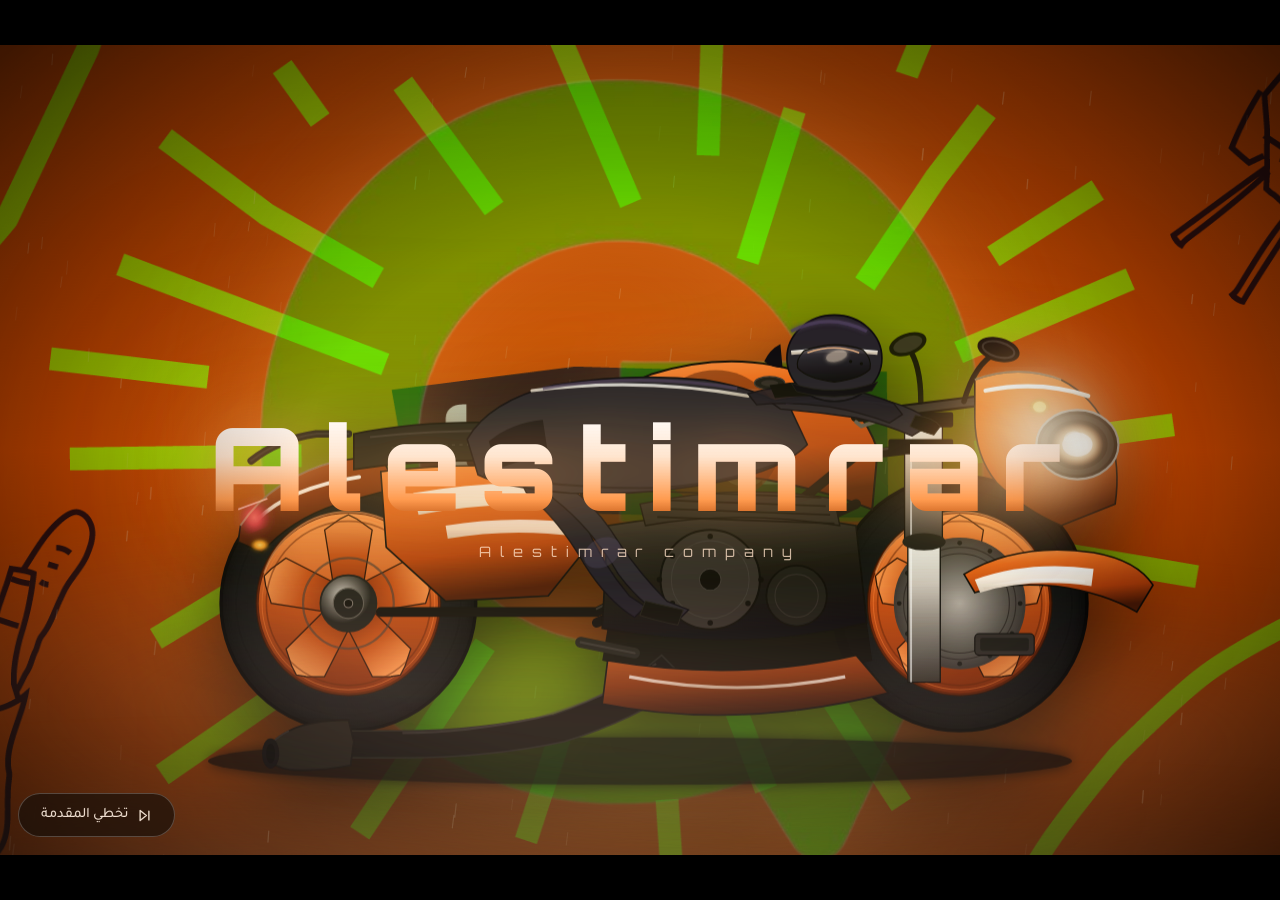
==== commit d4902b42: "Add files via upload" ====
--- a/index.html
+++ b/index.html
@@ -534,7 +534,6 @@
   isolation:isolate;
 }
 
-/* شبكة النيون خلف البطاقات */
 .cards::before{
   content:'';
   position:absolute;
@@ -555,7 +554,6 @@
   50%{opacity:1}
 }
 
-/* جزيئات Canvas */
 .cards-fx{
   position:absolute;
   inset:-70px;
@@ -594,7 +592,6 @@
 .home.on .card:nth-child(4){animation-delay:.81s}
 .home.on .card:nth-child(5){animation-delay:.94s}
 
-/* إطار متدرج يظهر عند التفاعل */
 .card::before{
   content:'';
   position:absolute;
@@ -628,7 +625,6 @@
 .card:hover::before,
 .card:active::before{ opacity:1; }
 
-/* توهج علوي */
 .card-glow{
   position:absolute;
   inset:0;
@@ -644,7 +640,6 @@
 .card:hover .card-glow,
 .card:active .card-glow{ opacity:1; }
 
-/* الصورة */
 .card-media{
   position:absolute;
   inset:0;
@@ -678,7 +673,6 @@
   user-select:none;
 }
 
-/* تعتيم متدرج */
 .card-shade{
   position:absolute;
   inset:0;
@@ -692,7 +686,6 @@
       rgba(8,6,4,1) 100%);
 }
 
-/* سهم الزاوية */
 .card-arrow{
   position:absolute;
   top:18px;
@@ -741,18 +734,24 @@
   top:18px;
   left:18px;
   z-index:8;
-  width:44px;
-  height:44px;
-  border-radius:50%;
+  height:40px;
+  padding:0 14px 0 12px;
+  border-radius:100px;
   background:rgba(8,7,10,.72);
   backdrop-filter:blur(12px);
   -webkit-backdrop-filter:blur(12px);
   border:1px solid rgba(255,255,255,.15);
-  display:grid;
-  place-items:center;
+  display:inline-flex;
+  align-items:center;
+  gap:8px;
   color:#fff;
   cursor:pointer;
-  padding:0;
+  font-family:var(--font-ar);
+  font-size:.78rem;
+  font-weight:600;
+  letter-spacing:.01em;
+  line-height:1;
+  white-space:nowrap;
   transition:
     background .4s ease,
     border-color .4s ease,
@@ -761,20 +760,24 @@
     transform .4s cubic-bezier(.16,.85,.22,1);
 }
 .card-share svg{
-  width:18px;
-  height:18px;
+  width:16px;
+  height:16px;
   fill:currentColor;
+  flex-shrink:0;
   transition:transform .5s cubic-bezier(.16,.85,.22,1);
+}
+.card-share-text{
+  display:inline-block;
 }
 .card-share:hover{
   background:linear-gradient(135deg, #25d366, #128c4a);
   color:#fff;
   border-color:transparent;
   box-shadow:0 8px 24px -6px rgba(37,211,102,.7);
-  transform:scale(1.08);
+  transform:translateY(-1px) scale(1.03);
 }
 .card-share:active{
-  transform:scale(.95);
+  transform:scale(.96);
 }
 .card-share:hover svg{
   transform:scale(1.1) rotate(-8deg);
@@ -784,7 +787,6 @@
   outline-offset:3px;
 }
 
-/* الجسم */
 .card-body{
   position:absolute;
   right:0;
@@ -798,7 +800,6 @@
   text-align:right;
 }
 
-/* شارة الحالة */
 .card-status{
   display:inline-flex;
   align-items:center;
@@ -833,7 +834,6 @@
   50%{opacity:.55;transform:scale(.75)}
 }
 
-/* الرقم والخط */
 .card-head{
   display:flex;
   align-items:center;
@@ -863,7 +863,6 @@
   max-width:120px;
 }
 
-/* العنوان */
 .card h3{
   font-size:clamp(1.25rem, 1.55vw, 1.65rem);
   font-weight:700;
@@ -874,7 +873,6 @@
 }
 .card:hover h3{ transform:translateX(-3px); }
 
-/* الوصف */
 .card p{
   font-size:.92rem;
   line-height:1.65;
@@ -894,7 +892,6 @@
   opacity:1;
 }
 
-/* زر CTA */
 .card-cta{
   display:inline-flex;
   align-items:center;
@@ -977,8 +974,8 @@
   .card::before{border-radius:22px}
   .card p{max-height:100px;opacity:1}
   .card-arrow{width:40px;height:40px;top:14px;right:14px}
-  .card-share{width:40px;height:40px;top:14px;left:14px}
-  .card-share svg{width:16px;height:16px}
+  .card-share{height:36px;padding:0 12px 0 10px;top:14px;left:14px;font-size:.72rem;gap:6px}
+  .card-share svg{width:14px;height:14px}
   .cards::before{inset:-30px -16px;background-size:34px 34px}
   .cards-fx{inset:-30px;width:calc(100% + 60px);height:calc(100% + 60px)}
   .skip{
@@ -1429,6 +1426,7 @@
                 data-label="محافظة بغداد"
                 aria-label="مشاركة رابط محافظة بغداد عبر واتساب">
           <svg viewBox="0 0 24 24" aria-hidden="true"><path d="M17.472 14.382c-.297-.149-1.758-.867-2.03-.967-.273-.099-.471-.148-.67.15-.197.297-.767.966-.94 1.164-.173.199-.347.223-.644.075-.297-.15-1.255-.463-2.39-1.475-.883-.788-1.48-1.761-1.653-2.059-.173-.297-.018-.458.13-.606.134-.133.298-.347.446-.52.149-.174.198-.298.298-.497.099-.198.05-.371-.025-.52-.075-.149-.669-1.612-.916-2.207-.242-.579-.487-.5-.669-.51-.173-.008-.371-.01-.57-.01-.198 0-.52.074-.792.372-.272.297-1.04 1.016-1.04 2.479 0 1.462 1.065 2.875 1.213 3.074.149.198 2.096 3.2 5.077 4.487.709.306 1.262.489 1.694.625.712.227 1.36.195 1.871.118.571-.085 1.758-.719 2.006-1.413.248-.694.248-1.289.173-1.413-.074-.124-.272-.198-.57-.347m-5.421 7.403h-.004a9.87 9.87 0 01-5.031-1.378l-.361-.214-3.741.982.998-3.648-.235-.374a9.86 9.86 0 01-1.51-5.26c.001-5.45 4.436-9.884 9.888-9.884 2.64 0 5.122 1.03 6.988 2.898a9.825 9.825 0 012.893 6.994c-.003 5.45-4.437 9.884-9.885 9.884m8.413-18.297A11.815 11.815 0 0012.05 0C5.495 0 .16 5.335.157 11.892c0 2.096.547 4.142 1.588 5.945L.057 24l6.305-1.654a11.882 11.882 0 005.683 1.448h.005c6.554 0 11.89-5.335 11.893-11.893a11.821 11.821 0 00-3.48-8.413Z"/></svg>
+          <span class="card-share-text">مشاركة</span>
         </button>
         <div class="card-arrow" aria-hidden="true">
           <svg viewBox="0 0 24 24"><path d="M7 17L17 7M17 7H9M17 7v8" stroke-linecap="round" stroke-linejoin="round"/></svg>
@@ -1460,6 +1458,7 @@
                 data-label="محافظة النجف الأشرف"
                 aria-label="مشاركة رابط محافظة النجف عبر واتساب">
           <svg viewBox="0 0 24 24" aria-hidden="true"><path d="M17.472 14.382c-.297-.149-1.758-.867-2.03-.967-.273-.099-.471-.148-.67.15-.197.297-.767.966-.94 1.164-.173.199-.347.223-.644.075-.297-.15-1.255-.463-2.39-1.475-.883-.788-1.48-1.761-1.653-2.059-.173-.297-.018-.458.13-.606.134-.133.298-.347.446-.52.149-.174.198-.298.298-.497.099-.198.05-.371-.025-.52-.075-.149-.669-1.612-.916-2.207-.242-.579-.487-.5-.669-.51-.173-.008-.371-.01-.57-.01-.198 0-.52.074-.792.372-.272.297-1.04 1.016-1.04 2.479 0 1.462 1.065 2.875 1.213 3.074.149.198 2.096 3.2 5.077 4.487.709.306 1.262.489 1.694.625.712.227 1.36.195 1.871.118.571-.085 1.758-.719 2.006-1.413.248-.694.248-1.289.173-1.413-.074-.124-.272-.198-.57-.347m-5.421 7.403h-.004a9.87 9.87 0 01-5.031-1.378l-.361-.214-3.741.982.998-3.648-.235-.374a9.86 9.86 0 01-1.51-5.26c.001-5.45 4.436-9.884 9.888-9.884 2.64 0 5.122 1.03 6.988 2.898a9.825 9.825 0 012.893 6.994c-.003 5.45-4.437 9.884-9.885 9.884m8.413-18.297A11.815 11.815 0 0012.05 0C5.495 0 .16 5.335.157 11.892c0 2.096.547 4.142 1.588 5.945L.057 24l6.305-1.654a11.882 11.882 0 005.683 1.448h.005c6.554 0 11.89-5.335 11.893-11.893a11.821 11.821 0 00-3.48-8.413Z"/></svg>
+          <span class="card-share-text">مشاركة</span>
         </button>
         <div class="card-arrow" aria-hidden="true">
           <svg viewBox="0 0 24 24"><path d="M7 17L17 7M17 7H9M17 7v8" stroke-linecap="round" stroke-linejoin="round"/></svg>
@@ -1491,6 +1490,7 @@
                 data-label="محافظة نينوى - الموصل"
                 aria-label="مشاركة رابط محافظة نينوى عبر واتساب">
           <svg viewBox="0 0 24 24" aria-hidden="true"><path d="M17.472 14.382c-.297-.149-1.758-.867-2.03-.967-.273-.099-.471-.148-.67.15-.197.297-.767.966-.94 1.164-.173.199-.347.223-.644.075-.297-.15-1.255-.463-2.39-1.475-.883-.788-1.48-1.761-1.653-2.059-.173-.297-.018-.458.13-.606.134-.133.298-.347.446-.52.149-.174.198-.298.298-.497.099-.198.05-.371-.025-.52-.075-.149-.669-1.612-.916-2.207-.242-.579-.487-.5-.669-.51-.173-.008-.371-.01-.57-.01-.198 0-.52.074-.792.372-.272.297-1.04 1.016-1.04 2.479 0 1.462 1.065 2.875 1.213 3.074.149.198 2.096 3.2 5.077 4.487.709.306 1.262.489 1.694.625.712.227 1.36.195 1.871.118.571-.085 1.758-.719 2.006-1.413.248-.694.248-1.289.173-1.413-.074-.124-.272-.198-.57-.347m-5.421 7.403h-.004a9.87 9.87 0 01-5.031-1.378l-.361-.214-3.741.982.998-3.648-.235-.374a9.86 9.86 0 01-1.51-5.26c.001-5.45 4.436-9.884 9.888-9.884 2.64 0 5.122 1.03 6.988 2.898a9.825 9.825 0 012.893 6.994c-.003 5.45-4.437 9.884-9.885 9.884m8.413-18.297A11.815 11.815 0 0012.05 0C5.495 0 .16 5.335.157 11.892c0 2.096.547 4.142 1.588 5.945L.057 24l6.305-1.654a11.882 11.882 0 005.683 1.448h.005c6.554 0 11.89-5.335 11.893-11.893a11.821 11.821 0 00-3.48-8.413Z"/></svg>
+          <span class="card-share-text">مشاركة</span>
         </button>
         <div class="card-arrow" aria-hidden="true">
           <svg viewBox="0 0 24 24"><path d="M7 17L17 7M17 7H9M17 7v8" stroke-linecap="round" stroke-linejoin="round"/></svg>
@@ -1522,6 +1522,7 @@
                 data-label="محافظة كركوك"
                 aria-label="مشاركة رابط محافظة كركوك عبر واتساب">
           <svg viewBox="0 0 24 24" aria-hidden="true"><path d="M17.472 14.382c-.297-.149-1.758-.867-2.03-.967-.273-.099-.471-.148-.67.15-.197.297-.767.966-.94 1.164-.173.199-.347.223-.644.075-.297-.15-1.255-.463-2.39-1.475-.883-.788-1.48-1.761-1.653-2.059-.173-.297-.018-.458.13-.606.134-.133.298-.347.446-.52.149-.174.198-.298.298-.497.099-.198.05-.371-.025-.52-.075-.149-.669-1.612-.916-2.207-.242-.579-.487-.5-.669-.51-.173-.008-.371-.01-.57-.01-.198 0-.52.074-.792.372-.272.297-1.04 1.016-1.04 2.479 0 1.462 1.065 2.875 1.213 3.074.149.198 2.096 3.2 5.077 4.487.709.306 1.262.489 1.694.625.712.227 1.36.195 1.871.118.571-.085 1.758-.719 2.006-1.413.248-.694.248-1.289.173-1.413-.074-.124-.272-.198-.57-.347m-5.421 7.403h-.004a9.87 9.87 0 01-5.031-1.378l-.361-.214-3.741.982.998-3.648-.235-.374a9.86 9.86 0 01-1.51-5.26c.001-5.45 4.436-9.884 9.888-9.884 2.64 0 5.122 1.03 6.988 2.898a9.825 9.825 0 012.893 6.994c-.003 5.45-4.437 9.884-9.885 9.884m8.413-18.297A11.815 11.815 0 0012.05 0C5.495 0 .16 5.335.157 11.892c0 2.096.547 4.142 1.588 5.945L.057 24l6.305-1.654a11.882 11.882 0 005.683 1.448h.005c6.554 0 11.89-5.335 11.893-11.893a11.821 11.821 0 00-3.48-8.413Z"/></svg>
+          <span class="card-share-text">مشاركة</span>
         </button>
         <div class="card-arrow" aria-hidden="true">
           <svg viewBox="0 0 24 24"><path d="M7 17L17 7M17 7H9M17 7v8" stroke-linecap="round" stroke-linejoin="round"/></svg>
